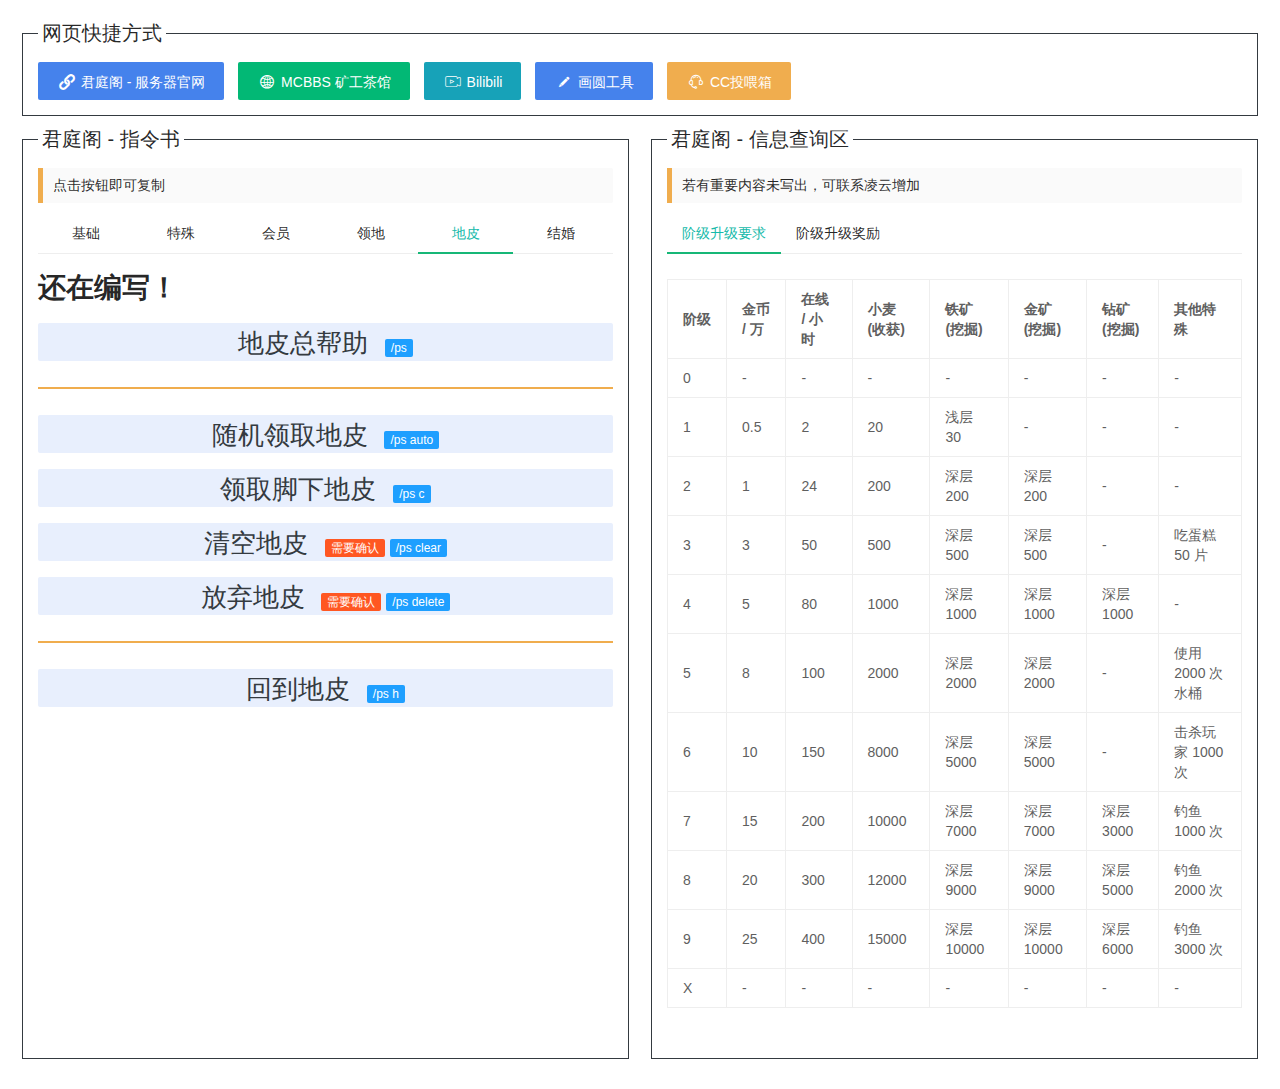
==== index.html @ 856a14f0 "update files" ====
<!DOCTYPE html>
<html lang="en">
<head>
    <meta charset="UTF-8">
    <meta http-equiv="X-UA-Compatible" content="IE=edge">
    <meta name="viewport" content="width=device-width, initial-scale=1.0">
    <link rel="stylesheet" href="layui/css/layui.css">
    <link rel="stylesheet" href="static/css/style.css">
<body>
    <fieldset class="layui-elem-field">
        <legend>网页快捷方式</legend>
        <div class="layui-field-box">
            <button type="button" class="layui-btn btn1" lay-on="cc"><i class="layui-icon layui-icon-link"></i> 君庭阁 - 服务器官网</button>
            <button type="button" class="layui-btn btn2" lay-on="bbstea"><i class="layui-icon layui-icon-website"></i> MCBBS 矿工茶馆</button>
            <button type="button" class="layui-btn btn3" lay-on="b"><i class="layui-icon layui-icon-video"></i> Bilibili</button>
            <!--button type="button" class="layui-btn btn4" lay-on="gitee"><i class="layui-icon layui-icon-gitee red"></i> Gitee</button>
            <button type="button" class="layui-btn btn5" lay-on="github"><i class="layui-icon layui-icon-github black"></i> Github</button-->
            <button type="button" class="layui-btn btn1" lay-on="yuan"><i class="layui-icon layui-icon-edit"></i> 画圆工具</button>
            <button type="button" class="layui-btn btn4" lay-on="touwei"><i class="layui-icon layui-icon-service"></i> CC投喂箱</button>
        </div>
    </fieldset>
    <div class="half-con">
        <fieldset class="layui-elem-field half">
            <legend>君庭阁 - 指令书</legend>
            <div class="layui-field-box">
                <blockquote class="layui-elem-quote">点击按钮即可复制</blockquote>
                <div class="layui-tab layui-tab-brief">
                    <ul class="layui-tab-title">
                        <li>基础</li>
                        <li>特殊</li>
                        <li>会员</li>
                        <li>领地</li>
                        <li class="layui-this">地皮</li>
                        <li>结婚</li>
                    </ul>
                    <div class="layui-tab-content">
                        <div class="layui-tab-item">
                            <!-- Part 1 -->
                            <button type="button" class="layui-btn layui-btn-fluid normal-btn" lay-on="cmd1"><span class="btn-text">请求传送</span>&nbsp;&nbsp;&nbsp;<span class="layui-badge layui-bg-blue">/tpa 玩家名</span></button>
                            <br><br>
                            <button type="button" class="layui-btn layui-btn-fluid normal-btn" lay-on="cmd2"><span class="btn-text">请求传送过来</span>&nbsp;&nbsp;&nbsp;<span class="layui-badge layui-bg-blue">/tpahere 玩家名</span></button>
                            <br><br>
                            <button type="button" class="layui-btn layui-btn-fluid normal-btn" lay-on="cmd3"><span class="btn-text">私信</span>&nbsp;&nbsp;&nbsp;<span class="layui-badge layui-bg-blue">/msg 玩家名 信息</span></button>
                            <br><br>
                            <button type="button" class="layui-btn layui-btn-fluid red-btn" lay-on="cmd4"><span class="btn-text">回复</span>&nbsp;&nbsp;&nbsp;<span class="layui-badge">暂不可用</span></button>
                            <br><br>
                            <hr class="normal-line"><br>
                            <!-- Part 2 -->
                            <button type="button" class="layui-btn layui-btn-fluid normal-btn" lay-on="cmd5"><span class="btn-text">打开菜单</span>&nbsp;&nbsp;&nbsp;<span class="layui-badge layui-bg-blue">/cd</span></button>
                            <br><br>
                            <button type="button" class="layui-btn layui-btn-fluid normal-btn" lay-on="cmd6"><span class="btn-text">回到主城</span>&nbsp;&nbsp;&nbsp;<span class="layui-badge layui-bg-blue">/spawn</span></button>
                            <br><br>
                            <button type="button" class="layui-btn layui-btn-fluid normal-btn" lay-on="cmd7"><span class="btn-text">回到上一点</span>&nbsp;&nbsp;&nbsp;<span class="layui-badge layui-bg-blue">/back</span></button>
                            <br><br>
                            <hr class="normal-line"><br>
                            <!-- Part 3 -->
                            <button type="button" class="layui-btn layui-btn-fluid normal-btn" lay-on="cmd8"><span class="btn-text">设置家</span>&nbsp;&nbsp;&nbsp;<span class="layui-badge layui-bg-blue">/sethome 名字</span></button>
                            <br><br>
                            <button type="button" class="layui-btn layui-btn-fluid normal-btn" lay-on="cmd9"><span class="btn-text">回到家</span>&nbsp;&nbsp;&nbsp;<span class="layui-badge layui-bg-blue">/home 名字</span></button>
                            <br><br>
                            <button type="button" class="layui-btn layui-btn-fluid normal-btn" lay-on="cmd10"><span class="btn-text">删除家</span>&nbsp;&nbsp;&nbsp;<span class="layui-badge layui-bg-blue">/delhome 名字</span></button>
                            <br><br>
                            <button type="button" class="layui-btn layui-btn-fluid normal-btn" lay-on="cmd11"><span class="btn-text">家管理面板</span>&nbsp;&nbsp;&nbsp;<span class="layui-badge layui-bg-blue">/homes</span></button>
                        </div>
                        <div class="layui-tab-item">
                            <div class="layui-row">
                                <div class="layui-col-md4">
                                    <button type="button" class="layui-btn layui-btn-fluid grid-demo normal-btn" lay-on="cmd1201"><span class="btn-text">展示手中物品</span>&nbsp;&nbsp;&nbsp;<span class="layui-badge layui-bg-blue">%i</span></button>
                                </div>
                                <div class="layui-col-md4">
                                    <button type="button" class="layui-btn layui-btn-fluid grid-demo normal-btn-2" lay-on="cmd1202"><span class="btn-text">展示个人背包</span>&nbsp;&nbsp;&nbsp;<span class="layui-badge layui-bg-blue">%背包</span></button>
                                </div>
                                <div class="layui-col-md4">
                                    <button type="button" class="layui-btn layui-btn-fluid grid-demo red-btn" lay-on="cmd1203"><span class="btn-text">展示末影箱</span><span class="layui-badge">暂不可用</span>&nbsp;&nbsp;&nbsp;</button>
                                </div>
                            </div>
                            <br>
                            <button type="button" class="layui-btn layui-btn-fluid normal-btn" lay-on="cmd13"><span class="btn-text">背包（等效于 B 键）</span>&nbsp;&nbsp;&nbsp;<span class="layui-badge layui-bg-blue">/bp</span></button>
                            <br><br>
                            <div class="layui-row">
                                <div class="layui-col-xs6">
                                    <button type="button" class="layui-btn layui-btn-fluid normal-btn" lay-on="cmd1401"><span class="btn-text">绑定</span>&nbsp;&nbsp;&nbsp;<span class="layui-badge layui-bg-blue">/bind</span></button>
                                </div>
                                <div class="layui-col-xs6">
                                    <button type="button" class="layui-btn layui-btn-fluid normal-btn-2" lay-on="cmd1402"><span class="btn-text">解绑</span>&nbsp;&nbsp;&nbsp;<span class="layui-badge layui-bg-blue">/unbind</span></button>
                                </div>
                            </div>
                            <br>
                            <button type="button" class="layui-btn layui-btn-fluid normal-btn" lay-on="cmd15"><span class="btn-text">地标指南</span>&nbsp;&nbsp;&nbsp;<span class="layui-badge layui-bg-blue">/pw</span></button>
                            <br><br>
                            <button type="button" class="layui-btn layui-btn-fluid normal-btn" lay-on="cmd16"><span class="btn-text">箱子商店指南</span>&nbsp;&nbsp;&nbsp;<span class="layui-badge layui-bg-blue">/qs</span></button>
                            <br><br>
                            <button type="button" class="layui-btn layui-btn-fluid normal-btn" lay-on="cmd17"><span class="btn-text">动作</span>&nbsp;&nbsp;&nbsp;<span class="layui-badge layui-bg-blue">/dz</span></button>
                            <br><br>
                            <button type="button" class="layui-btn layui-btn-fluid normal-btn" lay-on="cmd18"><span class="btn-text">红包</span>&nbsp;&nbsp;&nbsp;<span class="layui-badge layui-bg-blue">/rp new</span></button>
                            <br><br>
                            <button type="button" class="layui-btn layui-btn-fluid normal-btn" lay-on="cmd19"><span class="btn-text">转账</span>&nbsp;&nbsp;&nbsp;<span class="layui-badge layui-bg-orange">金币</span><span class="layui-badge layui-bg-blue">/pay 玩家名 数量</span></button>
                            <br><br>
                        </div>
                        <div class="layui-tab-item">
                            <button type="button" class="layui-btn layui-btn-fluid yellow-btn" lay-on="cmd20"><span class="btn-text">充能飞行</span>&nbsp;&nbsp;&nbsp;<span class="layui-badge vip-bg">VIP</span><span class="layui-badge layui-bg-blue">/ffly</span></button>
                            <br><br>
                            <button type="button" class="layui-btn layui-btn-fluid yellow-btn" lay-on="cmd21"><span class="btn-text">飞行（等效于 R 键）</span><span class="layui-badge mvp-bg">MVP</span><span class="layui-badge ceo-bg">CEO</span><span class="layui-badge layui-bg-blue">/fly</span></button>
                            <br><br>
                            <button type="button" class="layui-btn layui-btn-fluid yellow-btn" lay-on="cmd22"><span class="btn-text">随身工作台</span><span class="layui-badge vip-bg">VIP</span><span class="layui-badge mvp-bg">MVP</span><span class="layui-badge ceo-bg">CEO</span><span class="layui-badge layui-bg-blue">/gz</span></button>
                            <br><br>
                            <button type="button" class="layui-btn layui-btn-fluid yellow-btn" lay-on="cmd23"><span class="btn-text">随身末影箱</span><span class="layui-badge vip-bg">VIP</span><span class="layui-badge mvp-bg">MVP</span><span class="layui-badge ceo-bg">CEO</span><span class="layui-badge layui-bg-blue">/eb</span></button>
                            <br><br>
                            <button type="button" class="layui-btn layui-btn-fluid yellow-btn" lay-on="cmd24"><span class="btn-text">物品戴头上</span><span class="layui-badge mvp-bg">MVP</span><span class="layui-badge ceo-bg">CEO</span><span class="layui-badge layui-bg-blue">/hat</span></button>
                            <br><br>
                            <button type="button" class="layui-btn layui-btn-fluid yellow-btn" lay-on="cmd25"><span class="btn-text">转账</span><span class="layui-badge ceo-bg">CEO</span><span class="layui-badge">水晶</span><span class="layui-badge layui-bg-blue">/points pay 玩家名 数量</span></button>
                            <br><br>
                            <button type="button" class="layui-btn layui-btn-fluid yellow-btn" lay-on="cmd26"><span class="btn-text">免费修复装备</span><span class="layui-badge ceo-bg">CEO</span><span class="layui-badge layui-bg-blue">/repair</span></button>
                            <br><br>
                            <button type="button" class="layui-btn layui-btn-fluid yellow-btn" lay-on="cmd27"><span class="btn-text">拆卸附魔</span><span class="layui-badge ceo-bg">CEO</span><span class="layui-badge layui-bg-blue">/es deenchant</span></button>
                            <br><br>
                            <button type="button" class="layui-btn layui-btn-fluid yellow-btn" lay-on="cmd28"><span class="btn-text">调整晴天</span><span class="layui-badge ceo-bg">CEO</span><span class="layui-badge layui-bg-blue">/sun</span></button>
                            <br><br>
                        </div>
                        <div class="layui-tab-item">
                            <button type="button" class="layui-btn layui-btn-fluid normal-btn" lay-on="cmd29"><span class="btn-text">领地总帮助</span>&nbsp;&nbsp;&nbsp;<span class="layui-badge layui-bg-blue">/res</span></button>
                            <br><br>
                            <button type="button" class="layui-btn layui-btn-fluid normal-btn" lay-on="cmd30"><span class="btn-text">查看有权限领地</span>&nbsp;&nbsp;&nbsp;<span class="layui-badge layui-bg-blue">/res list</span></button>
                            <br><br>
                            <button type="button" class="layui-btn layui-btn-fluid normal-btn" lay-on="cmd31"><span class="btn-text">创建领地</span>&nbsp;&nbsp;&nbsp;<span class="layui-badge layui-bg-blue">/res create 领地名</span></button>
                            <br><br>
                            <button type="button" class="layui-btn layui-btn-fluid normal-btn" lay-on="cmd32"><span class="btn-text">删除领地</span>&nbsp;&nbsp;&nbsp;<span class="layui-badge">需要确认</span><span class="layui-badge layui-bg-blue">/res remove 领地名</span></button>
                            <br><br>
                            <hr class="normal-line">
                            <br>
                            <button type="button" class="layui-btn layui-btn-fluid normal-btn" lay-on="cmd33"><span class="btn-text">领地设置</span>&nbsp;&nbsp;&nbsp;<span class="layui-badge layui-bg-blue">/res set</span></button>
                            <br><br>
                            <button type="button" class="layui-btn layui-btn-fluid normal-btn" lay-on="cmd34"><span class="btn-text">给玩家基础权限</span>&nbsp;&nbsp;&nbsp;<span class="layui-badge layui-bg-blue">/res padd 玩家名</span></button>
                            <br><br>
                            <button type="button" class="layui-btn layui-btn-fluid normal-btn" lay-on="cmd35"><span class="btn-text">单独设置玩家权限</span>&nbsp;&nbsp;&nbsp;<span class="layui-badge layui-bg-blue">/res pset 玩家名</span></button>
                            <br><br>
                            <button type="button" class="layui-btn layui-btn-fluid normal-btn" lay-on="cmd36"><span class="btn-text">移除玩家基础权限</span>&nbsp;&nbsp;&nbsp;<span class="layui-badge layui-bg-blue">/res pdel 玩家名</span></button>
                            <br><br>
                            <hr class="normal-line">
                            <br>
                            <button type="button" class="layui-btn layui-btn-fluid normal-btn" lay-on="cmd37"><span class="btn-text">传送至领地</span>&nbsp;&nbsp;&nbsp;<span class="layui-badge layui-bg-blue">/res tp 领地名</span></button>
                            <br><br>
                            <button type="button" class="layui-btn layui-btn-fluid normal-btn" lay-on="cmd38"><span class="btn-text">面向你看的方向扩展 X 格领地</span>&nbsp;&nbsp;&nbsp;<span class="layui-badge layui-bg-blue">/res expand X</span></button>
                            <br><br>
                            <button type="button" class="layui-btn layui-btn-fluid normal-btn" lay-on="cmd39"><span class="btn-text">转让领地</span>&nbsp;&nbsp;&nbsp;<span class="layui-badge">需要确认</span><span class="layui-badge layui-bg-blue">/res give 领地名 玩家名</span></button>
                            <br><br>
                        </div>
                        <div class="layui-tab-item layui-show">
                            <h1>还在编写！</h1>
                            <br>
                            <button type="button" class="layui-btn layui-btn-fluid normal-btn" lay-on="cmd41"><span class="btn-text">地皮总帮助</span>&nbsp;&nbsp;&nbsp;<span class="layui-badge layui-bg-blue">/ps</span></button>
                            <br><br>
                            <hr class="normal-line">
                            <br>
                            <button type="button" class="layui-btn layui-btn-fluid normal-btn" lay-on="cmd42"><span class="btn-text">随机领取地皮</span>&nbsp;&nbsp;&nbsp;<span class="layui-badge layui-bg-blue">/ps auto</span></button>
                            <br><br>
                            <button type="button" class="layui-btn layui-btn-fluid normal-btn" lay-on="cmd43"><span class="btn-text">领取脚下地皮</span>&nbsp;&nbsp;&nbsp;<span class="layui-badge layui-bg-blue">/ps c</span></button>
                            <br><br>
                            <button type="button" class="layui-btn layui-btn-fluid normal-btn" lay-on="cmd44"><span class="btn-text">清空地皮</span>&nbsp;&nbsp;&nbsp;<span class="layui-badge">需要确认</span><span class="layui-badge layui-bg-blue">/ps clear</span></button>
                            <br><br>
                            <button type="button" class="layui-btn layui-btn-fluid normal-btn" lay-on="cmd45"><span class="btn-text">放弃地皮</span>&nbsp;&nbsp;&nbsp;<span class="layui-badge">需要确认</span><span class="layui-badge layui-bg-blue">/ps delete</span></button>
                            <br><br>
                            <hr class="normal-line">
                            <br>
                            <button type="button" class="layui-btn layui-btn-fluid normal-btn" lay-on="cmd45"><span class="btn-text">回到地皮</span>&nbsp;&nbsp;&nbsp;<span class="layui-badge layui-bg-blue">/ps h</span></button>
                            <br><br>
                        </div>
                        <div class="layui-tab-item">
                        </div>
                    </div>
                </div>
            </div>
        </fieldset>

        <fieldset class="layui-elem-field half2">
            <legend>君庭阁 - 信息查询区</legend>
            <div class="layui-field-box">
                <blockquote class="layui-elem-quote">若有重要内容未写出，可联系凌云增加</blockquote>
                <div class="layui-tab layui-tab-brief">
                    <ul class="layui-tab-title">
                        <li class="layui-this">阶级升级要求</li>
                        <li>阶级升级奖励</li>
                    </ul>
                    <div class="layui-tab-content">
                        <div class="layui-tab-item layui-show">
                            <table class="layui-table">
                                <colgroup>
                                    <col width="59">
                                </colgroup>
                                <thead>
                                    <tr>
                                        <th>阶级</th>
                                        <th>金币 / 万</th>
                                        <th>在线 / 小时</th>
                                        <th>小麦 (收获)</th>
                                        <th>铁矿 (挖掘)</th>
                                        <th>金矿 (挖掘)</th>
                                        <th>钻矿 (挖掘)</th>
                                        <th>其他特殊</th>
                                    </tr> 
                                </thead>
                                <tbody>
                                    <tr>
                                        <td>0</td>
                                        <td>-</td>
                                        <td>-</td>
                                        <td>-</td>
                                        <td>-</td>
                                        <td>-</td>
                                        <td>-</td>
                                        <td>-</td>
                                    </tr>
                                </tbody>
                                <tbody>
                                    <tr>
                                        <td>1</td>
                                        <td>0.5</td>
                                        <td>2</td>
                                        <td>20</td>
                                        <td>浅层 30</td>
                                        <td>-</td>
                                        <td>-</td>
                                        <td>-</td>
                                    </tr>
                                </tbody>
                                <tbody>
                                    <tr>
                                        <td>2</td>
                                        <td>1</td>
                                        <td>24</td>
                                        <td>200</td>
                                        <td>深层 200</td>
                                        <td>深层 200</td>
                                        <td>-</td>
                                        <td>-</td>
                                    </tr>
                                </tbody>
                                <tbody>
                                    <tr>
                                        <td>3</td>
                                        <td>3</td>
                                        <td>50</td>
                                        <td>500</td>
                                        <td>深层 500</td>
                                        <td>深层 500</td>
                                        <td>-</td>
                                        <td>吃蛋糕 50 片</td>
                                    </tr>
                                </tbody>
                                <tbody>
                                    <tr>
                                        <td>4</td>
                                        <td>5</td>
                                        <td>80</td>
                                        <td>1000</td>
                                        <td>深层 1000</td>
                                        <td>深层 1000</td>
                                        <td>深层 1000</td>
                                        <td>-</td>
                                    </tr>
                                </tbody>
                                <tbody>
                                    <tr>
                                        <td>5</td>
                                        <td>8</td>
                                        <td>100</td>
                                        <td>2000</td>
                                        <td>深层 2000</td>
                                        <td>深层 2000</td>
                                        <td>-</td>
                                        <td>使用 2000 次水桶</td>
                                    </tr>
                                </tbody>
                                <tbody>
                                    <tr>
                                        <td>6</td>
                                        <td>10</td>
                                        <td>150</td>
                                        <td>8000</td>
                                        <td>深层 5000</td>
                                        <td>深层 5000</td>
                                        <td>-</td>
                                        <td>击杀玩家 1000 次</td>
                                    </tr>
                                </tbody>
                                <tbody>
                                    <tr>
                                        <td>7</td>
                                        <td>15</td>
                                        <td>200</td>
                                        <td>10000</td>
                                        <td>深层 7000</td>
                                        <td>深层 7000</td>
                                        <td>深层 3000</td>
                                        <td>钓鱼 1000 次</td>
                                    </tr>
                                </tbody>
                                <tbody>
                                    <tr>
                                        <td>8</td>
                                        <td>20</td>
                                        <td>300</td>
                                        <td>12000</td>
                                        <td>深层 9000</td>
                                        <td>深层 9000</td>
                                        <td>深层 5000</td>
                                        <td>钓鱼 2000 次</td>
                                    </tr>
                                </tbody>
                                <tbody>
                                    <tr>
                                        <td>9</td>
                                        <td>25</td>
                                        <td>400</td>
                                        <td>15000</td>
                                        <td>深层 10000</td>
                                        <td>深层 10000</td>
                                        <td>深层 6000</td>
                                        <td>钓鱼 3000 次</td>
                                    </tr>
                                </tbody>
                                <tbody>
                                    <tr>
                                        <td>X</td>
                                        <td>-</td>
                                        <td>-</td>
                                        <td>-</td>
                                        <td>-</td>
                                        <td>-</td>
                                        <td>-</td>
                                        <td>-</td>
                                    </tr>
                                </tbody>
                            </table>
                        </div>
                        <div class="layui-tab-item">
                            <table class="layui-table">
                                <colgroup>
                                    <col width="59">
                                </colgroup>
                                <thead>
                                    <tr>
                                        <th>阶级</th>
                                        <th>铭牌</th>
                                        <th>bp格子数量</th>
                                        <th>领地数量</th>
                                        <th>领地大小</th>
                                        <th>圈地费用 / 格</th>
                                        <th>家数量</th>
                                    </tr> 
                                </thead>
                                <tbody>
                                    <tr>
                                        <td>0</td>
                                        <td><span class="layui-badge jj0">萌新</span></td>
                                        <td><span>0</span></td>
                                        <td><span>1</span></td>
                                        <td><span>30x30</span></td>
                                        <td><span>0.5</span></td>
                                        <td><span>1</span></td>
                                    </tr>
                                </tbody>
                                <tbody>
                                    <tr>
                                        <td>1</td>
                                        <td><span class="layui-badge jj1">阶级1</span></td>
                                        <td><span>9</span></td>
                                        <td><span>2</span></td>
                                        <td><span>50x50</span></td>
                                        <td><span>0.46</span></td>
                                        <td><span>2</span></td>
                                    </tr>
                                </tbody>
                                <tbody>
                                    <tr>
                                        <td>2</td>
                                        <td><span class="layui-badge jj2">阶级2</span></td>
                                        <td><span>9</span></td>
                                        <td><span>3</span></td>
                                        <td><span>70x70</span></td>
                                        <td><span>0.43</span></td>
                                        <td><span>3</span></td>
                                    </tr>
                                </tbody>
                                <tbody>
                                    <tr>
                                        <td>3</td>
                                        <td><span class="layui-badge jj3">阶级3</span></td>
                                        <td><span>18</span></td>
                                        <td><span>4</span></td>
                                        <td><span>100x100</span></td>
                                        <td><span>0.4</span></td>
                                        <td><span>4</span></td>
                                    </tr>
                                </tbody>
                                <tbody>
                                    <tr>
                                        <td>4</td>
                                        <td><span class="layui-badge jj4">阶级4</span></td>
                                        <td><span>18</span></td>
                                        <td><span>5</span></td>
                                        <td><span>130x130</span></td>
                                        <td><span>0.37</span></td>
                                        <td><span>5</span></td>
                                    </tr>
                                </tbody>
                                <tbody>
                                    <tr>
                                        <td>5</td>
                                        <td><span class="layui-badge jj5">阶级5</span></td>
                                        <td><span>27</span></td>
                                        <td><span>6</span></td>
                                        <td><span>150x150</span></td>
                                        <td><span>0.35</span></td>
                                        <td><span>6</span></td>
                                    </tr>
                                </tbody>
                                <tbody>
                                    <tr>
                                        <td>6</td>
                                        <td><span class="layui-badge jj6">阶级6</span></td>
                                        <td><span>27</span></td>
                                        <td><span>7</span></td>
                                        <td><span>170x170</span></td>
                                        <td><span>0.32</span></td>
                                        <td><span>7</span></td>
                                    </tr>
                                </tbody>
                                <tbody>
                                    <tr>
                                        <td>7</td>
                                        <td><span class="layui-badge jj7">阶级7</span></td>
                                        <td><span>27</span></td>
                                        <td><span>8</span></td>
                                        <td><span>200x200</span></td>
                                        <td><span>0.3</span></td>
                                        <td><span>8</span></td>
                                    </tr>
                                </tbody>
                                <tbody>
                                    <tr>
                                        <td>8</td>
                                        <td><span class="layui-badge jj8">阶级8</span></td>
                                        <td><span>36</span></td>
                                        <td><span>9</span></td>
                                        <td><span>230x230</span></td>
                                        <td><span>0.27</span></td>
                                        <td><span>9</span></td>
                                    </tr>
                                </tbody>
                                <tbody>
                                    <tr>
                                        <td>9</td>
                                        <td><span class="layui-badge jj9">阶级9</span></td>
                                        <td><span>36</span></td>
                                        <td><span>10</span></td>
                                        <td><span>250x250</span></td>
                                        <td><span>0.24</span></td>
                                        <td><span>10</span></td>
                                    </tr>
                                </tbody>
                                <tbody>
                                    <tr>
                                        <td>X</td>
                                        <td><span class="layui-badge jjx">阶级X</span></td>
                                        <td><span>-</span></td>
                                        <td><span>-</span></td>
                                        <td><span>-</span></td>
                                        <td><span>-</span></td>
                                        <td><span>-</span></td>
                                    </tr>
                                </tbody>
                            </table>
                        </div>
                    </div>
                </div>
            </div>
        </fieldset>
    </div>
    <!-- # JS # -->
    <script src="layui/layui.js"></script>
    <script src="static/js/js.js"></script>
</body>
</html>
---- layui/css/layui.css ----
blockquote,body,button,dd,div,dl,dt,form,h1,h2,h3,h4,h5,h6,input,li,ol,p,pre,td,textarea,th,ul{margin:0;padding:0;-webkit-tap-highlight-color:rgba(0,0,0,0)}a:active,a:hover{outline:0}img{display:inline-block;border:none;vertical-align:middle}li{list-style:none}table{border-collapse:collapse;border-spacing:0}h1,h2,h3,h4{font-weight:700}h5,h6{font-weight:500;font-size:100%}button,input,select,textarea{font-size:100%}button,input,optgroup,option,select,textarea{font-family:inherit;font-size:inherit;font-style:inherit;font-weight:inherit;outline:0}pre{white-space:pre-wrap;white-space:-moz-pre-wrap;white-space:-pre-wrap;white-space:-o-pre-wrap;word-wrap:break-word}body{line-height:1.6;color:#333;color:rgba(0,0,0,.85);font:14px Helvetica Neue,Helvetica,PingFang SC,Tahoma,Arial,sans-serif}hr{height:0;line-height:0;margin:10px 0;padding:0;border:none!important;border-bottom:1px solid #eee!important;clear:both;overflow:hidden;background:0 0}a{color:#333;text-decoration:none}a:hover{color:#777}a cite{font-style:normal;*cursor:pointer}.layui-border-box,.layui-border-box *{box-sizing:border-box}.layui-box,.layui-box *{box-sizing:content-box}.layui-clear{clear:both;*zoom:1}.layui-clear:after{content:'\20';clear:both;*zoom:1;display:block;height:0}.layui-clear-space{word-spacing:-5px}.layui-inline{position:relative;display:inline-block;*display:inline;*zoom:1;vertical-align:middle}.layui-edge{position:relative;display:inline-block;vertical-align:middle;width:0;height:0;border-width:6px;border-style:dashed;border-color:transparent;overflow:hidden}.layui-edge-top{top:-4px;border-bottom-color:#999;border-bottom-style:solid}.layui-edge-right{border-left-color:#999;border-left-style:solid}.layui-edge-bottom{top:2px;border-top-color:#999;border-top-style:solid}.layui-edge-left{border-right-color:#999;border-right-style:solid}.layui-elip{text-overflow:ellipsis;overflow:hidden;white-space:nowrap}.layui-disabled,.layui-icon,.layui-unselect{-moz-user-select:none;-webkit-user-select:none;-ms-user-select:none}.layui-disabled,.layui-disabled:hover{color:#d2d2d2!important;cursor:not-allowed!important}.layui-circle{border-radius:100%}.layui-show{display:block!important}.layui-hide{display:none!important}.layui-show-v{visibility:visible!important}.layui-hide-v{visibility:hidden!important}@font-face{font-family:layui-icon;src:url(../font/iconfont.eot?v=282);src:url(../font/iconfont.eot?v=282#iefix) format('embedded-opentype'),url(../font/iconfont.woff2?v=282) format('woff2'),url(../font/iconfont.woff?v=282) format('woff'),url(../font/iconfont.ttf?v=282) format('truetype'),url(../font/iconfont.svg?v=282#layui-icon) format('svg')}.layui-icon{font-family:layui-icon!important;font-size:16px;font-style:normal;-webkit-font-smoothing:antialiased;-moz-osx-font-smoothing:grayscale}.layui-icon-leaf:before{content:"\e701"}.layui-icon-folder:before{content:"\eabe"}.layui-icon-folder-open:before{content:"\eac1"}.layui-icon-gitee:before{content:"\e69b"}.layui-icon-github:before{content:"\e6a7"}.layui-icon-disabled:before{content:"\e6cc"}.layui-icon-moon:before{content:"\e6c2"}.layui-icon-error:before{content:"\e693"}.layui-icon-success:before{content:"\e697"}.layui-icon-question:before{content:"\e699"}.layui-icon-lock:before{content:"\e69a"}.layui-icon-eye:before{content:"\e695"}.layui-icon-eye-invisible:before{content:"\e696"}.layui-icon-backspace:before{content:"\e694"}.layui-icon-tips-fill:before{content:"\eb2e"}.layui-icon-test:before{content:"\e692"}.layui-icon-clear:before{content:"\e788"}.layui-icon-heart-fill:before{content:"\e68f"}.layui-icon-light:before{content:"\e748"}.layui-icon-music:before{content:"\e690"}.layui-icon-time:before{content:"\e68d"}.layui-icon-ie:before{content:"\e7bb"}.layui-icon-firefox:before{content:"\e686"}.layui-icon-at:before{content:"\e687"}.layui-icon-bluetooth:before{content:"\e689"}.layui-icon-chrome:before{content:"\e68a"}.layui-icon-edge:before{content:"\e68b"}.layui-icon-heart:before{content:"\e68c"}.layui-icon-key:before{content:"\e683"}.layui-icon-android:before{content:"\e684"}.layui-icon-mike:before{content:"\e6dc"}.layui-icon-mute:before{content:"\e685"}.layui-icon-gift:before{content:"\e627"}.layui-icon-windows:before{content:"\e67f"}.layui-icon-ios:before{content:"\e680"}.layui-icon-logout:before{content:"\e682"}.layui-icon-wifi:before{content:"\e7e0"}.layui-icon-rss:before{content:"\e808"}.layui-icon-email:before{content:"\e618"}.layui-icon-reduce-circle:before{content:"\e616"}.layui-icon-transfer:before{content:"\e691"}.layui-icon-service:before{content:"\e626"}.layui-icon-addition:before{content:"\e624"}.layui-icon-subtraction:before{content:"\e67e"}.layui-icon-slider:before{content:"\e714"}.layui-icon-print:before{content:"\e66d"}.layui-icon-export:before{content:"\e67d"}.layui-icon-cols:before{content:"\e610"}.layui-icon-screen-full:before{content:"\e622"}.layui-icon-screen-restore:before{content:"\e758"}.layui-icon-rate-half:before{content:"\e6c9"}.layui-icon-rate-solid:before{content:"\e67a"}.layui-icon-rate:before{content:"\e67b"}.layui-icon-cellphone:before{content:"\e678"}.layui-icon-vercode:before{content:"\e679"}.layui-icon-login-weibo:before{content:"\e675"}.layui-icon-login-qq:before{content:"\e676"}.layui-icon-login-wechat:before{content:"\e677"}.layui-icon-username:before{content:"\e66f"}.layui-icon-password:before{content:"\e673"}.layui-icon-refresh-3:before{content:"\e9aa"}.layui-icon-auz:before{content:"\e672"}.layui-icon-shrink-right:before{content:"\e668"}.layui-icon-spread-left:before{content:"\e66b"}.layui-icon-snowflake:before{content:"\e6b1"}.layui-icon-tips:before{content:"\e702"}.layui-icon-note:before{content:"\e66e"}.layui-icon-senior:before{content:"\e674"}.layui-icon-refresh-1:before{content:"\e666"}.layui-icon-refresh:before{content:"\e669"}.layui-icon-flag:before{content:"\e66c"}.layui-icon-theme:before{content:"\e66a"}.layui-icon-notice:before{content:"\e667"}.layui-icon-console:before{content:"\e665"}.layui-icon-website:before{content:"\e7ae"}.layui-icon-face-surprised:before{content:"\e664"}.layui-icon-set:before{content:"\e716"}.layui-icon-template:before{content:"\e663"}.layui-icon-app:before{content:"\e653"}.layui-icon-template-1:before{content:"\e656"}.layui-icon-home:before{content:"\e68e"}.layui-icon-female:before{content:"\e661"}.layui-icon-male:before{content:"\e662"}.layui-icon-tread:before{content:"\e6c5"}.layui-icon-praise:before{content:"\e6c6"}.layui-icon-rmb:before{content:"\e65e"}.layui-icon-more:before{content:"\e65f"}.layui-icon-camera:before{content:"\e660"}.layui-icon-cart-simple:before{content:"\e698"}.layui-icon-face-cry:before{content:"\e69c"}.layui-icon-face-smile:before{content:"\e6af"}.layui-icon-survey:before{content:"\e6b2"}.layui-icon-read:before{content:"\e705"}.layui-icon-location:before{content:"\e715"}.layui-icon-dollar:before{content:"\e659"}.layui-icon-diamond:before{content:"\e735"}.layui-icon-return:before{content:"\e65c"}.layui-icon-camera-fill:before{content:"\e65d"}.layui-icon-fire:before{content:"\e756"}.layui-icon-more-vertical:before{content:"\e671"}.layui-icon-cart:before{content:"\e657"}.layui-icon-star-fill:before{content:"\e658"}.layui-icon-prev:before{content:"\e65a"}.layui-icon-next:before{content:"\e65b"}.layui-icon-upload:before{content:"\e67c"}.layui-icon-upload-drag:before{content:"\e681"}.layui-icon-user:before{content:"\e770"}.layui-icon-file-b:before{content:"\e655"}.layui-icon-component:before{content:"\e857"}.layui-icon-find-fill:before{content:"\e670"}.layui-icon-loading:before{content:"\e63d"}.layui-icon-loading-1:before{content:"\e63e"}.layui-icon-add-1:before{content:"\e654"}.layui-icon-pause:before{content:"\e651"}.layui-icon-play:before{content:"\e652"}.layui-icon-video:before{content:"\e6ed"}.layui-icon-headset:before{content:"\e6fc"}.layui-icon-voice:before{content:"\e688"}.layui-icon-speaker:before{content:"\e645"}.layui-icon-fonts-del:before{content:"\e64f"}.layui-icon-fonts-html:before{content:"\e64b"}.layui-icon-fonts-code:before{content:"\e64e"}.layui-icon-fonts-strong:before{content:"\e62b"}.layui-icon-unlink:before{content:"\e64d"}.layui-icon-picture:before{content:"\e64a"}.layui-icon-link:before{content:"\e64c"}.layui-icon-face-smile-b:before{content:"\e650"}.layui-icon-align-center:before{content:"\e647"}.layui-icon-align-right:before{content:"\e648"}.layui-icon-align-left:before{content:"\e649"}.layui-icon-fonts-u:before{content:"\e646"}.layui-icon-fonts-i:before{content:"\e644"}.layui-icon-tabs:before{content:"\e62a"}.layui-icon-circle:before{content:"\e63f"}.layui-icon-radio:before{content:"\e643"}.layui-icon-share:before{content:"\e641"}.layui-icon-edit:before{content:"\e642"}.layui-icon-delete:before{content:"\e640"}.layui-icon-engine:before{content:"\e628"}.layui-icon-chart-screen:before{content:"\e629"}.layui-icon-chart:before{content:"\e62c"}.layui-icon-table:before{content:"\e62d"}.layui-icon-tree:before{content:"\e62e"}.layui-icon-upload-circle:before{content:"\e62f"}.layui-icon-templeate-1:before{content:"\e630"}.layui-icon-util:before{content:"\e631"}.layui-icon-layouts:before{content:"\e632"}.layui-icon-prev-circle:before{content:"\e633"}.layui-icon-carousel:before{content:"\e634"}.layui-icon-code-circle:before{content:"\e635"}.layui-icon-water:before{content:"\e636"}.layui-icon-date:before{content:"\e637"}.layui-icon-layer:before{content:"\e638"}.layui-icon-fonts-clear:before{content:"\e639"}.layui-icon-dialogue:before{content:"\e63a"}.layui-icon-cellphone-fine:before{content:"\e63b"}.layui-icon-form:before{content:"\e63c"}.layui-icon-file:before{content:"\e621"}.layui-icon-triangle-r:before{content:"\e623"}.layui-icon-triangle-d:before{content:"\e625"}.layui-icon-set-sm:before{content:"\e620"}.layui-icon-add-circle:before{content:"\e61f"}.layui-icon-layim-download:before{content:"\e61e"}.layui-icon-layim-uploadfile:before{content:"\e61d"}.layui-icon-404:before{content:"\e61c"}.layui-icon-about:before{content:"\e60b"}.layui-icon-layim-theme:before{content:"\e61b"}.layui-icon-down:before{content:"\e61a"}.layui-icon-up:before{content:"\e619"}.layui-icon-circle-dot:before{content:"\e617"}.layui-icon-set-fill:before{content:"\e614"}.layui-icon-search:before{content:"\e615"}.layui-icon-friends:before{content:"\e612"}.layui-icon-group:before{content:"\e613"}.layui-icon-reply-fill:before{content:"\e611"}.layui-icon-menu-fill:before{content:"\e60f"}.layui-icon-face-smile-fine:before{content:"\e60c"}.layui-icon-picture-fine:before{content:"\e60d"}.layui-icon-log:before{content:"\e60e"}.layui-icon-list:before{content:"\e60a"}.layui-icon-release:before{content:"\e609"}.layui-icon-add-circle-fine:before{content:"\e608"}.layui-icon-ok:before{content:"\e605"}.layui-icon-help:before{content:"\e607"}.layui-icon-chat:before{content:"\e606"}.layui-icon-top:before{content:"\e604"}.layui-icon-right:before{content:"\e602"}.layui-icon-left:before{content:"\e603"}.layui-icon-star:before{content:"\e600"}.layui-icon-download-circle:before{content:"\e601"}.layui-icon-close:before{content:"\1006"}.layui-icon-close-fill:before{content:"\1007"}.layui-icon-ok-circle:before{content:"\1005"}.layui-main{position:relative;width:1160px;margin:0 auto}.layui-header{position:relative;z-index:1000;height:60px}.layui-header a:hover{transition:all .5s;-webkit-transition:all .5s}.layui-side{position:fixed;left:0;top:0;bottom:0;z-index:999;width:200px;overflow-x:hidden}.layui-side-scroll{position:relative;width:220px;height:100%;overflow-x:hidden}.layui-body{position:relative;left:200px;right:0;top:0;bottom:0;z-index:900;width:auto;box-sizing:border-box}.layui-layout-body{overflow-x:hidden}.layui-layout-admin .layui-header{position:fixed;top:0;left:0;right:0;background-color:#23292e}.layui-layout-admin .layui-side{top:60px;width:200px;overflow-x:hidden}.layui-layout-admin .layui-body{position:absolute;top:60px;padding-bottom:44px}.layui-layout-admin .layui-main{width:auto;margin:0 15px}.layui-layout-admin .layui-footer{position:fixed;left:200px;right:0;bottom:0;z-index:990;height:44px;line-height:44px;padding:0 15px;box-shadow:-1px 0 4px rgb(0 0 0 / 12%);background-color:#fafafa}.layui-layout-admin .layui-logo{position:absolute;left:0;top:0;width:200px;height:100%;line-height:60px;text-align:center;color:#16baaa;font-size:16px;box-shadow:0 1px 2px 0 rgb(0 0 0 / 15%)}.layui-layout-admin .layui-header .layui-nav{background:0 0}.layui-layout-left{position:absolute!important;left:200px;top:0}.layui-layout-right{position:absolute!important;right:0;top:0}.layui-container{position:relative;margin:0 auto;box-sizing:border-box}.layui-fluid{position:relative;margin:0 auto;padding:0 15px}.layui-row:after,.layui-row:before{content:"";display:block;clear:both}.layui-col-lg1,.layui-col-lg10,.layui-col-lg11,.layui-col-lg12,.layui-col-lg2,.layui-col-lg3,.layui-col-lg4,.layui-col-lg5,.layui-col-lg6,.layui-col-lg7,.layui-col-lg8,.layui-col-lg9,.layui-col-md1,.layui-col-md10,.layui-col-md11,.layui-col-md12,.layui-col-md2,.layui-col-md3,.layui-col-md4,.layui-col-md5,.layui-col-md6,.layui-col-md7,.layui-col-md8,.layui-col-md9,.layui-col-sm1,.layui-col-sm10,.layui-col-sm11,.layui-col-sm12,.layui-col-sm2,.layui-col-sm3,.layui-col-sm4,.layui-col-sm5,.layui-col-sm6,.layui-col-sm7,.layui-col-sm8,.layui-col-sm9,.layui-col-xl1,.layui-col-xl10,.layui-col-xl11,.layui-col-xl12,.layui-col-xl2,.layui-col-xl3,.layui-col-xl4,.layui-col-xl5,.layui-col-xl6,.layui-col-xl7,.layui-col-xl8,.layui-col-xl9,.layui-col-xs1,.layui-col-xs10,.layui-col-xs11,.layui-col-xs12,.layui-col-xs2,.layui-col-xs3,.layui-col-xs4,.layui-col-xs5,.layui-col-xs6,.layui-col-xs7,.layui-col-xs8,.layui-col-xs9{position:relative;display:block;box-sizing:border-box}.layui-col-xs1,.layui-col-xs10,.layui-col-xs11,.layui-col-xs12,.layui-col-xs2,.layui-col-xs3,.layui-col-xs4,.layui-col-xs5,.layui-col-xs6,.layui-col-xs7,.layui-col-xs8,.layui-col-xs9{float:left}.layui-col-xs1{width:8.33333333%}.layui-col-xs2{width:16.66666667%}.layui-col-xs3{width:25%}.layui-col-xs4{width:33.33333333%}.layui-col-xs5{width:41.66666667%}.layui-col-xs6{width:50%}.layui-col-xs7{width:58.33333333%}.layui-col-xs8{width:66.66666667%}.layui-col-xs9{width:75%}.layui-col-xs10{width:83.33333333%}.layui-col-xs11{width:91.66666667%}.layui-col-xs12{width:100%}.layui-col-xs-offset1{margin-left:8.33333333%}.layui-col-xs-offset2{margin-left:16.66666667%}.layui-col-xs-offset3{margin-left:25%}.layui-col-xs-offset4{margin-left:33.33333333%}.layui-col-xs-offset5{margin-left:41.66666667%}.layui-col-xs-offset6{margin-left:50%}.layui-col-xs-offset7{margin-left:58.33333333%}.layui-col-xs-offset8{margin-left:66.66666667%}.layui-col-xs-offset9{margin-left:75%}.layui-col-xs-offset10{margin-left:83.33333333%}.layui-col-xs-offset11{margin-left:91.66666667%}.layui-col-xs-offset12{margin-left:100%}@media screen and (max-width:767.98px){.layui-container{padding:0 15px}.layui-hide-xs{display:none!important}.layui-show-xs-block{display:block!important}.layui-show-xs-inline{display:inline!important}.layui-show-xs-inline-block{display:inline-block!important}}@media screen and (min-width:768px){.layui-container{width:720px}.layui-hide-sm{display:none!important}.layui-show-sm-block{display:block!important}.layui-show-sm-inline{display:inline!important}.layui-show-sm-inline-block{display:inline-block!important}.layui-col-sm1,.layui-col-sm10,.layui-col-sm11,.layui-col-sm12,.layui-col-sm2,.layui-col-sm3,.layui-col-sm4,.layui-col-sm5,.layui-col-sm6,.layui-col-sm7,.layui-col-sm8,.layui-col-sm9{float:left}.layui-col-sm1{width:8.33333333%}.layui-col-sm2{width:16.66666667%}.layui-col-sm3{width:25%}.layui-col-sm4{width:33.33333333%}.layui-col-sm5{width:41.66666667%}.layui-col-sm6{width:50%}.layui-col-sm7{width:58.33333333%}.layui-col-sm8{width:66.66666667%}.layui-col-sm9{width:75%}.layui-col-sm10{width:83.33333333%}.layui-col-sm11{width:91.66666667%}.layui-col-sm12{width:100%}.layui-col-sm-offset1{margin-left:8.33333333%}.layui-col-sm-offset2{margin-left:16.66666667%}.layui-col-sm-offset3{margin-left:25%}.layui-col-sm-offset4{margin-left:33.33333333%}.layui-col-sm-offset5{margin-left:41.66666667%}.layui-col-sm-offset6{margin-left:50%}.layui-col-sm-offset7{margin-left:58.33333333%}.layui-col-sm-offset8{margin-left:66.66666667%}.layui-col-sm-offset9{margin-left:75%}.layui-col-sm-offset10{margin-left:83.33333333%}.layui-col-sm-offset11{margin-left:91.66666667%}.layui-col-sm-offset12{margin-left:100%}}@media screen and (min-width:992px){.layui-container{width:960px}.layui-hide-md{display:none!important}.layui-show-md-block{display:block!important}.layui-show-md-inline{display:inline!important}.layui-show-md-inline-block{display:inline-block!important}.layui-col-md1,.layui-col-md10,.layui-col-md11,.layui-col-md12,.layui-col-md2,.layui-col-md3,.layui-col-md4,.layui-col-md5,.layui-col-md6,.layui-col-md7,.layui-col-md8,.layui-col-md9{float:left}.layui-col-md1{width:8.33333333%}.layui-col-md2{width:16.66666667%}.layui-col-md3{width:25%}.layui-col-md4{width:33.33333333%}.layui-col-md5{width:41.66666667%}.layui-col-md6{width:50%}.layui-col-md7{width:58.33333333%}.layui-col-md8{width:66.66666667%}.layui-col-md9{width:75%}.layui-col-md10{width:83.33333333%}.layui-col-md11{width:91.66666667%}.layui-col-md12{width:100%}.layui-col-md-offset1{margin-left:8.33333333%}.layui-col-md-offset2{margin-left:16.66666667%}.layui-col-md-offset3{margin-left:25%}.layui-col-md-offset4{margin-left:33.33333333%}.layui-col-md-offset5{margin-left:41.66666667%}.layui-col-md-offset6{margin-left:50%}.layui-col-md-offset7{margin-left:58.33333333%}.layui-col-md-offset8{margin-left:66.66666667%}.layui-col-md-offset9{margin-left:75%}.layui-col-md-offset10{margin-left:83.33333333%}.layui-col-md-offset11{margin-left:91.66666667%}.layui-col-md-offset12{margin-left:100%}}@media screen and (min-width:1200px){.layui-container{width:1150px}.layui-hide-lg{display:none!important}.layui-show-lg-block{display:block!important}.layui-show-lg-inline{display:inline!important}.layui-show-lg-inline-block{display:inline-block!important}.layui-col-lg1,.layui-col-lg10,.layui-col-lg11,.layui-col-lg12,.layui-col-lg2,.layui-col-lg3,.layui-col-lg4,.layui-col-lg5,.layui-col-lg6,.layui-col-lg7,.layui-col-lg8,.layui-col-lg9{float:left}.layui-col-lg1{width:8.33333333%}.layui-col-lg2{width:16.66666667%}.layui-col-lg3{width:25%}.layui-col-lg4{width:33.33333333%}.layui-col-lg5{width:41.66666667%}.layui-col-lg6{width:50%}.layui-col-lg7{width:58.33333333%}.layui-col-lg8{width:66.66666667%}.layui-col-lg9{width:75%}.layui-col-lg10{width:83.33333333%}.layui-col-lg11{width:91.66666667%}.layui-col-lg12{width:100%}.layui-col-lg-offset1{margin-left:8.33333333%}.layui-col-lg-offset2{margin-left:16.66666667%}.layui-col-lg-offset3{margin-left:25%}.layui-col-lg-offset4{margin-left:33.33333333%}.layui-col-lg-offset5{margin-left:41.66666667%}.layui-col-lg-offset6{margin-left:50%}.layui-col-lg-offset7{margin-left:58.33333333%}.layui-col-lg-offset8{margin-left:66.66666667%}.layui-col-lg-offset9{margin-left:75%}.layui-col-lg-offset10{margin-left:83.33333333%}.layui-col-lg-offset11{margin-left:91.66666667%}.layui-col-lg-offset12{margin-left:100%}}@media screen and (min-width:1400px){.layui-container{width:1330px}.layui-hide-xl{display:none!important}.layui-show-xl-block{display:block!important}.layui-show-xl-inline{display:inline!important}.layui-show-xl-inline-block{display:inline-block!important}.layui-col-xl1,.layui-col-xl10,.layui-col-xl11,.layui-col-xl12,.layui-col-xl2,.layui-col-xl3,.layui-col-xl4,.layui-col-xl5,.layui-col-xl6,.layui-col-xl7,.layui-col-xl8,.layui-col-xl9{float:left}.layui-col-xl1{width:8.33333333%}.layui-col-xl2{width:16.66666667%}.layui-col-xl3{width:25%}.layui-col-xl4{width:33.33333333%}.layui-col-xl5{width:41.66666667%}.layui-col-xl6{width:50%}.layui-col-xl7{width:58.33333333%}.layui-col-xl8{width:66.66666667%}.layui-col-xl9{width:75%}.layui-col-xl10{width:83.33333333%}.layui-col-xl11{width:91.66666667%}.layui-col-xl12{width:100%}.layui-col-xl-offset1{margin-left:8.33333333%}.layui-col-xl-offset2{margin-left:16.66666667%}.layui-col-xl-offset3{margin-left:25%}.layui-col-xl-offset4{margin-left:33.33333333%}.layui-col-xl-offset5{margin-left:41.66666667%}.layui-col-xl-offset6{margin-left:50%}.layui-col-xl-offset7{margin-left:58.33333333%}.layui-col-xl-offset8{margin-left:66.66666667%}.layui-col-xl-offset9{margin-left:75%}.layui-col-xl-offset10{margin-left:83.33333333%}.layui-col-xl-offset11{margin-left:91.66666667%}.layui-col-xl-offset12{margin-left:100%}}.layui-col-space1{margin:-.5px}.layui-col-space1>*{padding:.5px}.layui-col-space2{margin:-1px}.layui-col-space2>*{padding:1px}.layui-col-space4{margin:-2px}.layui-col-space4>*{padding:2px}.layui-col-space5{margin:-2.5px}.layui-col-space5>*{padding:2.5px}.layui-col-space6{margin:-3px}.layui-col-space6>*{padding:3px}.layui-col-space8{margin:-4px}.layui-col-space8>*{padding:4px}.layui-col-space10{margin:-5px}.layui-col-space10>*{padding:5px}.layui-col-space12{margin:-6px}.layui-col-space12>*{padding:6px}.layui-col-space14{margin:-7px}.layui-col-space14>*{padding:7px}.layui-col-space15{margin:-7.5px}.layui-col-space15>*{padding:7.5px}.layui-col-space16{margin:-8px}.layui-col-space16>*{padding:8px}.layui-col-space18{margin:-9px}.layui-col-space18>*{padding:9px}.layui-col-space20{margin:-10px}.layui-col-space20>*{padding:10px}.layui-col-space22{margin:-11px}.layui-col-space22>*{padding:11px}.layui-col-space24{margin:-12px}.layui-col-space24>*{padding:12px}.layui-col-space25{margin:-12.5px}.layui-col-space25>*{padding:12.5px}.layui-col-space26{margin:-13px}.layui-col-space26>*{padding:13px}.layui-col-space28{margin:-14px}.layui-col-space28>*{padding:14px}.layui-col-space30{margin:-15px}.layui-col-space30>*{padding:15px}.layui-col-space32{margin:-16px}.layui-col-space32>*{padding:16px}.layui-btn,.layui-input,.layui-select,.layui-textarea,.layui-upload-button{outline:0;-webkit-appearance:none;transition:all .3s;-webkit-transition:all .3s;box-sizing:border-box}.layui-elem-quote{margin-bottom:10px;padding:15px;line-height:1.8;border-left:5px solid #16b777;border-radius:0 2px 2px 0;background-color:#fafafa}.layui-quote-nm{border-style:solid;border-width:1px;border-left-width:5px;background:0 0}.layui-elem-field{margin-bottom:10px;padding:0;border-width:1px;border-style:solid}.layui-elem-field legend{margin-left:20px;padding:0 10px;font-size:20px}.layui-field-title{margin:16px 0;border-width:0;border-top-width:1px}.layui-field-box{padding:15px}.layui-field-title .layui-field-box{padding:10px 0}.layui-progress{position:relative;height:6px;border-radius:20px;background-color:#eee}.layui-progress-bar{position:absolute;left:0;top:0;width:0;max-width:100%;height:6px;border-radius:20px;text-align:right;background-color:#16b777;transition:all .3s;-webkit-transition:all .3s}.layui-progress-big,.layui-progress-big .layui-progress-bar{height:18px;line-height:18px}.layui-progress-text{position:relative;top:-20px;line-height:18px;font-size:12px;color:#5f5f5f}.layui-progress-big .layui-progress-text{position:static;padding:0 10px;color:#fff}.layui-collapse{border-width:1px;border-style:solid;border-radius:2px}.layui-colla-content,.layui-colla-item{border-top-width:1px;border-top-style:solid}.layui-colla-item:first-child{border-top:none}.layui-colla-title{position:relative;height:42px;line-height:42px;padding:0 15px 0 35px;color:#333;background-color:#fafafa;cursor:pointer;font-size:14px;overflow:hidden}.layui-colla-content{display:none;padding:10px 15px;line-height:1.6;color:#5f5f5f}.layui-colla-icon{position:absolute;left:15px;top:0;font-size:14px}.layui-card{margin-bottom:15px;border-radius:2px;background-color:#fff;box-shadow:0 1px 2px 0 rgba(0,0,0,.05)}.layui-card:last-child{margin-bottom:0}.layui-card-header{position:relative;height:42px;line-height:42px;padding:0 15px;border-bottom:1px solid #f8f8f8;color:#333;border-radius:2px 2px 0 0;font-size:14px}.layui-card-body{position:relative;padding:10px 15px;line-height:24px}.layui-card-body[pad15]{padding:15px}.layui-card-body[pad20]{padding:20px}.layui-card-body .layui-table{margin:5px 0}.layui-card .layui-tab{margin:0}.layui-panel{position:relative;border-width:1px;border-style:solid;border-radius:2px;box-shadow:1px 1px 4px rgb(0 0 0 / 8%);background-color:#fff;color:#5f5f5f}.layui-panel-window{position:relative;padding:15px;border-radius:0;border-top:5px solid #eee;background-color:#fff}.layui-auxiliar-moving{position:fixed;left:0;right:0;top:0;bottom:0;width:100%;height:100%;background:0 0;z-index:9999999999}.layui-scollbar-hide{overflow:hidden!important}.layui-bg-red{background-color:#ff5722!important;color:#fff!important}.layui-bg-orange{background-color:#ffb800!important;color:#fff!important}.layui-bg-green{background-color:#16baaa!important;color:#fff!important}.layui-bg-cyan{background-color:#2f4056!important;color:#fff!important}.layui-bg-blue{background-color:#1e9fff!important;color:#fff!important}.layui-bg-purple{background-color:#a233c6!important;color:#fff!important}.layui-bg-black{background-color:#2f363c!important;color:#fff!important}.layui-bg-gray{background-color:#fafafa!important;color:#5f5f5f!important}.layui-badge-rim,.layui-border,.layui-colla-content,.layui-colla-item,.layui-collapse,.layui-elem-field,.layui-form-pane .layui-form-item[pane],.layui-form-pane .layui-form-label,.layui-input,.layui-input-split,.layui-panel,.layui-quote-nm,.layui-select,.layui-tab-bar,.layui-tab-card,.layui-tab-title,.layui-tab-title .layui-this:after,.layui-textarea{border-color:#eee}.layui-border{border-width:1px;border-style:solid;color:#5f5f5f!important}.layui-border-red{border-width:1px;border-style:solid;border-color:#ff5722!important;color:#ff5722!important}.layui-border-orange{border-width:1px;border-style:solid;border-color:#ffb800!important;color:#ffb800!important}.layui-border-green{border-width:1px;border-style:solid;border-color:#16baaa!important;color:#16baaa!important}.layui-border-cyan{border-width:1px;border-style:solid;border-color:#2f4056!important;color:#2f4056!important}.layui-border-blue{border-width:1px;border-style:solid;border-color:#1e9fff!important;color:#1e9fff!important}.layui-border-purple{border-width:1px;border-style:solid;border-color:#a233c6!important;color:#a233c6!important}.layui-border-black{border-width:1px;border-style:solid;border-color:#2f363c!important;color:#2f363c!important}.layui-timeline-item:before{background-color:#eee}.layui-text{line-height:1.8;font-size:14px}.layui-text h1,.layui-text h2,.layui-text h3,.layui-text h4,.layui-text h5,.layui-text h6{color:#3a3a3a}.layui-text h1{font-size:32px}.layui-text h2{font-size:24px}.layui-text h3{font-size:18px}.layui-text h4{font-size:16px}.layui-text h5{font-size:14px}.layui-text h6{font-size:13px}.layui-text ol,.layui-text ul{padding-left:15px}.layui-text ul li{margin-top:5px;list-style-type:disc}.layui-text ol li{margin-top:5px;list-style-type:decimal}.layui-text-em,.layui-word-aux{color:#999!important;padding-left:5px!important;padding-right:5px!important}.layui-text p{margin:15px 0}.layui-text p:first-child{margin-top:0}.layui-text p:last-child{margin-bottom:0}.layui-text a:not(.layui-btn){color:#01aaed}.layui-text a:not(.layui-btn):hover{text-decoration:underline}.layui-text blockquote:not(.layui-elem-quote){padding:5px 15px;border-left:5px solid #eee}.layui-text pre>code:not(.layui-code){padding:15px;font-family:Courier New,Lucida Console,Consolas;background-color:#fafafa}.layui-font-12{font-size:12px!important}.layui-font-13{font-size:13px!important}.layui-font-14{font-size:14px!important}.layui-font-16{font-size:16px!important}.layui-font-18{font-size:18px!important}.layui-font-20{font-size:20px!important}.layui-font-22{font-size:22px!important}.layui-font-24{font-size:24px!important}.layui-font-26{font-size:26px!important}.layui-font-28{font-size:28px!important}.layui-font-30{font-size:30px!important}.layui-font-32{font-size:32px!important}.layui-font-red{color:#ff5722!important}.layui-font-orange{color:#ffb800!important}.layui-font-green{color:#16baaa!important}.layui-font-cyan{color:#2f4056!important}.layui-font-blue{color:#01aaed!important}.layui-font-purple{color:#a233c6!important}.layui-font-black{color:#000!important}.layui-font-gray{color:#c2c2c2!important}.layui-btn{display:inline-block;vertical-align:middle;height:38px;line-height:38px;border:1px solid transparent;padding:0 18px;background-color:#16baaa;color:#fff;white-space:nowrap;text-align:center;font-size:14px;border-radius:2px;cursor:pointer;-moz-user-select:none;-webkit-user-select:none;-ms-user-select:none}.layui-btn:hover{opacity:.8;filter:alpha(opacity=80);color:#fff}.layui-btn:active{opacity:1;filter:alpha(opacity=100)}.layui-btn+.layui-btn{margin-left:10px}.layui-btn-container{word-spacing:-5px}.layui-btn-container .layui-btn{margin-right:10px;margin-bottom:10px;word-spacing:normal}.layui-btn-container .layui-btn+.layui-btn{margin-left:0}.layui-table .layui-btn-container .layui-btn{margin-bottom:9px}.layui-btn-radius{border-radius:100px}.layui-btn .layui-icon{padding:0 2px;vertical-align:middle\0;vertical-align:bottom}.layui-btn-primary{border-color:#d2d2d2;background:0 0;color:#5f5f5f}.layui-btn-primary:hover{border-color:#16baaa;color:#333}.layui-btn-normal{background-color:#1e9fff}.layui-btn-warm{background-color:#ffb800}.layui-btn-danger{background-color:#ff5722}.layui-btn-checked{background-color:#16b777}.layui-btn-disabled,.layui-btn-disabled:active,.layui-btn-disabled:hover{border-color:#eee!important;background-color:#fbfbfb!important;color:#d2d2d2!important;cursor:not-allowed!important;opacity:1}.layui-btn-lg{height:44px;line-height:44px;padding:0 25px;font-size:16px}.layui-btn-sm{height:30px;line-height:30px;padding:0 10px;font-size:12px}.layui-btn-xs{height:22px;line-height:22px;padding:0 5px;font-size:12px}.layui-btn-xs i{font-size:12px!important}.layui-btn-group{display:inline-block;vertical-align:middle;font-size:0}.layui-btn-group .layui-btn{margin-left:0!important;margin-right:0!important;border-left:1px solid rgba(255,255,255,.5);border-radius:0}.layui-btn-group .layui-btn-primary{border-left:none}.layui-btn-group .layui-btn-primary:hover{border-color:#d2d2d2;color:#16baaa}.layui-btn-group .layui-btn:first-child{border-left:none;border-radius:2px 0 0 2px}.layui-btn-group .layui-btn-primary:first-child{border-left:1px solid #d2d2d2}.layui-btn-group .layui-btn:last-child{border-radius:0 2px 2px 0}.layui-btn-group .layui-btn+.layui-btn{margin-left:0}.layui-btn-group+.layui-btn-group{margin-left:10px}.layui-btn-fluid{width:100%}.layui-input,.layui-select,.layui-textarea{height:38px;line-height:1.3;line-height:38px\9;border-width:1px;border-style:solid;background-color:#fff;color:rgba(0,0,0,.85);border-radius:2px}.layui-input::-webkit-input-placeholder,.layui-select::-webkit-input-placeholder,.layui-textarea::-webkit-input-placeholder{line-height:1.3}.layui-input,.layui-textarea{display:block;width:100%;padding-left:10px}.layui-input:hover,.layui-textarea:hover{border-color:#d2d2d2!important}.layui-input:focus,.layui-textarea:focus{border-color:#16b777!important;box-shadow:0 0 0 3px rgba(22,183,119,.08)}.layui-textarea{position:relative;min-height:100px;height:auto;line-height:20px;padding:6px 10px;resize:vertical}.layui-input[disabled],.layui-textarea[disabled]{background-color:#fafafa}.layui-select{padding:0 10px}.layui-form input[type=checkbox],.layui-form input[type=radio],.layui-form select{display:none}.layui-form [lay-ignore]{display:initial}.layui-form-item{position:relative;margin-bottom:15px;clear:both;*zoom:1}.layui-form-item:after{content:'\20';clear:both;*zoom:1;display:block;height:0}.layui-form-label{position:relative;float:left;display:block;padding:9px 15px;width:80px;font-weight:400;line-height:20px;text-align:right}.layui-form-label-col{display:block;float:none;padding:9px 0;line-height:20px;text-align:left}.layui-form-item .layui-inline{margin-bottom:5px;margin-right:10px}.layui-input-block,.layui-input-inline{position:relative}.layui-input-block{margin-left:110px;min-height:36px}.layui-input-inline{display:inline-block;vertical-align:middle}.layui-form-item .layui-input-inline{float:left;width:190px;margin-right:10px}.layui-form-text .layui-input-inline{width:auto}.layui-form-mid{position:relative;float:left;display:block;padding:9px 0!important;line-height:20px;margin-right:10px}.layui-form-danger+.layui-form-select .layui-input,.layui-form-danger:focus{border-color:#ff5722!important;box-shadow:0 0 0 3px rgba(255,87,34,.08)}.layui-input-prefix,.layui-input-split,.layui-input-suffix,.layui-input-suffix .layui-input-affix{position:absolute;right:0;top:0;padding:0 10px;width:35px;height:100%;text-align:center;transition:all .3s;box-sizing:border-box}.layui-input-prefix{left:0;border-radius:2px 0 0 2px}.layui-input-suffix{right:0;border-radius:0 2px 2px 0}.layui-input-split{border-width:1px;border-style:solid}.layui-input-prefix .layui-icon,.layui-input-split .layui-icon,.layui-input-suffix .layui-icon{position:relative;font-size:16px;color:#5f5f5f;transition:all .3s}.layui-input-group{position:relative;display:table;box-sizing:border-box}.layui-input-group>*{display:table-cell;vertical-align:middle;position:relative}.layui-input-group .layui-input{padding-right:15px}.layui-input-group .layui-input-prefix{width:auto;border-right:0}.layui-input-group .layui-input-suffix{width:auto;border-left:0}.layui-input-group .layui-input-split{white-space:nowrap}.layui-input-wrap{position:relative;line-height:38px}.layui-input-wrap .layui-input{padding-right:35px}.layui-input-wrap .layui-input::-ms-clear,.layui-input-wrap .layui-input::-ms-reveal{display:none}.layui-input-wrap .layui-input-prefix+.layui-input,.layui-input-wrap .layui-input-prefix~* .layui-input{padding-left:35px}.layui-input-wrap .layui-input-split+.layui-input,.layui-input-wrap .layui-input-split~* .layui-input{padding-left:45px}.layui-input-wrap .layui-input-prefix~.layui-form-select{position:static}.layui-input-wrap .layui-input-prefix,.layui-input-wrap .layui-input-split,.layui-input-wrap .layui-input-suffix{pointer-events:none}.layui-input-wrap .layui-input:hover+.layui-input-split{border-color:#d2d2d2}.layui-input-wrap .layui-input:focus+.layui-input-split{border-color:#16b777}.layui-input-wrap .layui-input-prefix.layui-input-split{border-width:0;border-right-width:1px}.layui-input-affix{line-height:38px}.layui-input-suffix .layui-input-affix{right:auto;left:-35px}.layui-input-affix .layui-icon{color:rgba(0,0,0,.8);pointer-events:auto!important;cursor:pointer}.layui-input-affix .layui-icon-clear{color:rgba(0,0,0,.3)}.layui-input-affix .layui-icon:hover{color:rgba(0,0,0,.6)}.layui-input-number{width:24px;padding:0}.layui-input-number .layui-icon{position:absolute;right:0;width:100%;height:50%;line-height:normal;font-size:12px}.layui-input-number .layui-icon:before{position:absolute;left:50%;top:50%;margin-top:-6px;margin-left:-6px}.layui-input-number .layui-icon:first-child{top:0;border-bottom:1px solid #eee}.layui-input-number .layui-icon:last-child{bottom:0}.layui-input-number .layui-icon:hover{font-weight:700}.layui-input-wrap .layui-input[type=number]::-webkit-inner-spin-button,.layui-input-wrap .layui-input[type=number]::-webkit-outer-spin-button{-webkit-appearance:none!important}.layui-input-wrap .layui-input[type=number]{-moz-appearance:textfield}.layui-form-select{position:relative;color:#5f5f5f}.layui-form-select .layui-input{padding-right:30px;cursor:pointer}.layui-form-select .layui-edge{position:absolute;right:10px;top:50%;margin-top:-3px;cursor:pointer;border-width:6px;border-top-color:#c2c2c2;border-top-style:solid;transition:all .3s;-webkit-transition:all .3s}.layui-form-select dl{display:none;position:absolute;left:0;top:42px;padding:5px 0;z-index:899;min-width:100%;border:1px solid #eee;max-height:300px;overflow-y:auto;background-color:#fff;border-radius:2px;box-shadow:1px 1px 4px rgb(0 0 0 / 8%);box-sizing:border-box}.layui-form-select dl dd,.layui-form-select dl dt{padding:0 10px;line-height:36px;white-space:nowrap;overflow:hidden;text-overflow:ellipsis}.layui-form-select dl dt{font-size:12px;color:#999}.layui-form-select dl dd{cursor:pointer}.layui-form-select dl dd:hover{background-color:#f8f8f8;-webkit-transition:.5s all;transition:.5s all}.layui-form-select .layui-select-group dd{padding-left:20px}.layui-form-select dl dd.layui-select-tips{padding-left:10px!important;color:#999}.layui-form-select dl dd.layui-this{background-color:#f8f8f8;color:#16b777;font-weight:700}.layui-form-select dl dd.layui-disabled{background-color:#fff}.layui-form-selected dl{display:block}.layui-form-selected .layui-edge{margin-top:-9px;-webkit-transform:rotate(180deg);transform:rotate(180deg)}.layui-form-selected .layui-edge{margin-top:-3px\0}:root .layui-form-selected .layui-edge{margin-top:-9px\0/IE9}.layui-form-selectup dl{top:auto;bottom:42px}.layui-select-none{margin:5px 0;text-align:center;color:#999}.layui-select-disabled .layui-disabled{border-color:#eee!important}.layui-select-disabled .layui-edge{border-top-color:#d2d2d2}.layui-form-checkbox{position:relative;display:inline-block;vertical-align:middle;height:30px;line-height:30px;margin-right:10px;padding-right:30px;background-color:#fff;cursor:pointer;font-size:0;-webkit-transition:.1s linear;transition:.1s linear;box-sizing:border-box}.layui-form-checkbox>*{display:inline-block;vertical-align:middle}.layui-form-checkbox>div{padding:0 11px;font-size:14px;border-radius:2px 0 0 2px;background-color:#d2d2d2;color:#fff;overflow:hidden;white-space:nowrap;text-overflow:ellipsis}.layui-form-checkbox>div>.layui-icon{line-height:normal}.layui-form-checkbox:hover>div{background-color:#c2c2c2}.layui-form-checkbox>i{position:absolute;right:0;top:0;width:30px;height:100%;border:1px solid #d2d2d2;border-left:none;border-radius:0 2px 2px 0;color:#fff;color:rgba(255,255,255,0);font-size:20px;text-align:center;box-sizing:border-box}.layui-form-checkbox:hover>i{border-color:#c2c2c2;color:#c2c2c2}.layui-form-checked,.layui-form-checked:hover{border-color:#16b777}.layui-form-checked:hover>div,.layui-form-checked>div{background-color:#16b777}.layui-form-checked:hover>i,.layui-form-checked>i{color:#16b777}.layui-form-item .layui-form-checkbox{margin-top:4px}.layui-form-checkbox.layui-checkbox-disabled>div{background-color:#eee!important}.layui-form [lay-checkbox]{display:none}.layui-form-checkbox[lay-skin=primary]{height:auto!important;line-height:normal!important;min-width:18px;min-height:18px;border:none!important;margin-right:0;padding-left:24px;padding-right:0;background:0 0}.layui-form-checkbox[lay-skin=primary]>div{margin-top:-1px;padding-left:0;padding-right:15px;line-height:18px;background:0 0;color:#5f5f5f}.layui-form-checkbox[lay-skin=primary]>i{right:auto;left:0;width:16px;height:16px;line-height:14px;border:1px solid #d2d2d2;font-size:12px;border-radius:2px;background-color:#fff;-webkit-transition:.1s linear;transition:.1s linear}.layui-form-checkbox[lay-skin=primary]:hover>i{border-color:#16b777;color:#fff}.layui-form-checked[lay-skin=primary]>i{border-color:#16b777!important;background-color:#16b777;color:#fff}.layui-checkbox-disabled[lay-skin=primary]>div{background:0 0!important}.layui-form-checked.layui-checkbox-disabled[lay-skin=primary]>i{background:#eee!important;border-color:#eee!important}.layui-checkbox-disabled[lay-skin=primary]:hover>i{border-color:#d2d2d2}.layui-form-item .layui-form-checkbox[lay-skin=primary]{margin-top:10px}.layui-form-checkbox[lay-skin=primary]>.layui-icon-indeterminate{border-color:#16b777}.layui-form-checkbox[lay-skin=primary]>.layui-icon-indeterminate:before{content:'';display:inline-block;vertical-align:middle;position:relative;width:50%;height:1px;margin:-1px auto 0;background-color:#16b777}.layui-form-switch{position:relative;display:inline-block;vertical-align:middle;height:24px;line-height:22px;min-width:44px;padding:0 5px;margin-top:8px;border:1px solid #d2d2d2;border-radius:20px;cursor:pointer;box-sizing:border-box;background-color:#fff;-webkit-transition:.1s linear;transition:.1s linear}.layui-form-switch>i{position:absolute;left:5px;top:3px;width:16px;height:16px;border-radius:20px;background-color:#d2d2d2;-webkit-transition:.1s linear;transition:.1s linear}.layui-form-switch>div{position:relative;top:0;margin-left:21px;padding:0!important;text-align:center!important;color:#999!important;font-style:normal!important;font-size:12px}.layui-form-onswitch{border-color:#16b777;background-color:#16b777}.layui-form-onswitch>i{left:100%;margin-left:-21px;background-color:#fff}.layui-form-onswitch>div{margin-left:0;margin-right:21px;color:#fff!important}.layui-checkbox-disabled{border-color:#eee!important}.layui-checkbox-disabled>div{color:#c2c2c2!important}.layui-checkbox-disabled>i{border-color:#eee!important}.layui-checkbox-disabled:hover>i{color:#fff!important}.layui-form-radio{display:inline-block;vertical-align:middle;line-height:28px;margin:6px 10px 0 0;padding-right:10px;cursor:pointer;font-size:0}.layui-form-radio>*{display:inline-block;vertical-align:middle;font-size:14px}.layui-form-radio>i{margin-right:8px;font-size:22px;color:#c2c2c2}.layui-form-radio:hover>*,.layui-form-radioed,.layui-form-radioed>i{color:#16b777}.layui-radio-disabled>i{color:#eee!important}.layui-radio-disabled>*{color:#c2c2c2!important}.layui-form [lay-radio]{display:none}.layui-form-pane .layui-form-label{width:110px;padding:8px 15px;height:38px;line-height:20px;border-width:1px;border-style:solid;border-radius:2px 0 0 2px;text-align:center;background-color:#fafafa;overflow:hidden;white-space:nowrap;text-overflow:ellipsis;box-sizing:border-box}.layui-form-pane .layui-input-inline{margin-left:-1px}.layui-form-pane .layui-input-block{margin-left:110px;left:-1px}.layui-form-pane .layui-input{border-radius:0 2px 2px 0}.layui-form-pane .layui-form-text .layui-form-label{float:none;width:100%;border-radius:2px;box-sizing:border-box;text-align:left}.layui-form-pane .layui-form-text .layui-input-inline{display:block;margin:0;top:-1px;clear:both}.layui-form-pane .layui-form-text .layui-input-block{margin:0;left:0;top:-1px}.layui-form-pane .layui-form-text .layui-textarea{min-height:100px;border-radius:0 0 2px 2px}.layui-form-pane .layui-form-checkbox{margin:4px 0 4px 10px}.layui-form-pane .layui-form-radio,.layui-form-pane .layui-form-switch{margin-top:6px;margin-left:10px}.layui-form-pane .layui-form-item[pane]{position:relative;border-width:1px;border-style:solid}.layui-form-pane .layui-form-item[pane] .layui-form-label{position:absolute;left:0;top:0;height:100%;border-width:0;border-right-width:1px}.layui-form-pane .layui-form-item[pane] .layui-input-inline{margin-left:110px}@media screen and (max-width:450px){.layui-form-item .layui-form-label{text-overflow:ellipsis;overflow:hidden;white-space:nowrap}.layui-form-item .layui-inline{display:block;margin-right:0;margin-bottom:20px;clear:both}.layui-form-item .layui-inline:after{content:'\20';clear:both;display:block;height:0}.layui-form-item .layui-input-inline{display:block;float:none;left:-3px;width:auto!important;margin:0 0 10px 112px}.layui-form-item .layui-input-inline+.layui-form-mid{margin-left:110px;top:-5px;padding:0}.layui-form-item .layui-form-checkbox{margin-right:5px;margin-bottom:5px}}.layui-laypage{display:inline-block;*display:inline;*zoom:1;vertical-align:middle;margin:10px 0;font-size:0}.layui-laypage>a:first-child,.layui-laypage>a:first-child em{border-radius:2px 0 0 2px}.layui-laypage>a:last-child,.layui-laypage>a:last-child em{border-radius:0 2px 2px 0}.layui-laypage>:first-child{margin-left:0!important}.layui-laypage>:last-child{margin-right:0!important}.layui-laypage a,.layui-laypage button,.layui-laypage input,.layui-laypage select,.layui-laypage span{border:1px solid #eee}.layui-laypage a,.layui-laypage span{display:inline-block;*display:inline;*zoom:1;vertical-align:middle;padding:0 15px;height:28px;line-height:28px;margin:0 -1px 5px 0;background-color:#fff;color:#333;font-size:12px}.layui-laypage a[data-page]{color:#333}.layui-laypage a{text-decoration:none!important;cursor:pointer}.layui-laypage a:hover{color:#16baaa}.layui-laypage em{font-style:normal}.layui-laypage .layui-laypage-spr{color:#999;font-weight:700}.layui-laypage .layui-laypage-curr{position:relative}.layui-laypage .layui-laypage-curr em{position:relative;color:#fff}.layui-laypage .layui-laypage-curr .layui-laypage-em{position:absolute;left:-1px;top:-1px;padding:1px;width:100%;height:100%;background-color:#16baaa}.layui-laypage-em{border-radius:2px}.layui-laypage-next em,.layui-laypage-prev em{font-family:Sim sun;font-size:16px}.layui-laypage .layui-laypage-count,.layui-laypage .layui-laypage-limits,.layui-laypage .layui-laypage-refresh,.layui-laypage .layui-laypage-skip{margin-left:10px;margin-right:10px;padding:0;border:none}.layui-laypage .layui-laypage-limits,.layui-laypage .layui-laypage-refresh{vertical-align:top}.layui-laypage .layui-laypage-refresh i{font-size:18px;cursor:pointer}.layui-laypage select{height:22px;padding:3px;border-radius:2px;cursor:pointer}.layui-laypage .layui-laypage-skip{height:30px;line-height:30px;color:#999}.layui-laypage button,.layui-laypage input{height:30px;line-height:30px;border-radius:2px;vertical-align:top;background-color:#fff;box-sizing:border-box}.layui-laypage input{display:inline-block;width:40px;margin:0 10px;padding:0 3px;text-align:center}.layui-laypage input:focus,.layui-laypage select:focus{border-color:#16baaa!important}.layui-laypage button{margin-left:10px;padding:0 10px;cursor:pointer}.layui-flow-more{margin:10px 0;text-align:center;color:#999;font-size:14px;clear:both}.layui-flow-more a{height:32px;line-height:32px}.layui-flow-more a *{display:inline-block;vertical-align:top}.layui-flow-more a cite{padding:0 20px;border-radius:3px;background-color:#eee;color:#333;font-style:normal}.layui-flow-more a cite:hover{opacity:.8}.layui-flow-more a i{font-size:30px;color:#737383}.layui-table{width:100%;margin:10px 0;background-color:#fff;color:#5f5f5f}.layui-table tr{transition:all .3s;-webkit-transition:all .3s}.layui-table th{text-align:left;font-weight:600}.layui-table-mend{background-color:#fff}.layui-table-click,.layui-table-hover,.layui-table[lay-even] tbody tr:nth-child(even){background-color:#f8f8f8}.layui-table-checked{background-color:#dbfbf0}.layui-table-checked.layui-table-click,.layui-table-checked.layui-table-hover{background-color:#abf8dd}.layui-table td,.layui-table th,.layui-table-col-set,.layui-table-fixed-r,.layui-table-grid-down,.layui-table-header,.layui-table-mend,.layui-table-page,.layui-table-tips-main,.layui-table-tool,.layui-table-total,.layui-table-view,.layui-table[lay-skin=line],.layui-table[lay-skin=row]{border-width:1px;border-style:solid;border-color:#eee}.layui-table td,.layui-table th{position:relative;padding:9px 15px;min-height:20px;line-height:20px;font-size:14px}.layui-table[lay-skin=line] td,.layui-table[lay-skin=line] th{border-width:0;border-bottom-width:1px}.layui-table[lay-skin=row] td,.layui-table[lay-skin=row] th{border-width:0;border-right-width:1px}.layui-table[lay-skin=nob] td,.layui-table[lay-skin=nob] th{border:none}.layui-table img{max-width:100px}.layui-table[lay-size=lg] td,.layui-table[lay-size=lg] th{padding-top:15px;padding-right:30px;padding-bottom:15px;padding-left:30px}.layui-table-view .layui-table[lay-size=lg] .layui-table-cell{height:50px;line-height:40px}.layui-table[lay-size=sm] td,.layui-table[lay-size=sm] th{padding-top:5px;padding-right:10px;padding-bottom:5px;padding-left:10px;font-size:12px}.layui-table-view .layui-table[lay-size=sm] .layui-table-cell{height:30px;line-height:20px;padding-top:5px;padding-left:11px;padding-right:11px}.layui-table[lay-data],.layui-table[lay-options]{display:none}.layui-table-box{position:relative;overflow:hidden}.layui-table-view{clear:both}.layui-table-view .layui-table{position:relative;width:auto;margin:0;border:0;border-collapse:separate}.layui-table-view .layui-table[lay-skin=line]{border-width:0;border-right-width:1px}.layui-table-view .layui-table[lay-skin=row]{border-width:0;border-bottom-width:1px}.layui-table-view .layui-table td,.layui-table-view .layui-table th{padding:0;border-top:none;border-left:none}.layui-table-view .layui-table th [lay-event],.layui-table-view .layui-table th.layui-unselect .layui-table-cell span{cursor:pointer}.layui-table-view .layui-table td,.layui-table-view .layui-table th span{cursor:default}.layui-table-view .layui-table td[data-edit]{cursor:text}.layui-table-view .layui-table td[data-edit]:hover:after{position:absolute;left:0;top:0;width:100%;height:100%;box-sizing:border-box;border:1px solid #16b777;pointer-events:none;content:""}.layui-table-view .layui-form-checkbox[lay-skin=primary] i{width:18px;height:18px;line-height:16px}.layui-table-view .layui-form-radio{line-height:0;padding:0}.layui-table-view .layui-form-radio>i{margin:0;font-size:20px}.layui-table-init{position:absolute;left:0;top:0;width:100%;height:100%;text-align:center;z-index:199}.layui-table-init .layui-icon{position:absolute;left:50%;top:50%;margin:-15px 0 0 -15px;font-size:30px;color:#c2c2c2}.layui-table-header{border-width:0;border-bottom-width:1px;overflow:hidden}.layui-table-header .layui-table{margin-bottom:-1px}.layui-table-column{position:relative;width:100%;min-height:41px;padding:8px 16px;border-width:0;border-bottom-width:1px}.layui-table-column .layui-btn-container{margin-bottom:-8px}.layui-table-column .layui-btn-container .layui-btn{margin-right:8px;margin-bottom:8px}.layui-table-tool .layui-inline[lay-event]{position:relative;width:26px;height:26px;padding:5px;line-height:16px;margin-right:10px;text-align:center;color:#333;border:1px solid #ccc;cursor:pointer;-webkit-transition:.5s all;transition:.5s all}.layui-table-tool .layui-inline[lay-event]:hover{border:1px solid #999}.layui-table-tool-temp{padding-right:120px}.layui-table-tool-self{position:absolute;right:17px;top:10px}.layui-table-tool .layui-table-tool-self .layui-inline[lay-event]{margin:0 0 0 10px}.layui-table-tool-panel{position:absolute;top:29px;left:-1px;z-index:399;padding:5px 0!important;min-width:150px;min-height:40px;border:1px solid #d2d2d2;text-align:left;overflow-y:auto;background-color:#fff;box-shadow:0 2px 4px rgba(0,0,0,.12)}.layui-table-tool-panel li{padding:0 10px;margin:0!important;line-height:30px;list-style-type:none!important;white-space:nowrap;overflow:hidden;text-overflow:ellipsis;-webkit-transition:.5s all;transition:.5s all}.layui-table-tool-panel li .layui-form-checkbox[lay-skin=primary]{width:100%}.layui-table-tool-panel li:hover{background-color:#f8f8f8}.layui-table-tool-panel li .layui-form-checkbox[lay-skin=primary]{padding-left:28px}.layui-table-tool-panel li .layui-form-checkbox[lay-skin=primary] i{position:absolute;left:0;top:0}.layui-table-tool-panel li .layui-form-checkbox[lay-skin=primary] span{padding:0}.layui-table-tool .layui-table-tool-self .layui-table-tool-panel{left:auto;right:-1px}.layui-table-col-set{position:absolute;right:0;top:0;width:20px;height:100%;border-width:0;border-left-width:1px;background-color:#fff}.layui-table-sort{width:10px;height:20px;margin-left:5px;cursor:pointer!important}.layui-table-sort .layui-edge{position:absolute;left:5px;border-width:5px}.layui-table-sort .layui-table-sort-asc{top:3px;border-top:none;border-bottom-style:solid;border-bottom-color:#b2b2b2}.layui-table-sort .layui-table-sort-asc:hover{border-bottom-color:#5f5f5f}.layui-table-sort .layui-table-sort-desc{bottom:5px;border-bottom:none;border-top-style:solid;border-top-color:#b2b2b2}.layui-table-sort .layui-table-sort-desc:hover{border-top-color:#5f5f5f}.layui-table-sort[lay-sort=asc] .layui-table-sort-asc{border-bottom-color:#000}.layui-table-sort[lay-sort=desc] .layui-table-sort-desc{border-top-color:#000}.layui-table-cell{height:38px;line-height:28px;padding:6px 15px;position:relative;overflow:hidden;text-overflow:ellipsis;white-space:nowrap;box-sizing:border-box}.layui-table-cell .layui-form-checkbox[lay-skin=primary]{top:-1px;padding:0}.layui-table-cell .layui-table-link{color:#01aaed}.layui-table-cell .layui-btn{vertical-align:inherit}.layui-table-cell[align=center]{-webkit-box-pack:center}.layui-table-cell[align=right]{-webkit-box-pack:end}.laytable-cell-checkbox,.laytable-cell-numbers,.laytable-cell-radio,.laytable-cell-space{text-align:center;-webkit-box-pack:center}.layui-table-body{position:relative;overflow:auto;margin-right:-1px;margin-bottom:-1px}.layui-table-body .layui-none{line-height:26px;padding:30px 15px;text-align:center;color:#999}.layui-table-fixed{position:absolute;left:0;top:0;z-index:101}.layui-table-fixed .layui-table-body{overflow:hidden}.layui-table-fixed-l{box-shadow:1px 0 8px rgba(0,0,0,.08)}.layui-table-fixed-r{left:auto;right:-1px;border-width:0;border-left-width:1px;box-shadow:-1px 0 8px rgba(0,0,0,.08)}.layui-table-fixed-r .layui-table-header{position:relative;overflow:visible}.layui-table-mend{position:absolute;right:-49px;top:0;height:100%;width:50px;border-width:0;border-left-width:1px}.layui-table-tool{position:relative;width:100%;min-height:50px;line-height:30px;padding:10px 15px;border-width:0;border-bottom-width:1px}.layui-table-tool .layui-btn-container{margin-bottom:-10px}.layui-table-total{margin-bottom:-1px;border-width:0;border-top-width:1px;overflow:hidden}.layui-table-page{border-width:0;border-top-width:1px;margin-bottom:-1px;white-space:nowrap;overflow:hidden}.layui-table-page>div{height:26px}.layui-table-page .layui-laypage{margin:0}.layui-table-page .layui-laypage a,.layui-table-page .layui-laypage span{height:26px;line-height:26px;margin-bottom:10px;border:none;background:0 0}.layui-table-page .layui-laypage a,.layui-table-page .layui-laypage span.layui-laypage-curr{padding:0 12px}.layui-table-page .layui-laypage span{margin-left:0;padding:0}.layui-table-page .layui-laypage .layui-laypage-prev{margin-left:-11px!important}.layui-table-page .layui-laypage .layui-laypage-curr .layui-laypage-em{left:0;top:0;padding:0}.layui-table-page .layui-laypage button,.layui-table-page .layui-laypage input{height:26px;line-height:26px}.layui-table-page .layui-laypage input{width:40px}.layui-table-page .layui-laypage button{padding:0 10px}.layui-table-page select{height:18px}.layui-table-pagebar{float:right;line-height:23px}.layui-table-pagebar .layui-btn-sm{margin-top:-1px}.layui-table-pagebar .layui-btn-xs{margin-top:2px}.layui-table-view select[lay-ignore]{display:inline-block}.layui-table-patch .layui-table-cell{padding:0;width:30px}.layui-table-edit{position:absolute;left:0;top:0;z-index:189;min-width:100%;min-height:100%;padding:5px 14px;border-radius:0;box-shadow:1px 1px 20px rgba(0,0,0,.15);background-color:#fff}.layui-table-edit:focus{border-color:#16b777!important}input.layui-input.layui-table-edit{height:100%}select.layui-table-edit{padding:0 0 0 10px;border-color:#d2d2d2}.layui-table-view .layui-form-checkbox,.layui-table-view .layui-form-radio,.layui-table-view .layui-form-switch{top:0;margin:0}.layui-table-view .layui-form-checkbox{top:-1px;height:26px;line-height:26px}.layui-table-view .layui-form-checkbox i{height:26px}.layui-table-grid .layui-table-cell{overflow:visible}.layui-table-grid-down{position:absolute;top:0;right:0;width:26px;height:100%;padding:5px 0;border-width:0;border-left-width:1px;text-align:center;background-color:#fff;color:#999;cursor:pointer}.layui-table-grid-down .layui-icon{position:absolute;top:50%;left:50%;margin:-8px 0 0 -8px}.layui-table-grid-down:hover{background-color:#fbfbfb}body .layui-table-tips .layui-layer-content{background:0 0;padding:0;box-shadow:0 1px 6px rgba(0,0,0,.12)}.layui-table-tips-main{margin:-49px 0 0 -1px;max-height:150px;padding:8px 15px;font-size:14px;overflow-y:scroll;background-color:#fff;color:#5f5f5f}.layui-table-tips-c{position:absolute;right:-3px;top:-13px;width:20px;height:20px;padding:3px;cursor:pointer;background-color:#5f5f5f;border-radius:50%;color:#fff}.layui-table-tips-c:hover{background-color:#777}.layui-table-tips-c:before{position:relative;right:-2px}.layui-table-tree-nodeIcon{max-width:20px}.layui-table-tree-nodeIcon>*{width:100%}.layui-table-tree-flexIcon,.layui-table-tree-nodeIcon{margin-right:2px}.layui-table-tree-flexIcon{cursor:pointer}.layui-upload-file{display:none!important;opacity:.01;filter:Alpha(opacity=1)}.layui-upload-list{margin:11px 0}.layui-upload-choose{max-width:200px;padding:0 10px;color:#999;font-size:14px;text-overflow:ellipsis;overflow:hidden;white-space:nowrap}.layui-upload-drag{position:relative;display:inline-block;padding:30px;border:1px dashed #e2e2e2;background-color:#fff;text-align:center;cursor:pointer;color:#999}.layui-upload-drag .layui-icon{font-size:50px;color:#16baaa}.layui-upload-drag[lay-over]{border-color:#16baaa}.layui-upload-form{display:inline-block}.layui-upload-iframe{position:absolute;width:0;height:0;border:0;visibility:hidden}.layui-upload-wrap{position:relative;display:inline-block;vertical-align:middle}.layui-upload-wrap .layui-upload-file{display:block!important;position:absolute;left:0;top:0;z-index:10;font-size:100px;width:100%;height:100%;opacity:.01;filter:Alpha(opacity=1);cursor:pointer}.layui-btn-container .layui-upload-choose{padding-left:0}.layui-menu{position:relative;margin:5px 0;background-color:#fff;box-sizing:border-box}.layui-menu *{box-sizing:border-box}.layui-menu li,.layui-menu-body-title,.layui-menu-body-title a{padding:5px 15px;color:initial}.layui-menu li{position:relative;margin:1px 0;line-height:26px;color:rgba(0,0,0,.8);font-size:14px;white-space:nowrap;cursor:pointer;transition:all .3s}.layui-menu li:hover{background-color:#f8f8f8}.layui-menu li.layui-disabled,.layui-menu li.layui-disabled *{background:0 0!important;color:#d2d2d2!important;cursor:not-allowed!important}.layui-menu-item-parent:hover>.layui-menu-body-panel{display:block;animation-name:layui-fadein;animation-duration:.3s;animation-fill-mode:both;animation-delay:.2s}.layui-menu-item-group>.layui-menu-body-title,.layui-menu-item-parent>.layui-menu-body-title{padding-right:38px}.layui-menu .layui-menu-item-divider:hover,.layui-menu .layui-menu-item-group:hover,.layui-menu .layui-menu-item-none:hover{background:0 0;cursor:default}.layui-menu .layui-menu-item-group>ul{margin:5px 0 -5px}.layui-menu .layui-menu-item-group>.layui-menu-body-title{color:rgba(0,0,0,.35);user-select:none}.layui-menu .layui-menu-item-none{color:rgba(0,0,0,.35);cursor:default}.layui-menu .layui-menu-item-none{text-align:center}.layui-menu .layui-menu-item-divider{margin:5px 0;padding:0;height:0;line-height:0;border-bottom:1px solid #eee;overflow:hidden}.layui-menu .layui-menu-item-down:hover,.layui-menu .layui-menu-item-up:hover{cursor:pointer}.layui-menu .layui-menu-item-up>.layui-menu-body-title{color:rgba(0,0,0,.8)}.layui-menu .layui-menu-item-up>ul{visibility:hidden;height:0;overflow:hidden}.layui-menu .layui-menu-item-down:hover>.layui-menu-body-title>.layui-icon,.layui-menu .layui-menu-item-up>.layui-menu-body-title:hover>.layui-icon{color:#000}.layui-menu .layui-menu-item-down>ul{visibility:visible;height:auto}.layui-menu .layui-menu-item-checked,.layui-menu .layui-menu-item-checked2{background-color:#f8f8f8!important;color:#16b777}.layui-menu .layui-menu-item-checked a,.layui-menu .layui-menu-item-checked2 a{color:#16b777}.layui-menu .layui-menu-item-checked:after{position:absolute;right:-1px;top:0;bottom:0;border-right:3px solid #16b777;content:""}.layui-menu-body-title{position:relative;margin:-5px -15px;overflow:hidden;text-overflow:ellipsis}.layui-menu-body-title a{display:block;margin:-5px -15px;color:rgba(0,0,0,.8)}.layui-menu-body-title a:hover{transition:all .3s}.layui-menu-body-title>.layui-icon{position:absolute;right:15px;top:50%;margin-top:-6px;line-height:normal;font-size:14px}.layui-menu-body-title>.layui-icon:hover{transition:all .3s}.layui-menu-body-title>.layui-icon-right{right:14px}.layui-menu-body-panel{display:none;position:absolute;top:-7px;left:100%;z-index:1000;margin-left:13px;padding:5px 0}.layui-menu-body-panel:before{content:"";position:absolute;width:20px;left:-16px;top:0;bottom:0}.layui-menu-body-panel-left{left:auto;right:100%;margin:0 13px 0}.layui-menu-body-panel-left:before{left:auto;right:-16px}.layui-menu-lg li{line-height:32px}.layui-menu-lg .layui-menu-body-title a:hover,.layui-menu-lg li:hover{background:0 0;color:#16b777}.layui-menu-lg li .layui-menu-body-panel{margin-left:14px}.layui-menu-lg li .layui-menu-body-panel-left{margin:0 15px 0}.layui-dropdown{position:absolute;left:-999999px;top:-999999px;z-index:77777777;margin:5px 0;min-width:100px}.layui-dropdown:before{content:"";position:absolute;width:100%;height:6px;left:0;top:-6px}.layui-dropdown-shade{top:0;left:0;width:100%;height:100%;_height:expression(document.body.offsetHeight+"px");position:fixed;_position:absolute;pointer-events:auto}.layui-nav{position:relative;padding:0 15px;background-color:#2f363c;color:#fff;border-radius:2px;font-size:0;box-sizing:border-box}.layui-nav *{font-size:14px}.layui-nav .layui-nav-item{position:relative;display:inline-block;*display:inline;*zoom:1;margin-top:0;list-style:none;vertical-align:middle;line-height:60px}.layui-nav .layui-nav-item a{display:block;padding:0 20px;color:#fff;color:rgba(255,255,255,.7);transition:all .3s;-webkit-transition:all .3s}.layui-nav .layui-this:after,.layui-nav-bar{content:"";position:absolute;left:0;top:0;width:0;height:3px;background-color:#16b777;transition:all .2s;-webkit-transition:all .2s;pointer-events:none}.layui-nav-bar{z-index:1000}.layui-nav[lay-bar=disabled] .layui-nav-bar{display:none}.layui-nav .layui-nav-item a:hover,.layui-nav .layui-this a{color:#fff;text-decoration:none}.layui-nav .layui-this:after{top:auto;bottom:0;width:100%}.layui-nav-img{width:30px;height:30px;margin-right:10px;border-radius:50%}.layui-nav .layui-nav-more{position:absolute;top:0;right:3px;left:auto!important;margin-top:0;font-size:12px;cursor:pointer;transition:all .2s;-webkit-transition:all .2s}.layui-nav .layui-nav-mored,.layui-nav-itemed>a .layui-nav-more{transform:rotate(180deg)}.layui-nav-child{display:none;position:absolute;left:0;top:65px;min-width:100%;line-height:36px;padding:5px 0;box-shadow:0 2px 4px rgba(0,0,0,.12);border:1px solid #eee;background-color:#fff;z-index:100;border-radius:2px;white-space:nowrap;box-sizing:border-box}.layui-nav .layui-nav-child a{color:#5f5f5f;color:rgba(0,0,0,.8)}.layui-nav .layui-nav-child a:hover{background-color:#f8f8f8;color:rgba(0,0,0,.8)}.layui-nav-child dd{margin:1px 0;position:relative}.layui-nav-child dd.layui-this{background-color:#f8f8f8;color:#000}.layui-nav-child dd.layui-this:after{display:none}.layui-nav-child-r{left:auto;right:0}.layui-nav-child-c{text-align:center}.layui-nav.layui-nav-tree{width:200px;padding:0}.layui-nav-tree .layui-nav-item{display:block;width:100%;line-height:40px}.layui-nav-tree .layui-nav-item a{position:relative;height:40px;line-height:40px;text-overflow:ellipsis;overflow:hidden;white-space:nowrap}.layui-nav-tree .layui-nav-item>a{padding-top:5px;padding-bottom:5px}.layui-nav-tree .layui-nav-more{right:15px}.layui-nav-tree .layui-nav-item>a .layui-nav-more{padding:5px 0}.layui-nav-tree .layui-nav-bar{width:5px;height:0}.layui-side .layui-nav-tree .layui-nav-bar{width:2px}.layui-nav-tree .layui-nav-child dd.layui-this,.layui-nav-tree .layui-nav-child dd.layui-this a,.layui-nav-tree .layui-this,.layui-nav-tree .layui-this>a,.layui-nav-tree .layui-this>a:hover{background-color:#16baaa;color:#fff}.layui-nav-tree .layui-this:after{display:none}.layui-nav-itemed>a,.layui-nav-tree .layui-nav-title a,.layui-nav-tree .layui-nav-title a:hover{color:#fff!important}.layui-nav-tree .layui-nav-bar{background-color:#16baaa}.layui-nav-tree .layui-nav-child{position:relative;z-index:0;top:0;border:none;box-shadow:none}.layui-nav-tree .layui-nav-child dd{margin:0}.layui-nav-tree .layui-nav-child a{color:#fff;color:rgba(255,255,255,.7)}.layui-nav-tree .layui-nav-child,.layui-nav-tree .layui-nav-child a:hover{background:0 0;color:#fff}.layui-nav-itemed>.layui-nav-child{display:block;background-color:rgba(0,0,0,.3)!important}.layui-nav-itemed>.layui-nav-child>.layui-this>.layui-nav-child{display:block}.layui-nav-side{position:fixed;top:0;bottom:0;left:0;overflow-x:hidden;z-index:999}.layui-nav-tree.layui-bg-gray a,.layui-nav.layui-bg-gray .layui-nav-item a{color:rgba(0,0,0,.8)}.layui-nav-tree.layui-bg-gray{padding:6px 0}.layui-nav-tree.layui-bg-gray .layui-nav-itemed>a{color:#000!important}.layui-nav.layui-bg-gray .layui-this a{color:#16b777}.layui-nav-tree.layui-bg-gray .layui-nav-itemed>.layui-nav-child{padding-left:11px;background:0 0!important}.layui-nav-tree.layui-bg-gray .layui-nav-item>a{padding-top:0;padding-bottom:0}.layui-nav-tree.layui-bg-gray .layui-nav-item>a .layui-nav-more{padding:0}.layui-nav-tree.layui-bg-gray .layui-nav-child dd.layui-this,.layui-nav-tree.layui-bg-gray .layui-nav-child dd.layui-this a,.layui-nav-tree.layui-bg-gray .layui-this,.layui-nav-tree.layui-bg-gray .layui-this>a{background:0 0!important;color:#16b777!important;font-weight:700}.layui-nav-tree.layui-bg-gray .layui-nav-bar{background-color:#16b777}.layui-breadcrumb{visibility:hidden;font-size:0}.layui-breadcrumb>*{font-size:14px}.layui-breadcrumb a{color:#999!important}.layui-breadcrumb a:hover{color:#16b777!important}.layui-breadcrumb a cite{color:#5f5f5f;font-style:normal}.layui-breadcrumb span[lay-separator]{margin:0 10px;color:#999}.layui-tab{margin:10px 0;text-align:left!important}.layui-tab[overflow]>.layui-tab-title{overflow:hidden}.layui-tab .layui-tab-title{position:relative;left:0;height:40px;white-space:nowrap;font-size:0;border-bottom-width:1px;border-bottom-style:solid;transition:all .2s;-webkit-transition:all .2s}.layui-tab .layui-tab-title li{display:inline-block;*display:inline;*zoom:1;vertical-align:middle;font-size:14px;transition:all .2s;-webkit-transition:all .2s}.layui-tab .layui-tab-title li{position:relative;line-height:40px;min-width:65px;margin:0;padding:0 15px;text-align:center;cursor:pointer}.layui-tab .layui-tab-title li a{display:block;padding:0 15px;margin:0 -15px}.layui-tab-title .layui-this{color:#000}.layui-tab-title .layui-this:after{position:absolute;left:0;top:0;content:"";width:100%;height:41px;border-width:1px;border-style:solid;border-bottom-color:#fff;border-radius:2px 2px 0 0;box-sizing:border-box;pointer-events:none}.layui-tab-bar{position:absolute;right:0;top:0;z-index:10;width:30px;height:39px;line-height:39px;border-width:1px;border-style:solid;border-radius:2px;text-align:center;background-color:#fff;cursor:pointer}.layui-tab-bar .layui-icon{position:relative;display:inline-block;top:3px;transition:all .3s;-webkit-transition:all .3s}.layui-tab-item{display:none}.layui-tab-more{padding-right:30px;height:auto!important;white-space:normal!important}.layui-tab-more li.layui-this:after{border-bottom-color:#eee;border-radius:2px}.layui-tab-more .layui-tab-bar .layui-icon{top:-2px;top:3px\0;-webkit-transform:rotate(180deg);transform:rotate(180deg)}:root .layui-tab-more .layui-tab-bar .layui-icon{top:-2px\0/IE9}.layui-tab-content{padding:15px 0}.layui-tab-title li .layui-tab-close{position:relative;display:inline-block;width:18px;height:18px;line-height:20px;margin-left:8px;top:1px;text-align:center;font-size:14px;color:#c2c2c2;transition:all .2s;-webkit-transition:all .2s}.layui-tab-title li .layui-tab-close:hover{border-radius:2px;background-color:#ff5722;color:#fff}.layui-tab-brief>.layui-tab-title .layui-this{color:#16baaa}.layui-tab-brief>.layui-tab-more li.layui-this:after,.layui-tab-brief>.layui-tab-title .layui-this:after{border:none;border-radius:0;border-bottom:2px solid #16b777}.layui-tab-brief[overflow]>.layui-tab-title .layui-this:after{top:-1px}.layui-tab-card{border-width:1px;border-style:solid;border-radius:2px;box-shadow:0 2px 5px 0 rgba(0,0,0,.1)}.layui-tab-card>.layui-tab-title{background-color:#fafafa}.layui-tab-card>.layui-tab-title li{margin-right:-1px;margin-left:-1px}.layui-tab-card>.layui-tab-title .layui-this{background-color:#fff}.layui-tab-card>.layui-tab-title .layui-this:after{border-top:none;border-width:1px;border-bottom-color:#fff}.layui-tab-card>.layui-tab-title .layui-tab-bar{height:40px;line-height:40px;border-radius:0;border-top:none;border-right:none}.layui-tab-card>.layui-tab-more .layui-this{background:0 0;color:#16b777}.layui-tab-card>.layui-tab-more .layui-this:after{border:none}.layui-timeline{padding-left:5px}.layui-timeline-item{position:relative;padding-bottom:20px}.layui-timeline-axis{position:absolute;left:-5px;top:0;z-index:10;width:20px;height:20px;line-height:20px;background-color:#fff;color:#16b777;border-radius:50%;text-align:center;cursor:pointer}.layui-timeline-axis:hover{color:#ff5722}.layui-timeline-item:before{content:"";position:absolute;left:5px;top:0;z-index:0;width:1px;height:100%}.layui-timeline-item:first-child:before{display:block}.layui-timeline-item:last-child:before{display:none}.layui-timeline-content{padding-left:25px}.layui-timeline-title{position:relative;margin-bottom:10px;line-height:22px}.layui-badge,.layui-badge-dot,.layui-badge-rim{position:relative;display:inline-block;padding:0 6px;font-size:12px;text-align:center;background-color:#ff5722;color:#fff;border-radius:2px}.layui-badge{height:18px;line-height:18px}.layui-badge-dot{width:8px;height:8px;padding:0;border-radius:50%}.layui-badge-rim{height:18px;line-height:18px;border-width:1px;border-style:solid;background-color:#fff;color:#5f5f5f}.layui-btn .layui-badge,.layui-btn .layui-badge-dot{margin-left:5px}.layui-nav .layui-badge,.layui-nav .layui-badge-dot{position:absolute;top:50%;margin:-5px 6px 0}.layui-nav .layui-badge{margin-top:-10px}.layui-tab-title .layui-badge,.layui-tab-title .layui-badge-dot{left:5px;top:-2px}.layui-carousel{position:relative;left:0;top:0;background-color:#f8f8f8}.layui-carousel>[carousel-item]{position:relative;width:100%;height:100%;overflow:hidden}.layui-carousel>[carousel-item]:before{position:absolute;content:'\e63d';left:50%;top:50%;width:100px;line-height:20px;margin:-10px 0 0 -50px;text-align:center;color:#c2c2c2;font-family:layui-icon!important;font-size:30px;font-style:normal;-webkit-font-smoothing:antialiased;-moz-osx-font-smoothing:grayscale}.layui-carousel>[carousel-item]>*{display:none;position:absolute;left:0;top:0;width:100%;height:100%;background-color:#f8f8f8;transition-duration:.3s;-webkit-transition-duration:.3s}.layui-carousel-updown>*{-webkit-transition:.3s ease-in-out up;transition:.3s ease-in-out up}.layui-carousel-arrow{display:none\0;opacity:0;position:absolute;left:10px;top:50%;margin-top:-18px;width:36px;height:36px;line-height:36px;text-align:center;font-size:20px;border:none 0;border-radius:50%;background-color:rgba(0,0,0,.2);color:#fff;-webkit-transition-duration:.3s;transition-duration:.3s;cursor:pointer}.layui-carousel-arrow[lay-type=add]{left:auto!important;right:10px}.layui-carousel[lay-arrow=always] .layui-carousel-arrow{opacity:1;left:20px}.layui-carousel[lay-arrow=always] .layui-carousel-arrow[lay-type=add]{right:20px}.layui-carousel[lay-arrow=none] .layui-carousel-arrow{display:none}.layui-carousel-arrow:hover,.layui-carousel-ind ul:hover{background-color:rgba(0,0,0,.35)}.layui-carousel:hover .layui-carousel-arrow{display:block\0;opacity:1;left:20px}.layui-carousel:hover .layui-carousel-arrow[lay-type=add]{right:20px}.layui-carousel-ind{position:relative;top:-35px;width:100%;line-height:0!important;text-align:center;font-size:0}.layui-carousel[lay-indicator=outside]{margin-bottom:30px}.layui-carousel[lay-indicator=outside] .layui-carousel-ind{top:10px}.layui-carousel[lay-indicator=outside] .layui-carousel-ind ul{background-color:rgba(0,0,0,.5)}.layui-carousel[lay-indicator=none] .layui-carousel-ind{display:none}.layui-carousel-ind ul{display:inline-block;padding:5px;background-color:rgba(0,0,0,.2);border-radius:10px;-webkit-transition-duration:.3s;transition-duration:.3s}.layui-carousel-ind ul li{display:inline-block;width:10px;height:10px;margin:0 3px;font-size:14px;background-color:#eee;background-color:rgba(255,255,255,.5);border-radius:50%;cursor:pointer;-webkit-transition-duration:.3s;transition-duration:.3s}.layui-carousel-ind ul li:hover{background-color:rgba(255,255,255,.7)}.layui-carousel-ind ul li.layui-this{background-color:#fff}.layui-carousel>[carousel-item]>.layui-carousel-next,.layui-carousel>[carousel-item]>.layui-carousel-prev,.layui-carousel>[carousel-item]>.layui-this{display:block}.layui-carousel>[carousel-item]>.layui-this{left:0}.layui-carousel>[carousel-item]>.layui-carousel-prev{left:-100%}.layui-carousel>[carousel-item]>.layui-carousel-next{left:100%}.layui-carousel>[carousel-item]>.layui-carousel-next.layui-carousel-left,.layui-carousel>[carousel-item]>.layui-carousel-prev.layui-carousel-right{left:0}.layui-carousel>[carousel-item]>.layui-this.layui-carousel-left{left:-100%}.layui-carousel>[carousel-item]>.layui-this.layui-carousel-right{left:100%}.layui-carousel[lay-anim=updown] .layui-carousel-arrow{left:50%!important;top:20px;margin:0 0 0 -18px}.layui-carousel[lay-anim=updown] .layui-carousel-arrow[lay-type=add]{top:auto!important;bottom:20px}.layui-carousel[lay-anim=updown] .layui-carousel-ind{position:absolute;top:50%;right:20px;width:auto;height:auto}.layui-carousel[lay-anim=updown] .layui-carousel-ind ul{padding:3px 5px}.layui-carousel[lay-anim=updown] .layui-carousel-ind li{display:block;margin:6px 0}.layui-carousel[lay-anim=updown]>[carousel-item]>*{left:0!important}.layui-carousel[lay-anim=updown]>[carousel-item]>.layui-this{top:0}.layui-carousel[lay-anim=updown]>[carousel-item]>.layui-carousel-prev{top:-100%}.layui-carousel[lay-anim=updown]>[carousel-item]>.layui-carousel-next{top:100%}.layui-carousel[lay-anim=updown]>[carousel-item]>.layui-carousel-next.layui-carousel-left,.layui-carousel[lay-anim=updown]>[carousel-item]>.layui-carousel-prev.layui-carousel-right{top:0}.layui-carousel[lay-anim=updown]>[carousel-item]>.layui-this.layui-carousel-left{top:-100%}.layui-carousel[lay-anim=updown]>[carousel-item]>.layui-this.layui-carousel-right{top:100%}.layui-carousel[lay-anim=fade]>[carousel-item]>*{left:0!important}.layui-carousel[lay-anim=fade]>[carousel-item]>.layui-carousel-next,.layui-carousel[lay-anim=fade]>[carousel-item]>.layui-carousel-prev{opacity:0}.layui-carousel[lay-anim=fade]>[carousel-item]>.layui-carousel-next.layui-carousel-left,.layui-carousel[lay-anim=fade]>[carousel-item]>.layui-carousel-prev.layui-carousel-right{opacity:1}.layui-carousel[lay-anim=fade]>[carousel-item]>.layui-this.layui-carousel-left,.layui-carousel[lay-anim=fade]>[carousel-item]>.layui-this.layui-carousel-right{opacity:0}.layui-fixbar{position:fixed;right:16px;bottom:16px;z-index:999999}.layui-fixbar li{width:50px;height:50px;line-height:50px;margin-bottom:1px;text-align:center;cursor:pointer;font-size:30px;background-color:#9f9f9f;color:#fff;border-radius:2px;opacity:.95}.layui-fixbar li:hover{opacity:.85}.layui-fixbar li:active{opacity:1}.layui-fixbar .layui-fixbar-top{display:none;font-size:40px}body .layui-util-face{border:none;background:0 0}body .layui-util-face .layui-layer-content{padding:0;background-color:#fff;color:#5f5f5f;box-shadow:none}.layui-util-face .layui-layer-TipsG{display:none}.layui-util-face ul{position:relative;width:372px;padding:10px;border:1px solid #d9d9d9;background-color:#fff;box-shadow:0 0 20px rgba(0,0,0,.2)}.layui-util-face ul li{cursor:pointer;float:left;border:1px solid #e8e8e8;height:22px;width:26px;overflow:hidden;margin:-1px 0 0 -1px;padding:4px 2px;text-align:center}.layui-util-face ul li:hover{position:relative;z-index:2;border:1px solid #eb7350;background:#fff9ec}.layui-code{position:relative;margin:10px 0;padding:15px;line-height:20px;border:1px solid #eee;border-left-width:6px;background-color:#fafafa;color:#333;font-family:Courier New,Lucida Console,Consolas;font-size:12px}.layui-transfer-box,.layui-transfer-header,.layui-transfer-search{border-width:0;border-style:solid;border-color:#eee}.layui-transfer-box{position:relative;display:inline-block;vertical-align:middle;border-width:1px;width:200px;height:360px;border-radius:2px;background-color:#fff}.layui-transfer-box .layui-form-checkbox{width:100%;margin:0!important}.layui-transfer-header{height:38px;line-height:38px;padding:0 11px;border-bottom-width:1px}.layui-transfer-search{position:relative;padding:11px;border-bottom-width:1px}.layui-transfer-search .layui-input{height:32px;padding-left:30px;font-size:12px}.layui-transfer-search .layui-icon-search{position:absolute;left:20px;top:50%;line-height:normal;margin-top:-8px;color:#5f5f5f}.layui-transfer-active{margin:0 15px;display:inline-block;vertical-align:middle}.layui-transfer-active .layui-btn{display:block;margin:0;padding:0 15px;background-color:#16b777;border-color:#16b777;color:#fff}.layui-transfer-active .layui-btn-disabled{background-color:#fbfbfb;border-color:#eee;color:#d2d2d2}.layui-transfer-active .layui-btn:first-child{margin-bottom:15px}.layui-transfer-active .layui-btn .layui-icon{margin:0;font-size:14px!important}.layui-transfer-data{padding:5px 0;overflow:auto}.layui-transfer-data li{height:32px;line-height:32px;margin-top:0!important;padding:0 11px;list-style-type:none!important}.layui-transfer-data li:hover{background-color:#f8f8f8;transition:.5s all}.layui-transfer-data .layui-none{padding:15px 11px;text-align:center;color:#999}.layui-rate,.layui-rate *{display:inline-block;vertical-align:middle}.layui-rate{padding:11px 6px 11px 0;font-size:0}.layui-rate li{margin-top:0!important}.layui-rate li i.layui-icon{font-size:20px;color:#ffb800}.layui-rate li i.layui-icon{margin-right:5px;transition:all .3s;-webkit-transition:all .3s}.layui-rate li i:hover{cursor:pointer;transform:scale(1.12);-webkit-transform:scale(1.12)}.layui-rate[readonly] li i:hover{cursor:default;transform:scale(1)}.layui-colorpicker{width:38px;height:38px;border:1px solid #eee;padding:5px;border-radius:2px;line-height:24px;display:inline-block;cursor:pointer;transition:all .3s;-webkit-transition:all .3s;box-sizing:border-box}.layui-colorpicker:hover{border-color:#d2d2d2}.layui-colorpicker.layui-colorpicker-lg{width:44px;height:44px;line-height:30px}.layui-colorpicker.layui-colorpicker-sm{width:30px;height:30px;line-height:20px;padding:3px}.layui-colorpicker.layui-colorpicker-xs{width:22px;height:22px;line-height:16px;padding:1px}.layui-colorpicker-trigger-bgcolor{display:block;background:url([data-uri]);border-radius:2px}.layui-colorpicker-trigger-span{display:block;height:100%;box-sizing:border-box;border:1px solid rgba(0,0,0,.15);border-radius:2px;text-align:center}.layui-colorpicker-trigger-i{display:inline-block;color:#fff;font-size:12px}.layui-colorpicker-trigger-i.layui-icon-close{color:#999}.layui-colorpicker-main{position:absolute;left:-999999px;top:-999999px;z-index:77777777;width:280px;margin:5px 0;padding:7px;background:#fff;border:1px solid #d2d2d2;border-radius:2px;box-shadow:0 2px 4px rgba(0,0,0,.12)}.layui-colorpicker-main-wrapper{height:180px;position:relative}.layui-colorpicker-basis{width:260px;height:100%;position:relative}.layui-colorpicker-basis-white{width:100%;height:100%;position:absolute;top:0;left:0;background:linear-gradient(90deg,#fff,hsla(0,0%,100%,0))}.layui-colorpicker-basis-black{width:100%;height:100%;position:absolute;top:0;left:0;background:linear-gradient(0deg,#000,transparent)}.layui-colorpicker-basis-cursor{width:10px;height:10px;border:1px solid #fff;border-radius:50%;position:absolute;top:-3px;right:-3px;cursor:pointer}.layui-colorpicker-side{position:absolute;top:0;right:0;width:12px;height:100%;background:linear-gradient(red,#ff0,#0f0,#0ff,#00f,#f0f,red)}.layui-colorpicker-side-slider{width:100%;height:5px;box-shadow:0 0 1px #888;box-sizing:border-box;background:#fff;border-radius:1px;border:1px solid #f0f0f0;cursor:pointer;position:absolute;left:0}.layui-colorpicker-main-alpha{display:none;height:12px;margin-top:7px;background:url([data-uri])}.layui-colorpicker-alpha-bgcolor{height:100%;position:relative}.layui-colorpicker-alpha-slider{width:5px;height:100%;box-shadow:0 0 1px #888;box-sizing:border-box;background:#fff;border-radius:1px;border:1px solid #f0f0f0;cursor:pointer;position:absolute;top:0}.layui-colorpicker-main-pre{padding-top:7px;font-size:0}.layui-colorpicker-pre{width:20px;height:20px;border-radius:2px;display:inline-block;margin-left:6px;margin-bottom:7px;cursor:pointer}.layui-colorpicker-pre:nth-child(11n+1){margin-left:0}.layui-colorpicker-pre-isalpha{background:url([data-uri])}.layui-colorpicker-pre.layui-this{box-shadow:0 0 3px 2px rgba(0,0,0,.15)}.layui-colorpicker-pre>div{height:100%;border-radius:2px}.layui-colorpicker-main-input{text-align:right;padding-top:7px}.layui-colorpicker-main-input .layui-btn-container .layui-btn{margin:0 0 0 10px}.layui-colorpicker-main-input div.layui-inline{float:left;margin-right:10px;font-size:14px}.layui-colorpicker-main-input input.layui-input{width:150px;height:30px;color:#5f5f5f}.layui-slider{height:4px;background:#eee;border-radius:3px;position:relative;cursor:pointer}.layui-slider-bar{border-radius:3px;position:absolute;height:100%}.layui-slider-step{position:absolute;top:0;width:4px;height:4px;border-radius:50%;background:#fff;-webkit-transform:translateX(-50%);transform:translateX(-50%)}.layui-slider-wrap{width:36px;height:36px;position:absolute;top:-16px;-webkit-transform:translateX(-50%);transform:translateX(-50%);z-index:10;text-align:center}.layui-slider-wrap-btn{width:12px;height:12px;border-radius:50%;background:#fff;display:inline-block;vertical-align:middle;cursor:pointer;transition:.3s}.layui-slider-wrap:after{content:"";height:100%;display:inline-block;vertical-align:middle}.layui-slider-wrap-btn.layui-slider-hover,.layui-slider-wrap-btn:hover{transform:scale(1.2)}.layui-slider-wrap-btn.layui-disabled:hover{transform:scale(1)!important}.layui-slider-tips{position:absolute;top:-42px;z-index:77777777;white-space:nowrap;display:none;-webkit-transform:translateX(-50%);transform:translateX(-50%);color:#fff;background:#000;border-radius:3px;height:25px;line-height:25px;padding:0 10px}.layui-slider-tips:after{content:"";position:absolute;bottom:-12px;left:50%;margin-left:-6px;width:0;height:0;border-width:6px;border-style:solid;border-color:#000 transparent transparent transparent}.layui-slider-input{width:70px;height:32px;border:1px solid #eee;border-radius:3px;font-size:16px;line-height:32px;position:absolute;right:0;top:-14px;box-sizing:border-box}.layui-slider-input-btn{position:absolute;top:0;right:0;width:20px;height:100%;border-left:1px solid #eee}.layui-slider-input-btn i{cursor:pointer;position:absolute;right:0;bottom:0;width:20px;height:50%;font-size:12px;line-height:16px;text-align:center;color:#999}.layui-slider-input-btn i:first-child{top:0;border-bottom:1px solid #eee}.layui-slider-input-txt{height:100%;font-size:14px}.layui-slider-input-txt input{height:100%;border:none;padding-right:21px}.layui-slider-input-btn i:hover{color:#16baaa}.layui-slider-vertical{width:4px;margin-left:33px}.layui-slider-vertical .layui-slider-bar{width:4px}.layui-slider-vertical .layui-slider-step{top:auto;left:0;-webkit-transform:translateY(50%);transform:translateY(50%)}.layui-slider-vertical .layui-slider-wrap{top:auto;left:-16px;-webkit-transform:translateY(50%);transform:translateY(50%)}.layui-slider-vertical .layui-slider-tips{top:auto;left:2px}@media \0screen{.layui-slider-wrap-btn{margin-left:-20px}.layui-slider-vertical .layui-slider-wrap-btn{margin-left:0;margin-bottom:-20px}.layui-slider-vertical .layui-slider-tips{margin-left:-8px}.layui-slider>span{margin-left:8px}}.layui-tree{line-height:22px}.layui-tree .layui-form-checkbox{margin:0!important}.layui-tree-set{width:100%;position:relative}.layui-tree-pack{display:none;padding-left:20px;position:relative}.layui-tree-line .layui-tree-pack{padding-left:27px}.layui-tree-line .layui-tree-set .layui-tree-set:after{content:"";position:absolute;top:14px;left:-9px;width:17px;height:0;border-top:1px dotted #c0c4cc}.layui-tree-entry{position:relative;padding:3px 0;height:20px;white-space:nowrap}.layui-tree-entry:hover{background-color:#eee}.layui-tree-line .layui-tree-entry:hover{background-color:rgba(0,0,0,0)}.layui-tree-line .layui-tree-entry:hover .layui-tree-txt{color:#999;text-decoration:underline;transition:.3s}.layui-tree-main{display:inline-block;vertical-align:middle;cursor:pointer;padding-right:10px}.layui-tree-line .layui-tree-set:before{content:"";position:absolute;top:0;left:-9px;width:0;height:100%;border-left:1px dotted #c0c4cc}.layui-tree-line .layui-tree-set.layui-tree-setLineShort:before{height:13px}.layui-tree-line .layui-tree-set.layui-tree-setHide:before{height:0}.layui-tree-iconClick{display:inline-block;vertical-align:middle;position:relative;height:20px;line-height:20px;margin:0 10px;color:#c0c4cc}.layui-tree-icon{height:12px;line-height:12px;width:12px;text-align:center;border:1px solid #c0c4cc}.layui-tree-iconClick .layui-icon{font-size:18px}.layui-tree-icon .layui-icon{font-size:12px;color:#5f5f5f}.layui-tree-iconArrow{padding:0 5px}.layui-tree-iconArrow:after{content:"";position:absolute;left:4px;top:3px;z-index:100;width:0;height:0;border-width:5px;border-style:solid;border-color:transparent transparent transparent #c0c4cc;transition:.5s}.layui-tree-spread>.layui-tree-entry .layui-tree-iconClick>.layui-tree-iconArrow:after{transform:rotate(90deg) translate(3px,4px)}.layui-tree-txt{display:inline-block;vertical-align:middle;color:#555}.layui-tree-search{margin-bottom:15px;color:#5f5f5f}.layui-tree-btnGroup{visibility:hidden;display:inline-block;vertical-align:middle;position:relative}.layui-tree-btnGroup .layui-icon{display:inline-block;vertical-align:middle;padding:0 2px;cursor:pointer}.layui-tree-btnGroup .layui-icon:hover{color:#999;transition:.3s}.layui-tree-entry:hover .layui-tree-btnGroup{visibility:visible}.layui-tree-editInput{position:relative;display:inline-block;vertical-align:middle;height:20px;line-height:20px;padding:0 3px;border:none;background-color:rgba(0,0,0,.05)}.layui-tree-emptyText{text-align:center;color:#999}.layui-anim{-webkit-animation-duration:.3s;-webkit-animation-fill-mode:both;animation-duration:.3s;animation-fill-mode:both}.layui-anim.layui-icon{display:inline-block}.layui-anim-loop{-webkit-animation-iteration-count:infinite;animation-iteration-count:infinite}.layui-trans,.layui-trans a{transition:all .2s;-webkit-transition:all .2s}@-webkit-keyframes layui-rotate{from{-webkit-transform:rotate(0)}to{-webkit-transform:rotate(360deg)}}@keyframes layui-rotate{from{transform:rotate(0)}to{transform:rotate(360deg)}}.layui-anim-rotate{-webkit-animation-name:layui-rotate;animation-name:layui-rotate;-webkit-animation-duration:1s;animation-duration:1s;-webkit-animation-timing-function:linear;animation-timing-function:linear}@-webkit-keyframes layui-up{from{-webkit-transform:translate3d(0,100%,0);opacity:.3}to{-webkit-transform:translate3d(0,0,0);opacity:1}}@keyframes layui-up{from{transform:translate3d(0,100%,0);opacity:.3}to{transform:translate3d(0,0,0);opacity:1}}.layui-anim-up{-webkit-animation-name:layui-up;animation-name:layui-up}@-webkit-keyframes layui-upbit{from{-webkit-transform:translate3d(0,15px,0);opacity:.3}to{-webkit-transform:translate3d(0,0,0);opacity:1}}@keyframes layui-upbit{from{transform:translate3d(0,15px,0);opacity:.3}to{transform:translate3d(0,0,0);opacity:1}}.layui-anim-upbit{-webkit-animation-name:layui-upbit;animation-name:layui-upbit}@keyframes layui-down{0%{opacity:.3;transform:translate3d(0,-100%,0)}100%{opacity:1;transform:translate3d(0,0,0)}}.layui-anim-down{animation-name:layui-down}@keyframes layui-downbit{0%{opacity:.3;transform:translate3d(0,-5px,0)}100%{opacity:1;transform:translate3d(0,0,0)}}.layui-anim-downbit{animation-name:layui-downbit}@-webkit-keyframes layui-scale{0%{opacity:.3;-webkit-transform:scale(.5)}100%{opacity:1;-webkit-transform:scale(1)}}@keyframes layui-scale{0%{opacity:.3;-ms-transform:scale(.5);transform:scale(.5)}100%{opacity:1;-ms-transform:scale(1);transform:scale(1)}}.layui-anim-scale{-webkit-animation-name:layui-scale;animation-name:layui-scale}@-webkit-keyframes layui-scale-spring{0%{opacity:.5;-webkit-transform:scale(.5)}80%{opacity:.8;-webkit-transform:scale(1.1)}100%{opacity:1;-webkit-transform:scale(1)}}@keyframes layui-scale-spring{0%{opacity:.5;transform:scale(.5)}80%{opacity:.8;transform:scale(1.1)}100%{opacity:1;transform:scale(1)}}.layui-anim-scaleSpring{-webkit-animation-name:layui-scale-spring;animation-name:layui-scale-spring}@keyframes layui-scalesmall{0%{opacity:.3;transform:scale(1.5)}100%{opacity:1;transform:scale(1)}}.layui-anim-scalesmall{animation-name:layui-scalesmall}@keyframes layui-scalesmall-spring{0%{opacity:.3;transform:scale(1.5)}80%{opacity:.8;transform:scale(.9)}100%{opacity:1;transform:scale(1)}}.layui-anim-scalesmall-spring{animation-name:layui-scalesmall-spring}@-webkit-keyframes layui-fadein{0%{opacity:0}100%{opacity:1}}@keyframes layui-fadein{0%{opacity:0}100%{opacity:1}}.layui-anim-fadein{-webkit-animation-name:layui-fadein;animation-name:layui-fadein}@-webkit-keyframes layui-fadeout{0%{opacity:1}100%{opacity:0}}@keyframes layui-fadeout{0%{opacity:1}100%{opacity:0}}.layui-anim-fadeout{-webkit-animation-name:layui-fadeout;animation-name:layui-fadeout}html #layuicss-skincodecss{display:none;position:absolute;width:1989px}.layui-code-view{display:block;position:relative;margin:11px 0;padding:0;border:1px solid #eee;border-left-width:6px;background-color:#fafafa;color:#333;font-family:Courier New;font-size:13px}.layui-code-title{position:relative;padding:0 10px;height:40px;line-height:40px;border-bottom:1px solid #eee;font-size:12px}.layui-code-title>.layui-code-about{position:absolute;right:10px;top:0;color:#b7b7b7}.layui-code-about>a{padding-left:10px}.layui-code-view>.layui-code-ol,.layui-code-view>.layui-code-ul{max-height:100%;padding:0!important;position:relative;overflow:auto}.layui-code-view>.layui-code-ol>li{position:relative;margin-top:0!important;margin-left:45px!important;line-height:20px;padding:0 10px!important;border-left:1px solid #e2e2e2;list-style-type:decimal-leading-zero;*list-style-type:decimal;background-color:#fff}.layui-code-view>.layui-code-ol>li:first-child,.layui-code-view>.layui-code-ul>li:first-child{padding-top:10px!important}.layui-code-view>.layui-code-ol>li:last-child,.layui-code-view>.layui-code-ul>li:last-child{padding-bottom:10px!important}.layui-code-view>.layui-code-ul>li{position:relative;line-height:20px;padding:0 10px!important;list-style-type:none;*list-style-type:none;background-color:#fff}.layui-code-view pre{margin:0}.layui-code-dark{border:1px solid #0c0c0c;border-left-color:#3f3f3f;background-color:#0c0c0c;color:#c2be9e}.layui-code-dark>.layui-code-title{border-bottom:none}.layui-code-dark>.layui-code-ol>li,.layui-code-dark>.layui-code-ul>li{background-color:#3f3f3f;border-left:none}.layui-code-dark>.layui-code-ul>li{margin-left:6px}.layui-code textarea{display:none}.layui-code-preview>.layui-code{margin:0}.layui-code-preview>.layui-tab{position:relative;z-index:1;margin-bottom:0}.layui-code-preview>.layui-tab>.layui-tab-title{border-bottom:none}.layui-code-preview>.layui-code>.layui-code-title{display:none}.layui-code-preview .layui-code-item{display:none}.layui-code-item-preview{position:relative;padding:16px}.layui-code-item-preview>iframe{position:absolute;top:0;left:0;width:100%;height:100%;border:none}.layui-code-tools{position:absolute;right:11px;top:3px}.layui-code-tools>i{display:inline-block;margin-left:6px;padding:3px;cursor:pointer}.layui-code-tools>i.layui-icon-file-b{color:#999}.layui-code-tools>i:hover{color:#16b777}.layui-code-copy{position:absolute;right:6px;top:6px;cursor:pointer;display:none}.layui-code-copy .layui-icon{color:#777;transition:all .3s}.layui-code-copy:hover .layui-icon{color:#16b777}.layui-code-view:hover>.layui-code-copy{display:block}.layui-code-copy-offset{margin-right:17px}.layui-code-preview>.layui-code-view>.layui-code-copy{display:none!important}.layui-code-full{position:fixed;left:0;top:0;z-index:1111111;width:100%;height:100%;background-color:#fff}.layui-code-full .layui-code-item{width:100%!important;border-width:0!important;border-top-width:1px!important}.layui-code-full .layui-code-item,.layui-code-full .layui-code-ol,.layui-code-full .layui-code-ul{height:calc(100vh - 51px)!important;box-sizing:border-box}html #layuicss-laydate{display:none;position:absolute;width:1989px}.layui-laydate *{margin:0;padding:0}.layui-laydate,.layui-laydate *{box-sizing:border-box}.layui-laydate{position:absolute;z-index:99999999;margin:5px 0;border-radius:2px;font-size:14px;line-height:normal;-webkit-animation-duration:.2s;animation-duration:.2s;-webkit-animation-fill-mode:both;animation-fill-mode:both}.layui-laydate-main{width:272px}.layui-laydate-content td,.layui-laydate-header *,.layui-laydate-list li{transition-duration:.3s;-webkit-transition-duration:.3s}.layui-laydate-shade{top:0;left:0;width:100%;height:100%;_height:expression(document.body.offsetHeight+"px");position:fixed;_position:absolute;pointer-events:auto}@keyframes laydate-downbit{0%{opacity:.3;transform:translate3d(0,-5px,0)}100%{opacity:1;transform:translate3d(0,0,0)}}.layui-laydate{animation-name:laydate-downbit}.layui-laydate-static{position:relative;z-index:0;display:inline-block;margin:0;-webkit-animation:none;animation:none}.laydate-ym-show .laydate-next-m,.laydate-ym-show .laydate-prev-m{display:none!important}.laydate-ym-show .laydate-next-y,.laydate-ym-show .laydate-prev-y{display:inline-block!important}.laydate-ym-show .laydate-set-ym span[lay-type=month]{display:none!important}.laydate-time-show .laydate-set-ym span[lay-type=month],.laydate-time-show .laydate-set-ym span[lay-type=year],.laydate-time-show .layui-laydate-header .layui-icon{display:none!important}.layui-laydate-header{position:relative;line-height:30px;padding:10px 70px 5px}.layui-laydate-header *{display:inline-block;vertical-align:bottom}.layui-laydate-header i{position:absolute;top:10px;padding:0 5px;color:#999;font-size:18px;cursor:pointer}.layui-laydate-header i.laydate-prev-y{left:15px}.layui-laydate-header i.laydate-prev-m{left:45px}.layui-laydate-header i.laydate-next-y{right:15px}.layui-laydate-header i.laydate-next-m{right:45px}.laydate-set-ym{width:100%;text-align:center;box-sizing:border-box;text-overflow:ellipsis;overflow:hidden;white-space:nowrap}.laydate-set-ym span{padding:0 10px;cursor:pointer}.laydate-time-text{cursor:default!important}.layui-laydate-content{position:relative;padding:10px;-moz-user-select:none;-webkit-user-select:none;-ms-user-select:none}.layui-laydate-content table{border-collapse:collapse;border-spacing:0}.layui-laydate-content td,.layui-laydate-content th{width:36px;height:30px;padding:0;text-align:center}.layui-laydate-content th{font-weight:400}.layui-laydate-content td{position:relative;cursor:pointer}.laydate-day-mark{position:absolute;left:0;top:0;width:100%;line-height:30px;font-size:12px;overflow:hidden}.laydate-day-mark::after{position:absolute;content:'';right:2px;top:2px;width:5px;height:5px;border-radius:50%}.laydate-day-holidays:before{position:absolute;left:0;top:0;font-size:12px;transform:scale(.7)}.laydate-day-holidays:before{content:'\4F11';color:#ff5722}.laydate-day-holidays[type=work]:before{content:'\73ED';color:inherit}.layui-laydate .layui-this .laydate-day-holidays:before{color:#fff}.layui-laydate-footer{position:relative;height:46px;line-height:26px;padding:10px}.layui-laydate-footer span{display:inline-block;vertical-align:top;height:26px;line-height:24px;padding:0 10px;border:1px solid #c9c9c9;border-radius:2px;background-color:#fff;font-size:12px;cursor:pointer;white-space:nowrap;transition:all .3s}.layui-laydate-footer span:hover{color:#16b777}.layui-laydate-footer span.layui-laydate-preview{cursor:default;border-color:transparent!important}.layui-laydate-footer span.layui-laydate-preview:hover{color:#777}.layui-laydate-footer span:first-child.layui-laydate-preview{padding-left:0}.laydate-footer-btns{position:absolute;right:10px;top:10px}.laydate-footer-btns span{margin:0 0 0 -1px;border-radius:0}.laydate-footer-btns span:first-child{border-radius:2px 0 0 2px}.laydate-footer-btns span:last-child{border-radius:0 2px 2px 0}.layui-laydate-shortcut{width:80px;padding:6px 0;display:inline-block;vertical-align:top;overflow:auto;max-height:276px;text-align:center}.layui-laydate-shortcut+.layui-laydate-main{display:inline-block;border-left:1px solid #e2e2e2}.layui-laydate-shortcut>li{padding:5px 8px;cursor:pointer;line-height:18px}.layui-laydate .layui-laydate-list{position:absolute;left:0;top:0;width:100%;height:100%;padding:10px;box-sizing:border-box;background-color:#fff}.layui-laydate .layui-laydate-list>li{position:relative;display:inline-block;width:33.3%;height:36px;line-height:36px;margin:3px 0;vertical-align:middle;text-align:center;cursor:pointer;list-style:none}.layui-laydate .laydate-month-list>li{width:25%;margin:17px 0}.layui-laydate .laydate-time-list>li{height:100%;margin:0;line-height:normal;cursor:default}.layui-laydate .laydate-time-list p{position:relative;top:-4px;margin:0;line-height:29px}.layui-laydate .laydate-time-list ol{height:181px;overflow:hidden}.layui-laydate .laydate-time-list>li:hover ol{overflow-y:auto}.layui-laydate .laydate-time-list ol li{width:130%;padding-left:33px;height:30px;line-height:30px;text-align:left;cursor:pointer}.layui-laydate-hint{position:absolute;top:115px;left:50%;width:250px;margin-left:-125px;line-height:20px;padding:15px;text-align:center;font-size:12px;color:#ff5722}.layui-laydate-range{width:546px}.layui-laydate-range .layui-laydate-main{display:inline-block;vertical-align:middle;max-width:50%}.layui-laydate-range .laydate-main-list-1 .layui-laydate-content,.layui-laydate-range .laydate-main-list-1 .layui-laydate-header{border-left:1px solid #e2e2e2}.layui-laydate-range.layui-laydate-linkage .laydate-main-list-0 .laydate-next-m,.layui-laydate-range.layui-laydate-linkage .laydate-main-list-0 .laydate-next-y,.layui-laydate-range.layui-laydate-linkage .laydate-main-list-1 .laydate-prev-m,.layui-laydate-range.layui-laydate-linkage .laydate-main-list-1 .laydate-prev-y{display:none}.layui-laydate,.layui-laydate-hint{border:1px solid #d2d2d2;box-shadow:0 2px 4px rgba(0,0,0,.12);background-color:#fff;color:#777}.layui-laydate-header{border-bottom:1px solid #e2e2e2}.layui-laydate-header i:hover,.layui-laydate-header span:hover{color:#16b777}.layui-laydate-content{border-top:none 0;border-bottom:none 0}.layui-laydate-content th{color:#333}.layui-laydate-content td{color:#777}.layui-laydate-content td.laydate-day-now{color:#16b777}.layui-laydate-content td.laydate-day-now:after{content:'';position:absolute;width:100%;height:30px;left:0;top:0;border:1px solid #16b777;box-sizing:border-box}.layui-laydate-linkage .layui-laydate-content td.laydate-selected>div{background-color:#00f7de}.layui-laydate-linkage .laydate-selected:hover>div{background-color:#00f7de!important}.layui-laydate-content td.laydate-selected:after,.layui-laydate-content td:hover:after{content:none}.layui-laydate-content td>div:hover,.layui-laydate-list li:hover,.layui-laydate-shortcut>li:hover{background-color:#eee;color:#333}.laydate-time-list li ol{margin:0;padding:0;border:1px solid #e2e2e2;border-left-width:0}.laydate-time-list li:first-child ol{border-left-width:1px}.laydate-time-list>li:hover{background:0 0}.layui-laydate-content .laydate-day-next,.layui-laydate-content .laydate-day-prev{color:#d2d2d2}.layui-laydate-linkage .laydate-selected.laydate-day-next>div,.layui-laydate-linkage .laydate-selected.laydate-day-prev>div{background-color:#f8f8f8!important}.layui-laydate-footer{border-top:1px solid #e2e2e2}.layui-laydate-hint{color:#ff5722}.laydate-day-mark::after{background-color:#16b777}.layui-laydate-content td.layui-this .laydate-day-mark::after{display:none}.layui-laydate-footer span[lay-type=date]{color:#16b777}.layui-laydate .layui-this,.layui-laydate .layui-this>div{background-color:#16baaa!important;color:#fff!important}.layui-laydate .laydate-disabled,.layui-laydate .laydate-disabled:hover{background:0 0!important;color:#d2d2d2!important;cursor:not-allowed!important;-moz-user-select:none;-webkit-user-select:none;-ms-user-select:none}.layui-laydate-content td>div{padding:7px 0;height:100%}.laydate-theme-molv{border:none}.laydate-theme-molv.layui-laydate-range{width:548px}.laydate-theme-molv .layui-laydate-main{width:274px}.laydate-theme-molv .layui-laydate-header{border:none;background-color:#16baaa}.laydate-theme-molv .layui-laydate-header i,.laydate-theme-molv .layui-laydate-header span{color:#f6f6f6}.laydate-theme-molv .layui-laydate-header i:hover,.laydate-theme-molv .layui-laydate-header span:hover{color:#fff}.laydate-theme-molv .layui-laydate-content{border:1px solid #e2e2e2;border-top:none;border-bottom:none}.laydate-theme-molv .laydate-main-list-1 .layui-laydate-content{border-left:none}.laydate-theme-molv .layui-laydate-footer{border:1px solid #e2e2e2}.laydate-theme-grid .laydate-month-list>li,.laydate-theme-grid .laydate-year-list>li,.laydate-theme-grid .layui-laydate-content td,.laydate-theme-grid .layui-laydate-content thead{border:1px solid #e2e2e2}.layui-laydate-linkage.laydate-theme-grid .laydate-selected,.layui-laydate-linkage.laydate-theme-grid .laydate-selected:hover{background-color:#f2f2f2!important;color:#16baaa!important}.layui-laydate-linkage.laydate-theme-grid .laydate-selected.laydate-day-next,.layui-laydate-linkage.laydate-theme-grid .laydate-selected.laydate-day-prev{color:#d2d2d2!important}.laydate-theme-grid .laydate-month-list,.laydate-theme-grid .laydate-year-list{margin:1px 0 0 1px}.laydate-theme-grid .laydate-month-list>li,.laydate-theme-grid .laydate-year-list>li{margin:0 -1px -1px 0}.laydate-theme-grid .laydate-year-list>li{height:43px;line-height:43px}.laydate-theme-grid .laydate-month-list>li{height:71px;line-height:71px}.laydate-theme-grid .layui-laydate-content td>div{height:29px;margin-top:-1px}.laydate-theme-circle .layui-laydate-content td.layui-this>div,.laydate-theme-circle .layui-laydate-content td>div{width:28px;height:28px;line-height:28px;border-radius:14px;margin:0 4px;padding:0}.layui-laydate.laydate-theme-circle .layui-laydate-content table td.layui-this{background-color:transparent!important}.laydate-theme-grid.laydate-theme-circle .layui-laydate-content td>div{margin:0 3.5px}.laydate-theme-fullpanel .layui-laydate-main{width:526px}.laydate-theme-fullpanel .layui-laydate-list{width:252px;left:272px}.laydate-theme-fullpanel .laydate-set-ym span{display:none}.laydate-theme-fullpanel .laydate-time-show .laydate-set-ym span[lay-type=month],.laydate-theme-fullpanel .laydate-time-show .laydate-set-ym span[lay-type=year],.laydate-theme-fullpanel .laydate-time-show .layui-laydate-header .layui-icon{display:inline-block!important}.laydate-theme-fullpanel .laydate-btns-time{display:none}html #layuicss-layer{display:none;position:absolute;width:1989px}.layui-layer,.layui-layer-shade{position:fixed;_position:absolute;pointer-events:auto}.layui-layer-shade{top:0;left:0;width:100%;height:100%;_height:expression(document.body.offsetHeight+"px")}.layui-layer{-webkit-overflow-scrolling:touch}.layui-layer{top:150px;left:0;margin:0;padding:0;background-color:#fff;-webkit-background-clip:content;border-radius:2px;box-shadow:1px 1px 50px rgba(0,0,0,.3)}.layui-layer-close{position:absolute}.layui-layer-content{position:relative}.layui-layer-border{border:1px solid #b2b2b2;border:1px solid rgba(0,0,0,.1);box-shadow:1px 1px 5px rgba(0,0,0,.2)}.layui-layer-btn a,.layui-layer-setwin span{display:inline-block;*display:inline;*zoom:1;vertical-align:top}.layui-layer-move{display:none;position:fixed;*position:absolute;left:0;top:0;width:100%;height:100%;cursor:move;opacity:0;filter:alpha(opacity=0);background-color:#fff;z-index:2147483647}.layui-layer-resize{position:absolute;width:15px;height:15px;right:0;bottom:0;cursor:se-resize}.layer-anim{-webkit-animation-fill-mode:both;animation-fill-mode:both;-webkit-animation-duration:.3s;animation-duration:.3s}@-webkit-keyframes layer-bounceIn{0%{opacity:0;-webkit-transform:scale(.5);transform:scale(.5)}100%{opacity:1;-webkit-transform:scale(1);transform:scale(1)}}@keyframes layer-bounceIn{0%{opacity:0;-webkit-transform:scale(.5);-ms-transform:scale(.5);transform:scale(.5)}100%{opacity:1;-webkit-transform:scale(1);-ms-transform:scale(1);transform:scale(1)}}.layer-anim-00{-webkit-animation-name:layer-bounceIn;animation-name:layer-bounceIn}@-webkit-keyframes layer-zoomInDown{0%{opacity:0;-webkit-transform:scale(.1) translateY(-2000px);transform:scale(.1) translateY(-2000px);-webkit-animation-timing-function:ease-in-out;animation-timing-function:ease-in-out}60%{opacity:1;-webkit-transform:scale(.475) translateY(60px);transform:scale(.475) translateY(60px);-webkit-animation-timing-function:ease-out;animation-timing-function:ease-out}}@keyframes layer-zoomInDown{0%{opacity:0;-webkit-transform:scale(.1) translateY(-2000px);-ms-transform:scale(.1) translateY(-2000px);transform:scale(.1) translateY(-2000px);-webkit-animation-timing-function:ease-in-out;animation-timing-function:ease-in-out}60%{opacity:1;-webkit-transform:scale(.475) translateY(60px);-ms-transform:scale(.475) translateY(60px);transform:scale(.475) translateY(60px);-webkit-animation-timing-function:ease-out;animation-timing-function:ease-out}}.layer-anim-01{-webkit-animation-name:layer-zoomInDown;animation-name:layer-zoomInDown}@-webkit-keyframes layer-fadeInUpBig{0%{opacity:0;-webkit-transform:translateY(2000px);transform:translateY(2000px)}100%{opacity:1;-webkit-transform:translateY(0);transform:translateY(0)}}@keyframes layer-fadeInUpBig{0%{opacity:0;-webkit-transform:translateY(2000px);-ms-transform:translateY(2000px);transform:translateY(2000px)}100%{opacity:1;-webkit-transform:translateY(0);-ms-transform:translateY(0);transform:translateY(0)}}.layer-anim-02{-webkit-animation-name:layer-fadeInUpBig;animation-name:layer-fadeInUpBig}@-webkit-keyframes layer-zoomInLeft{0%{opacity:0;-webkit-transform:scale(.1) translateX(-2000px);transform:scale(.1) translateX(-2000px);-webkit-animation-timing-function:ease-in-out;animation-timing-function:ease-in-out}60%{opacity:1;-webkit-transform:scale(.475) translateX(48px);transform:scale(.475) translateX(48px);-webkit-animation-timing-function:ease-out;animation-timing-function:ease-out}}@keyframes layer-zoomInLeft{0%{opacity:0;-webkit-transform:scale(.1) translateX(-2000px);-ms-transform:scale(.1) translateX(-2000px);transform:scale(.1) translateX(-2000px);-webkit-animation-timing-function:ease-in-out;animation-timing-function:ease-in-out}60%{opacity:1;-webkit-transform:scale(.475) translateX(48px);-ms-transform:scale(.475) translateX(48px);transform:scale(.475) translateX(48px);-webkit-animation-timing-function:ease-out;animation-timing-function:ease-out}}.layer-anim-03{-webkit-animation-name:layer-zoomInLeft;animation-name:layer-zoomInLeft}@-webkit-keyframes layer-rollIn{0%{opacity:0;-webkit-transform:translateX(-100%) rotate(-120deg);transform:translateX(-100%) rotate(-120deg)}100%{opacity:1;-webkit-transform:translateX(0) rotate(0);transform:translateX(0) rotate(0)}}@keyframes layer-rollIn{0%{opacity:0;-webkit-transform:translateX(-100%) rotate(-120deg);-ms-transform:translateX(-100%) rotate(-120deg);transform:translateX(-100%) rotate(-120deg)}100%{opacity:1;-webkit-transform:translateX(0) rotate(0);-ms-transform:translateX(0) rotate(0);transform:translateX(0) rotate(0)}}.layer-anim-04{-webkit-animation-name:layer-rollIn;animation-name:layer-rollIn}@keyframes layer-fadeIn{0%{opacity:0}100%{opacity:1}}.layer-anim-05{-webkit-animation-name:layer-fadeIn;animation-name:layer-fadeIn}@-webkit-keyframes layer-shake{0%,100%{-webkit-transform:translateX(0);transform:translateX(0)}10%,30%,50%,70%,90%{-webkit-transform:translateX(-10px);transform:translateX(-10px)}20%,40%,60%,80%{-webkit-transform:translateX(10px);transform:translateX(10px)}}@keyframes layer-shake{0%,100%{-webkit-transform:translateX(0);-ms-transform:translateX(0);transform:translateX(0)}10%,30%,50%,70%,90%{-webkit-transform:translateX(-10px);-ms-transform:translateX(-10px);transform:translateX(-10px)}20%,40%,60%,80%{-webkit-transform:translateX(10px);-ms-transform:translateX(10px);transform:translateX(10px)}}.layer-anim-06{-webkit-animation-name:layer-shake;animation-name:layer-shake}@-webkit-keyframes fadeIn{0%{opacity:0}100%{opacity:1}}@keyframes layer-slide-down{from{transform:translate3d(0,-100%,0)}to{transform:translate3d(0,0,0)}}@keyframes layer-slide-down-out{from{transform:translate3d(0,0,0)}to{transform:translate3d(0,-100%,0)}}.layer-anim-slide-down{animation-name:layer-slide-down}.layer-anim-slide-down-out{animation-name:layer-slide-down-out}@keyframes layer-slide-left{from{transform:translate3d(100%,0,0)}to{transform:translate3d(0,0,0)}}@keyframes layer-slide-left-out{from{transform:translate3d(0,0,0)}to{transform:translate3d(100%,0,0)}}.layer-anim-slide-left{animation-name:layer-slide-left}.layer-anim-slide-left-out{animation-name:layer-slide-left-out}@keyframes layer-slide-up{from{transform:translate3d(0,100%,0)}to{transform:translate3d(0,0,0)}}@keyframes layer-slide-up-out{from{transform:translate3d(0,0,0)}to{transform:translate3d(0,100%,0)}}.layer-anim-slide-up{animation-name:layer-slide-up}.layer-anim-slide-up-out{animation-name:layer-slide-up-out}@keyframes layer-slide-right{from{transform:translate3d(-100%,0,0)}to{transform:translate3d(0,0,0)}}@keyframes layer-slide-right-out{from{transform:translate3d(0,0,0)}to{transform:translate3d(-100%,0,0)}}.layer-anim-slide-right{animation-name:layer-slide-right}.layer-anim-slide-right-out{animation-name:layer-slide-right-out}.layui-layer-title{padding:0 81px 0 16px;height:50px;line-height:50px;border-bottom:1px solid #f0f0f0;font-size:14px;color:#333;overflow:hidden;text-overflow:ellipsis;white-space:nowrap;border-radius:2px 2px 0 0}.layui-layer-setwin{position:absolute;right:15px;*right:0;top:16px;font-size:0;line-height:initial}.layui-layer-setwin span{position:relative;width:16px;height:16px;line-height:18px;margin-left:10px;text-align:center;font-size:16px;cursor:pointer;color:#000;_overflow:hidden}.layui-layer-setwin .layui-layer-min:before{content:'';position:absolute;width:12px;height:1px;left:50%;top:50%;margin:-.5px 0 0 -6px;background-color:#2e2d3c;cursor:pointer;_overflow:hidden}.layui-layer-setwin .layui-layer-min:hover:before{background-color:#2d93ca}.layui-layer-setwin .layui-layer-max:after,.layui-layer-setwin .layui-layer-max:before{content:'';position:absolute;left:50%;top:50%;z-index:1;width:9px;height:9px;margin:-5px 0 0 -5px;border:1px solid #2e2d3c}.layui-layer-setwin .layui-layer-max:hover:after,.layui-layer-setwin .layui-layer-max:hover:before{border-color:#2d93ca}.layui-layer-setwin .layui-layer-min:hover:before{background-color:#2d93ca}.layui-layer-setwin .layui-layer-maxmin:after,.layui-layer-setwin .layui-layer-maxmin:before{width:7px;height:7px;margin:-3px 0 0 -3px;background-color:#fff}.layui-layer-setwin .layui-layer-maxmin:after{z-index:0;margin:-5px 0 0 -1px}.layui-layer-setwin .layui-layer-close{cursor:pointer}.layui-layer-setwin .layui-layer-close:hover{opacity:.7}.layui-layer-setwin .layui-layer-close2{position:absolute;right:-28px;top:-28px;color:#fff;background-color:#787878;padding:3px;border:3px solid;width:18px;height:18px;font-size:18px;font-weight:bolder;border-radius:50%;margin-left:0;*right:-18px;_display:none}.layui-layer-setwin .layui-layer-close2:hover{opacity:unset;background-color:#3888f6}.layui-layer-btn{text-align:right;padding:0 15px 12px;pointer-events:auto;user-select:none;-webkit-user-select:none}.layui-layer-btn a{height:28px;line-height:28px;margin:5px 5px 0;padding:0 15px;border:1px solid #dedede;background-color:#fff;color:#333;border-radius:2px;font-weight:400;cursor:pointer;text-decoration:none}.layui-layer-btn a:hover{opacity:.9;text-decoration:none}.layui-layer-btn a:active{opacity:.8}.layui-layer-btn .layui-layer-btn0{border-color:#1e9fff;background-color:#1e9fff;color:#fff}.layui-layer-btn-l{text-align:left}.layui-layer-btn-c{text-align:center}.layui-layer-dialog{min-width:240px}.layui-layer-dialog .layui-layer-content{position:relative;padding:16px;line-height:24px;word-break:break-all;overflow:hidden;font-size:14px;overflow-x:hidden;overflow-y:auto}.layui-layer-dialog .layui-layer-content .layui-layer-face{position:absolute;top:18px;left:16px;color:#959595;font-size:32px;_left:-40px}.layui-layer-dialog .layui-layer-content .layui-icon-tips{color:#f39b12}.layui-layer-dialog .layui-layer-content .layui-icon-success{color:#16b777}.layui-layer-dialog .layui-layer-content .layui-icon-error{top:19px;color:#ff5722}.layui-layer-dialog .layui-layer-content .layui-icon-question{color:#ffb800}.layui-layer-dialog .layui-layer-content .layui-icon-lock{color:#787878}.layui-layer-dialog .layui-layer-content .layui-icon-face-cry{color:#ff5722}.layui-layer-dialog .layui-layer-content .layui-icon-face-smile{color:#16b777}.layui-layer-rim{border:6px solid #8d8d8d;border:6px solid rgba(0,0,0,.3);border-radius:5px;box-shadow:none}.layui-layer-msg{min-width:180px;border:1px solid #d3d4d3;box-shadow:none}.layui-layer-hui{min-width:100px;background-color:#000;filter:alpha(opacity=60);background-color:rgba(0,0,0,.6);color:#fff;border:none}.layui-layer-hui .layui-layer-close{color:#fff}.layui-layer-hui .layui-layer-content{padding:11px 24px;text-align:center}.layui-layer-dialog .layui-layer-padding{padding:18px 24px 18px 58px;text-align:left}.layui-layer-page .layui-layer-content{position:relative;overflow:auto}.layui-layer-iframe .layui-layer-btn,.layui-layer-page .layui-layer-btn{padding-top:10px}.layui-layer-nobg{background:0 0}.layui-layer-iframe iframe{display:block;width:100%}.layui-layer-loading{border-radius:100%;background:0 0;box-shadow:none;border:none}.layui-layer-loading .layui-layer-content{width:76px;height:38px;line-height:38px;text-align:center}.layui-layer-loading-icon{font-size:38px;color:#959595}.layui-layer-loading2{text-align:center}.layui-layer-loading-2{position:relative;height:38px}.layui-layer-loading-2:after,.layui-layer-loading-2:before{content:'';position:absolute;left:50%;top:50%;width:38px;height:38px;margin:-19px 0 0 -19px;border-radius:50%;border:3px solid #d2d2d2;box-sizing:border-box}.layui-layer-loading-2:after{border-color:transparent;border-left-color:#1e9fff}.layui-layer-tips{background:0 0;box-shadow:none;border:none}.layui-layer-tips .layui-layer-content{position:relative;line-height:22px;min-width:12px;padding:8px 15px;font-size:12px;_float:left;border-radius:2px;box-shadow:1px 1px 3px rgba(0,0,0,.2);background-color:#000;color:#fff}.layui-layer-tips .layui-layer-close{right:-2px;top:-1px}.layui-layer-tips i.layui-layer-TipsG{position:absolute;width:0;height:0;border-width:8px;border-color:transparent;border-style:dashed;*overflow:hidden}.layui-layer-tips i.layui-layer-TipsB,.layui-layer-tips i.layui-layer-TipsT{left:5px;border-right-style:solid;border-right-color:#000}.layui-layer-tips i.layui-layer-TipsT{bottom:-8px}.layui-layer-tips i.layui-layer-TipsB{top:-8px}.layui-layer-tips i.layui-layer-TipsL,.layui-layer-tips i.layui-layer-TipsR{top:5px;border-bottom-style:solid;border-bottom-color:#000}.layui-layer-tips i.layui-layer-TipsR{left:-8px}.layui-layer-tips i.layui-layer-TipsL{right:-8px}.layui-layer-lan .layui-layer-title{background:#4476a7;color:#fff;border:none}.layui-layer-lan .layui-layer-btn{padding:5px 10px 10px;border-top:1px solid #e9e7e7}.layui-layer-lan .layui-layer-btn a{background:#fff;border-color:#e9e7e7;color:#333}.layui-layer-lan .layui-layer-btn .layui-layer-btn1{background:#c9c5c5}.layui-layer-molv .layui-layer-title{background:#009f95;color:#fff;border:none}.layui-layer-molv .layui-layer-btn a{background:#009f95;border-color:#009f95}.layui-layer-molv .layui-layer-btn .layui-layer-btn1{background:#92b8b1}.layui-layer-lan .layui-layer-setwin .layui-icon,.layui-layer-molv .layui-layer-setwin .layui-icon{color:#fff}.layui-layer-win10{border:1px solid #aaa;box-shadow:1px 1px 6px rgba(0,0,0,.3);border-radius:none}.layui-layer-win10 .layui-layer-title{height:32px;line-height:32px;padding-left:8px;border-bottom:none;font-size:12px}.layui-layer-win10 .layui-layer-setwin{right:0;top:0}.layui-layer-win10 .layui-layer-setwin span{margin-left:0;padding:8px}.layui-layer-win10.layui-layer-page .layui-layer-setwin span{padding:8px 11px}.layui-layer-win10 .layui-layer-setwin span:hover{background-color:#e5e5e5}.layui-layer-win10 .layui-layer-setwin span.layui-icon-close:hover{background-color:#e81123;color:#fff}.layui-layer-win10.layui-layer-dialog .layui-layer-content{padding:8px 16px 32px;color:#0033bc}.layui-layer-win10.layui-layer-dialog .layui-layer-padding{padding-top:18px;padding-left:58px}.layui-layer-win10 .layui-layer-btn{padding:5px 5px 10px;border-top:1px solid #dfdfdf;background-color:#f0f0f0}.layui-layer-win10 .layui-layer-btn a{height:18px;line-height:18px;background-color:#e1e1e1;border-color:#adadad;color:#000;font-size:12px;transition:all .3s}.layui-layer-win10 .layui-layer-btn a:hover{border-color:#2a8edd;background-color:#e5f1fb}.layui-layer-win10 .layui-layer-btn .layui-layer-btn0{border-color:#0078d7}.layui-layer-prompt .layui-layer-input{display:block;width:260px;height:36px;margin:0 auto;line-height:30px;padding-left:10px;border:1px solid #e6e6e6;color:#333}.layui-layer-prompt textarea.layui-layer-input{width:300px;height:100px;line-height:20px;padding:6px 10px}.layui-layer-prompt .layui-layer-content{padding:16px}.layui-layer-prompt .layui-layer-btn{padding-top:0}.layui-layer-tab{box-shadow:1px 1px 50px rgba(0,0,0,.4)}.layui-layer-tab .layui-layer-title{padding-left:0;overflow:visible}.layui-layer-tab .layui-layer-title span{position:relative;display:inline-block;vertical-align:top;border-left:1px solid transparent;border-right:1px solid transparent;min-width:80px;max-width:300px;padding:0 16px;text-align:center;cursor:default;text-overflow:ellipsis;overflow:hidden;white-space:nowrap;cursor:pointer}.layui-layer-tab .layui-layer-title span.layui-this{height:51px;border-left-color:#eee;border-right-color:#eee;background-color:#fff;z-index:10}.layui-layer-tab .layui-layer-title span:first-child{border-left-color:transparent}.layui-layer-tabmain{line-height:24px;clear:both}.layui-layer-tabmain .layui-layer-tabli{display:none}.layui-layer-tabmain .layui-layer-tabli.layui-this{display:block}.layui-layer-photos{background:0 0;box-shadow:none}.layui-layer-photos .layui-layer-content{overflow:hidden;text-align:center}.layui-layer-photos .layui-layer-phimg img{position:relative;width:100%;display:inline-block;*display:inline;*zoom:1;vertical-align:top}.layui-layer-imgnext,.layui-layer-imgprev{position:fixed;top:50%;width:52px;height:52px;line-height:52px;margin-top:-26px;cursor:pointer;font-size:52px;color:#717171}.layui-layer-imgprev{left:32px}.layui-layer-imgnext{right:32px}.layui-layer-imgnext:hover,.layui-layer-imgprev:hover{color:#959595}.layui-layer-imgbar{position:fixed;left:0;right:0;bottom:0;width:100%;height:40px;line-height:40px;background-color:#000\9;filter:Alpha(opacity=60);background-color:rgba(2,0,0,.35);color:#fff;text-overflow:ellipsis;overflow:hidden;white-space:nowrap;font-size:0}.layui-layer-imgtit *{display:inline-block;*display:inline;*zoom:1;vertical-align:top;padding:0 5px;font-size:12px;color:#fff}.layui-layer-imgtit h3{max-width:65%;text-overflow:ellipsis;overflow:hidden;white-space:nowrap;font-weight:300}.layui-layer-imgtit a:hover{color:#fff;text-decoration:underline}.layui-layer-imgtit em{font-style:normal}@-webkit-keyframes layer-bounceOut{100%{opacity:0;-webkit-transform:scale(.7);transform:scale(.7)}30%{-webkit-transform:scale(1.05);transform:scale(1.05)}0%{-webkit-transform:scale(1);transform:scale(1)}}@keyframes layer-bounceOut{100%{opacity:0;-webkit-transform:scale(.7);-ms-transform:scale(.7);transform:scale(.7)}30%{-webkit-transform:scale(1.05);-ms-transform:scale(1.05);transform:scale(1.05)}0%{-webkit-transform:scale(1);-ms-transform:scale(1);transform:scale(1)}}.layer-anim-close{-webkit-animation-name:layer-bounceOut;animation-name:layer-bounceOut;-webkit-animation-fill-mode:both;animation-fill-mode:both;-webkit-animation-duration:.2s;animation-duration:.2s}@media screen and (max-width:1100px){.layui-layer-iframe{overflow-y:auto;-webkit-overflow-scrolling:touch}}
---- static/css/style.css ----
html{
    --primary:#4582ec;
    --secondary:#adb5bd;
    --success:#02b875;
    --info:#17a2b8;
    --warning:#f0ad4e;
    --danger:#d9534f;
    --light:#F8F9FA;
    --dark:#343a40;
    --bg:#ffffff;
    --fg:#343a40;
    --selectbg:#adb5bd;
    --selectfg:#ffffff;
}

body{
    margin: 20px !important;
}

.btn1{ background-color: var(--primary) !important; }
.btn2{ background-color: var(--success) !important; }
.btn3{ background-color: var(--info) !important; }
.btn4{ background-color: var(--warning) !important; }

.red{ color: var(--danger) !important; }
.black{ color:var(--dark) !important; }

.half-con{
    display: flex !important;
}

.half{
    width: 930px !important;
    margin-right: 20px !important
}

.half2{
    width: 930px !important;
}

.normal-btn{
    color: var(--dark) !important;
    background-color: #4582ec20 !important;
}

.normal-btn-2{
    color: var(--dark) !important;
    background-color: rgba(22, 99, 233, 0.356) !important;
}

.yellow-btn{
    color: var(--dark) !important;
    background-color: rgba(238, 255, 0, 0.356) !important;
}

.red-btn{
    color: var(--dark) !important;
    background-color: rgba(255, 8, 0, 0.25) !important;
}

.layui-btn span{
    text-align: center !important;
}

.btn-text{
    font-size: 26px !important;
}

.normal-line{
    border-bottom: 2px solid var(--warning) !important;
}

.vip-bg{ background-color: #54fc54; }
.mvp-bg{ background-color: #41c7c7; }
.ceo-bg{ background-color: #fca800; }

.jj0{ color: var(--light) !important; background: #636363 !important; }
.jj1{ color: var(--light) !important; background-color: #707096 !important; }
.jj2{ color: var(--light) !important; background-color: #048243 !important; }
.jj3{ color: var(--light) !important; background-color: #04827b !important; }
.jj4{ color: var(--light) !important; background-color: #890089 !important; }
.jj5{ color: var(--light) !important; background-color: #890000 !important; }
.jj6{ color: var(--light) !important; background-color: #056bb3 !important; }
.jj7{ color: var(--light) !important; background-color: #b3b73b !important; }
.jj8{ color: var(--light) !important; background-color: #4cb9ca !important; }
.jj9{ color: var(--light) !important; background-color: #fb3d94 !important; }
.jjx{ color: var(--light) !important; background-color: #da2978 !important; }

::-webkit-scrollbar {
    display: none;
}

/* Edit layUI CSS */
.layui-elem-field{ border-color:var(--fg) !important; }

.layui-elem-field legend {
    margin-left: 15px !important;
    padding: 0px 4px !important;
    font-size: 20px !important;
}

.layui-elem-quote{
    margin-bottom: 10px !important;
    padding: 5px 10px !important;
    line-height: 1.8 !important;
    border-left: 5px solid var(--warning) !important;
    border-radius: 0 2px 2px 0 !important;
    background-color: #fafafa !important;
}
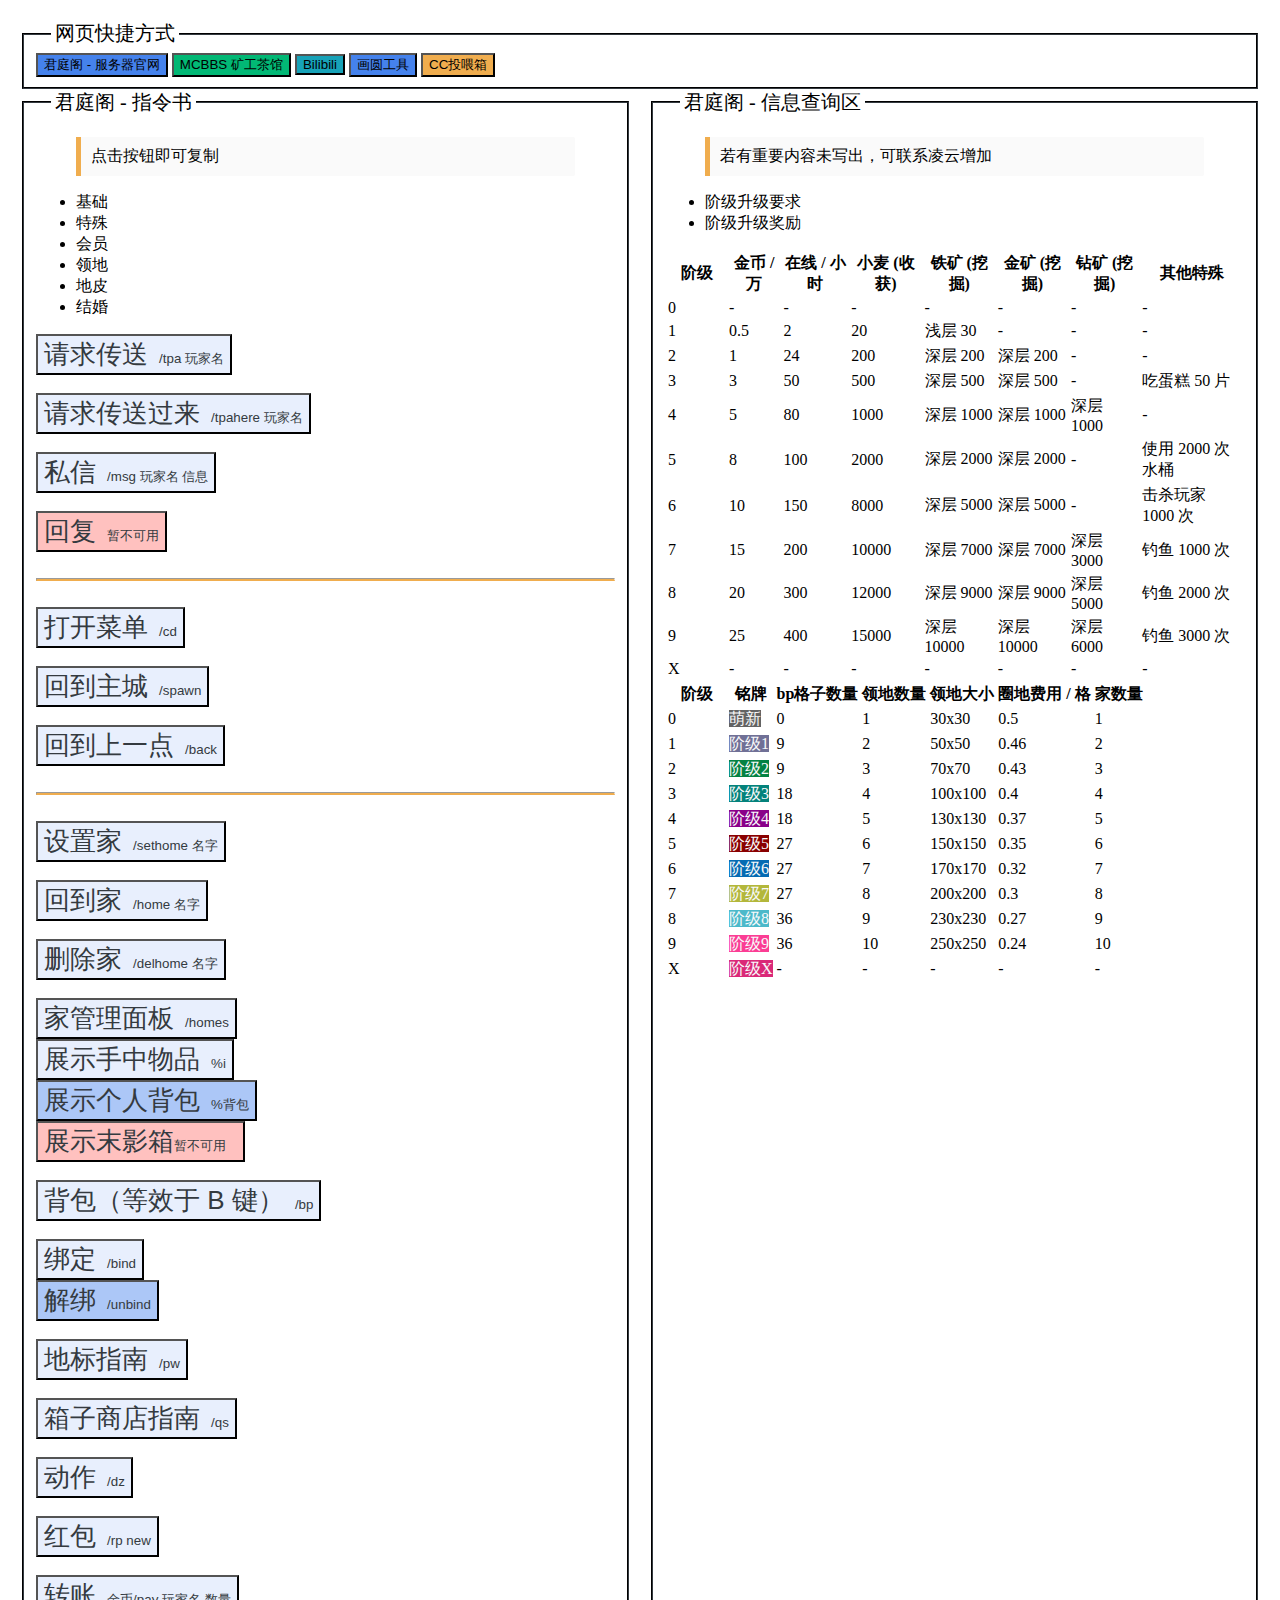
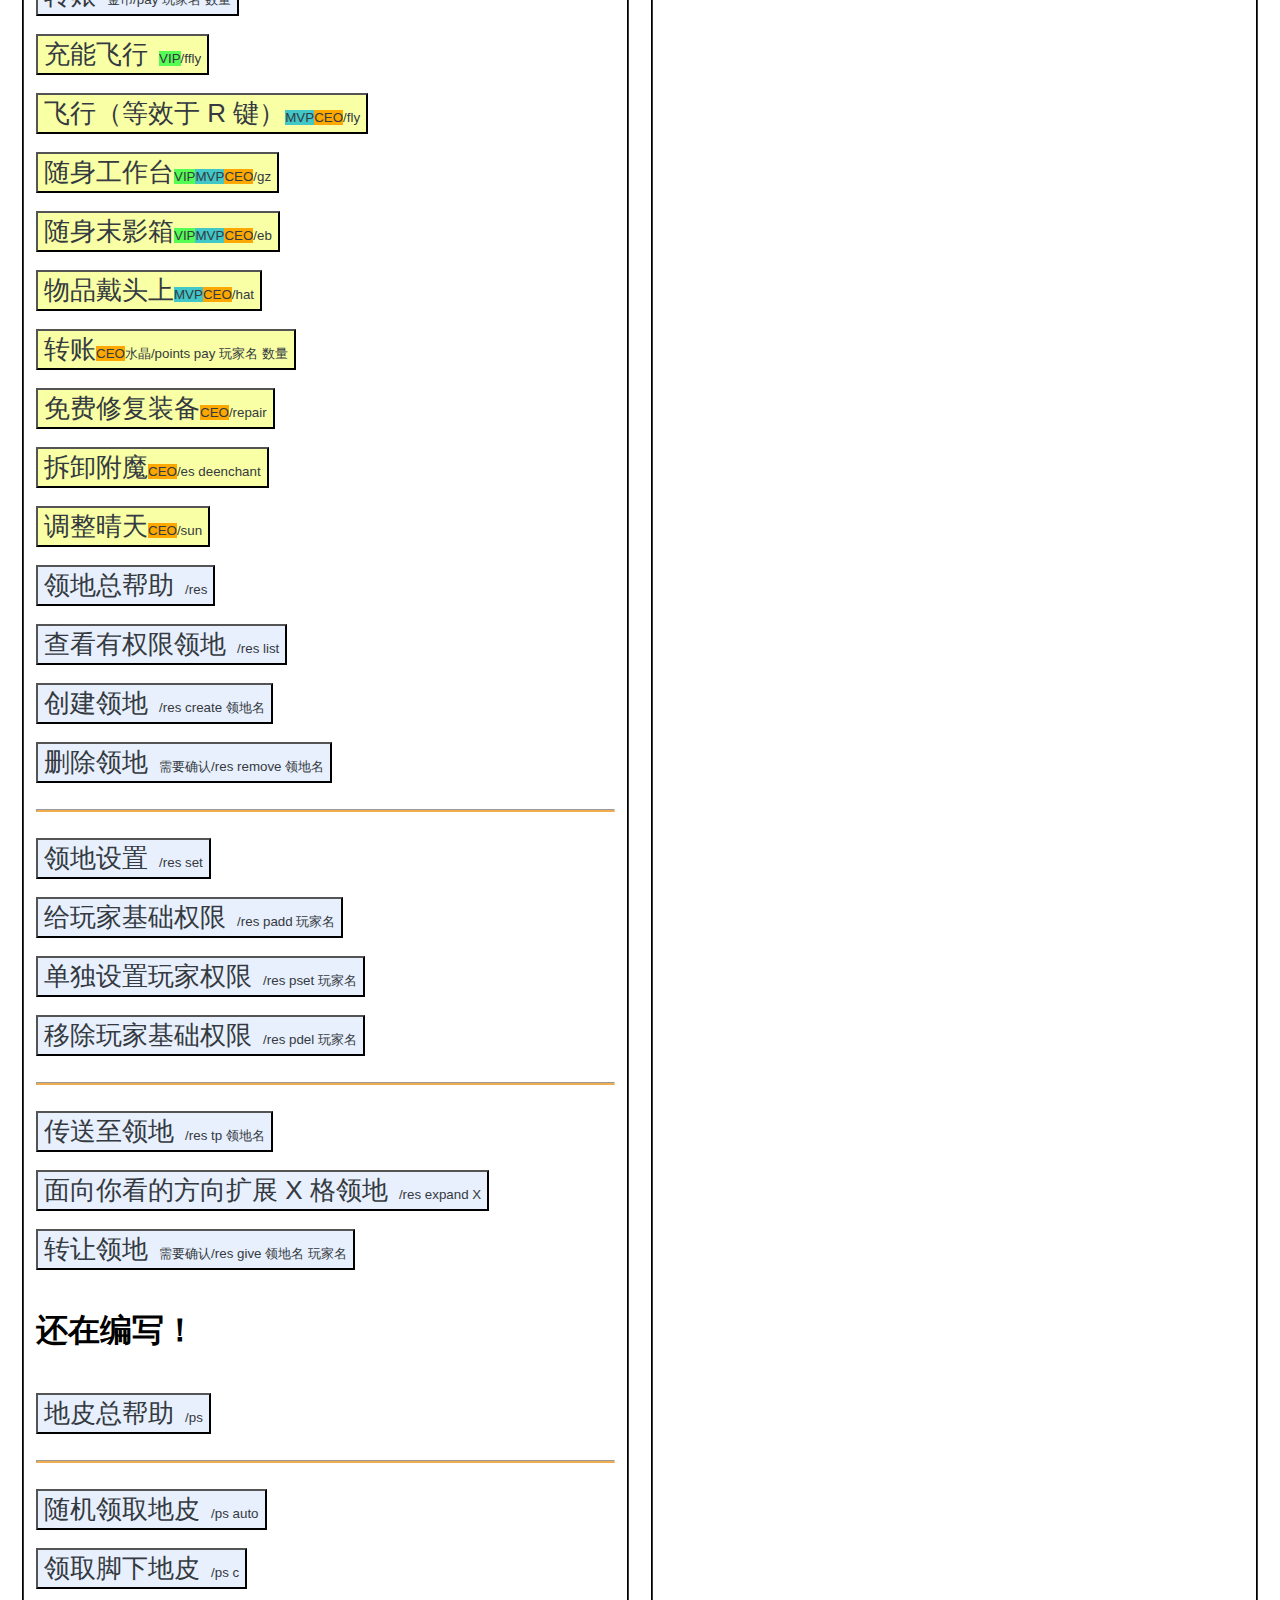
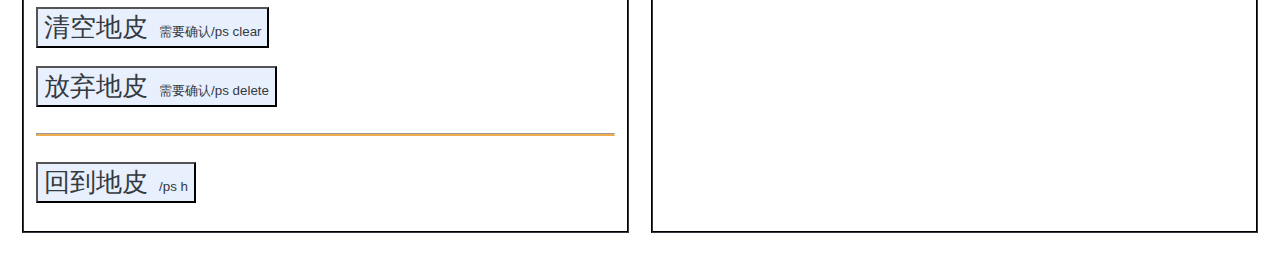
==== commit 51bddc6e: "更换css，js加载方式" ====
--- a/index.html
+++ b/index.html
@@ -4,7 +4,8 @@
     <meta charset="UTF-8">
     <meta http-equiv="X-UA-Compatible" content="IE=edge">
     <meta name="viewport" content="width=device-width, initial-scale=1.0">
-    <link rel="stylesheet" href="layui/css/layui.css">
+    <!--link rel="stylesheet" href="layui/css/layui.css"-->
+	<link href="//cdn.staticfile.org/layui/2.8.11/css/layui.css" rel="stylesheet">
     <link rel="stylesheet" href="static/css/style.css">
 <body>
     <fieldset class="layui-elem-field">
@@ -478,7 +479,7 @@
         </fieldset>
     </div>
     <!-- # JS # -->
-    <script src="layui/layui.js"></script>
+    <script src="//cdn.staticfile.org/layui/2.8.11/layui.js"></script>
     <script src="static/js/js.js"></script>
 </body>
 </html>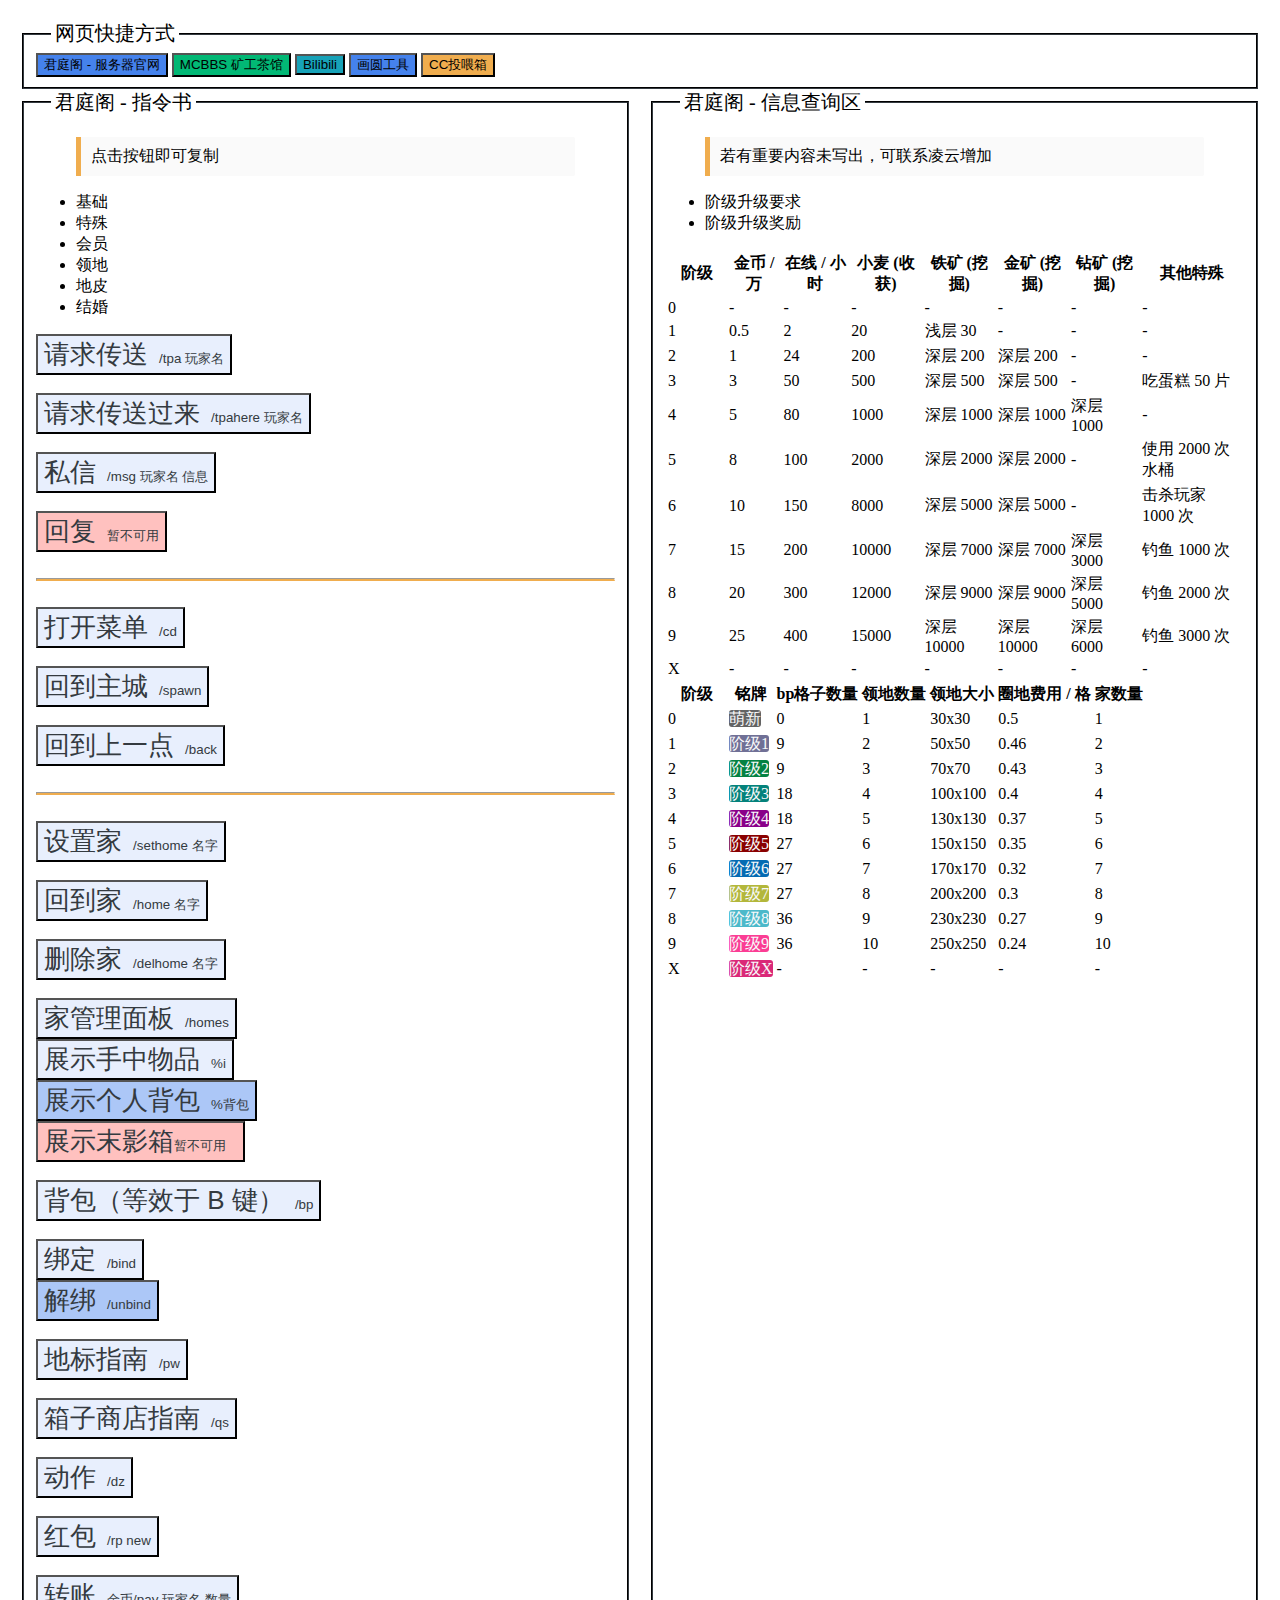
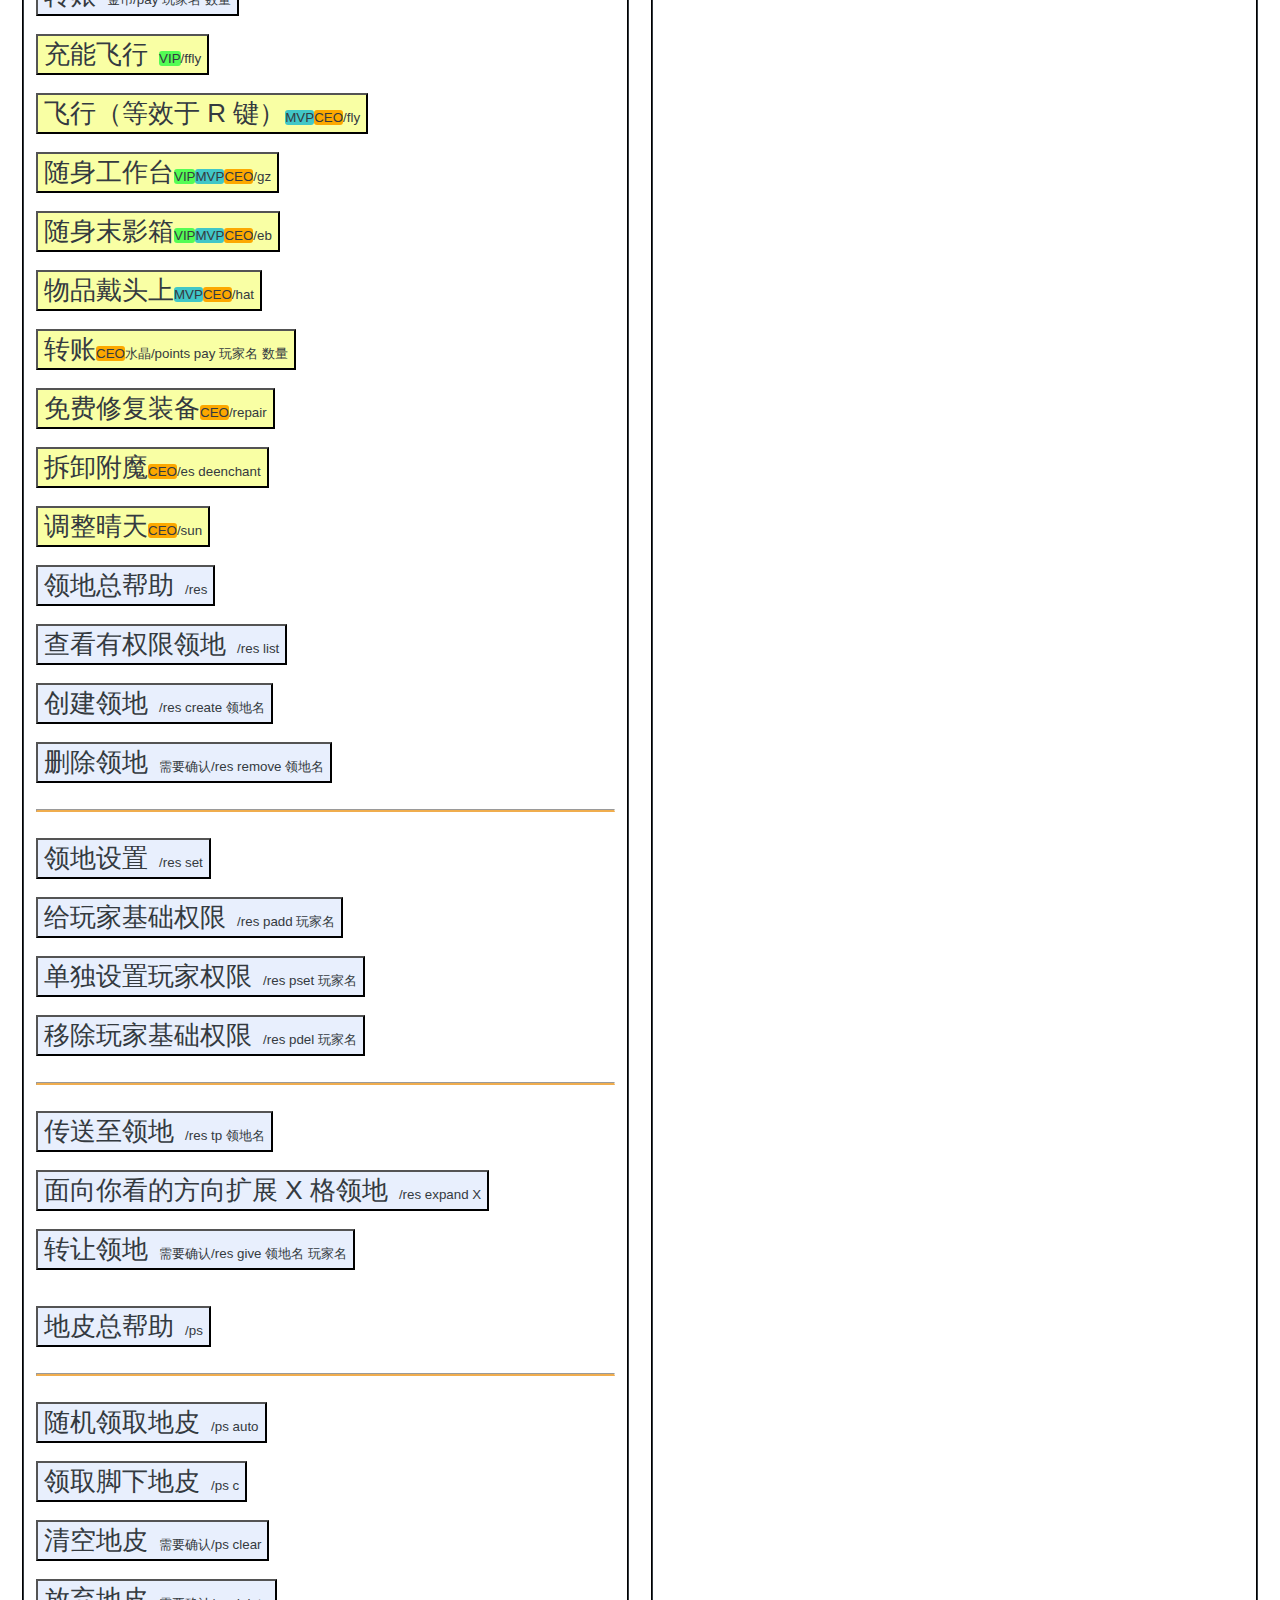
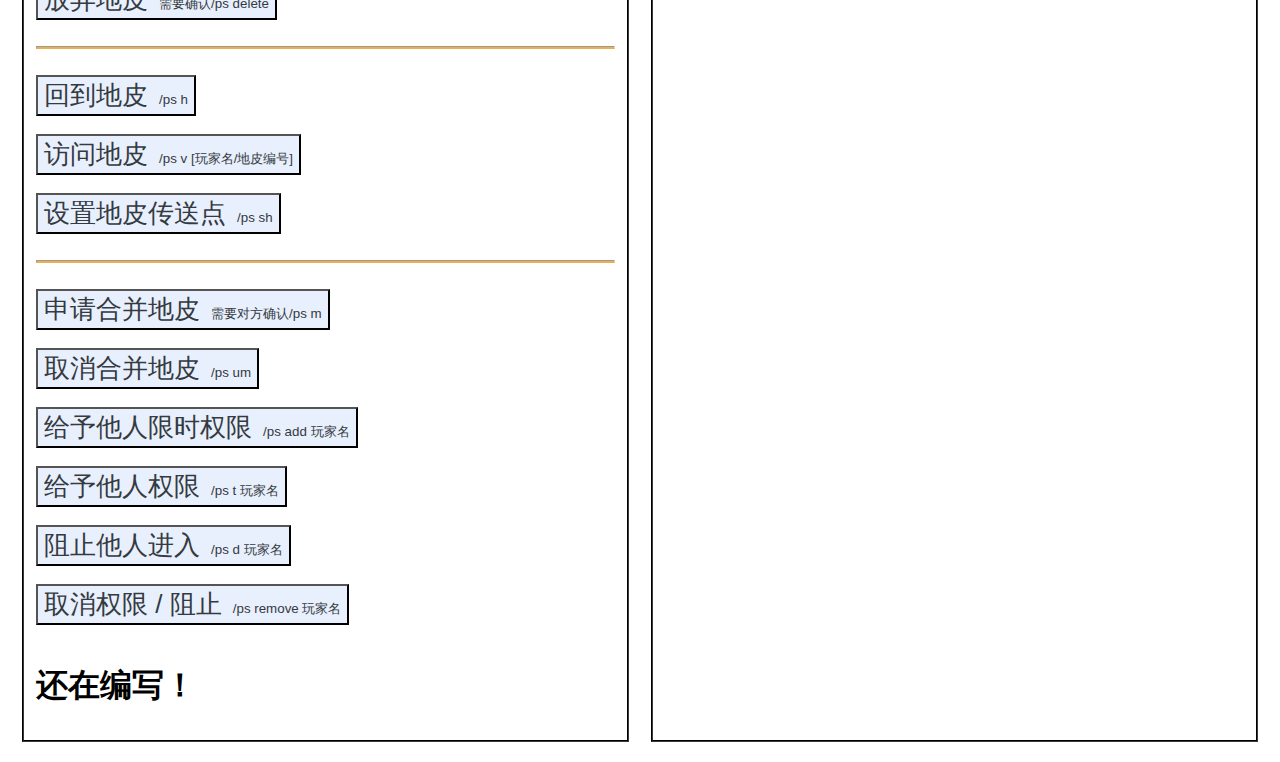
==== commit d1653bda: "更新地皮指令书" ====
--- a/index.html
+++ b/index.html
@@ -4,6 +4,7 @@
     <meta charset="UTF-8">
     <meta http-equiv="X-UA-Compatible" content="IE=edge">
     <meta name="viewport" content="width=device-width, initial-scale=1.0">
+    <title>君庭阁工具箱</title>
     <!--link rel="stylesheet" href="layui/css/layui.css"-->
 	<link href="//cdn.staticfile.org/layui/2.8.11/css/layui.css" rel="stylesheet">
     <link rel="stylesheet" href="static/css/style.css">
@@ -27,15 +28,15 @@
                 <blockquote class="layui-elem-quote">点击按钮即可复制</blockquote>
                 <div class="layui-tab layui-tab-brief">
                     <ul class="layui-tab-title">
-                        <li>基础</li>
+                        <li class="layui-this">基础</li>
                         <li>特殊</li>
                         <li>会员</li>
                         <li>领地</li>
-                        <li class="layui-this">地皮</li>
+                        <li>地皮</li>
                         <li>结婚</li>
                     </ul>
                     <div class="layui-tab-content">
-                        <div class="layui-tab-item">
+                        <div class="layui-tab-item layui-show">
                             <!-- Part 1 -->
                             <button type="button" class="layui-btn layui-btn-fluid normal-btn" lay-on="cmd1"><span class="btn-text">请求传送</span>&nbsp;&nbsp;&nbsp;<span class="layui-badge layui-bg-blue">/tpa 玩家名</span></button>
                             <br><br>
@@ -146,27 +147,45 @@
                             <button type="button" class="layui-btn layui-btn-fluid normal-btn" lay-on="cmd39"><span class="btn-text">转让领地</span>&nbsp;&nbsp;&nbsp;<span class="layui-badge">需要确认</span><span class="layui-badge layui-bg-blue">/res give 领地名 玩家名</span></button>
                             <br><br>
                         </div>
-                        <div class="layui-tab-item layui-show">
+                        <div class="layui-tab-item">
+                            <br>
+                            <button type="button" class="layui-btn layui-btn-fluid normal-btn" lay-on="cmd40"><span class="btn-text">地皮总帮助</span>&nbsp;&nbsp;&nbsp;<span class="layui-badge layui-bg-blue">/ps</span></button>
+                            <br><br>
+                            <hr class="normal-line">
+                            <br>
+                            <button type="button" class="layui-btn layui-btn-fluid normal-btn" lay-on="cmd41"><span class="btn-text">随机领取地皮</span>&nbsp;&nbsp;&nbsp;<span class="layui-badge layui-bg-blue">/ps auto</span></button>
+                            <br><br>
+                            <button type="button" class="layui-btn layui-btn-fluid normal-btn" lay-on="cmd42"><span class="btn-text">领取脚下地皮</span>&nbsp;&nbsp;&nbsp;<span class="layui-badge layui-bg-blue">/ps c</span></button>
+                            <br><br>
+                            <button type="button" class="layui-btn layui-btn-fluid normal-btn" lay-on="cmd43"><span class="btn-text">清空地皮</span>&nbsp;&nbsp;&nbsp;<span class="layui-badge">需要确认</span><span class="layui-badge layui-bg-blue">/ps clear</span></button>
+                            <br><br>
+                            <button type="button" class="layui-btn layui-btn-fluid normal-btn" lay-on="cmd44"><span class="btn-text">放弃地皮</span>&nbsp;&nbsp;&nbsp;<span class="layui-badge">需要确认</span><span class="layui-badge layui-bg-blue">/ps delete</span></button>
+                            <br><br>
+                            <hr class="normal-line">
+                            <br>
+                            <button type="button" class="layui-btn layui-btn-fluid normal-btn" lay-on="cmd45"><span class="btn-text">回到地皮</span>&nbsp;&nbsp;&nbsp;<span class="layui-badge layui-bg-blue">/ps h</span></button>
+                            <br><br>
+                            <button type="button" class="layui-btn layui-btn-fluid normal-btn" lay-on="cmd46"><span class="btn-text">访问地皮</span>&nbsp;&nbsp;&nbsp;<span class="layui-badge layui-bg-blue">/ps v [玩家名/地皮编号]</span></button>
+                            <br><br>
+                            <button type="button" class="layui-btn layui-btn-fluid normal-btn" lay-on="cmd47"><span class="btn-text">设置地皮传送点</span>&nbsp;&nbsp;&nbsp;<span class="layui-badge layui-bg-blue">/ps sh</span></button>
+                            <br><br>
+                            <hr class="normal-line">
+                            <br>
+                            <button type="button" class="layui-btn layui-btn-fluid normal-btn" lay-on="cmd48"><span class="btn-text">申请合并地皮</span>&nbsp;&nbsp;&nbsp;<span class="layui-badge">需要对方确认</span><span class="layui-badge layui-bg-blue">/ps m</span></button>
+                            <br><br>
+                            <button type="button" class="layui-btn layui-btn-fluid normal-btn" lay-on="cmd49"><span class="btn-text">取消合并地皮</span>&nbsp;&nbsp;&nbsp;<span class="layui-badge layui-bg-blue">/ps um</span></button>
+                            <br><br>
+                            <button type="button" class="layui-btn layui-btn-fluid normal-btn" lay-on="cmd50"><span class="btn-text">给予他人限时权限</span>&nbsp;&nbsp;&nbsp;<span class="layui-badge layui-bg-blue">/ps add 玩家名</span></button>
+                            <br><br>
+                            <button type="button" class="layui-btn layui-btn-fluid normal-btn" lay-on="cmd51"><span class="btn-text">给予他人权限</span>&nbsp;&nbsp;&nbsp;<span class="layui-badge layui-bg-blue">/ps t 玩家名</span></button>
+                            <br><br>
+                            <button type="button" class="layui-btn layui-btn-fluid normal-btn" lay-on="cmd52"><span class="btn-text">阻止他人进入</span>&nbsp;&nbsp;&nbsp;<span class="layui-badge layui-bg-blue">/ps d 玩家名</span></button>
+                            <br><br>
+                            <button type="button" class="layui-btn layui-btn-fluid normal-btn" lay-on="cmd53"><span class="btn-text">取消权限 / 阻止</span>&nbsp;&nbsp;&nbsp;<span class="layui-badge layui-bg-blue">/ps remove 玩家名</span></button>
+                            <br><br>
+                        </div>
+                        <div class="layui-tab-item">
                             <h1>还在编写！</h1>
-                            <br>
-                            <button type="button" class="layui-btn layui-btn-fluid normal-btn" lay-on="cmd41"><span class="btn-text">地皮总帮助</span>&nbsp;&nbsp;&nbsp;<span class="layui-badge layui-bg-blue">/ps</span></button>
-                            <br><br>
-                            <hr class="normal-line">
-                            <br>
-                            <button type="button" class="layui-btn layui-btn-fluid normal-btn" lay-on="cmd42"><span class="btn-text">随机领取地皮</span>&nbsp;&nbsp;&nbsp;<span class="layui-badge layui-bg-blue">/ps auto</span></button>
-                            <br><br>
-                            <button type="button" class="layui-btn layui-btn-fluid normal-btn" lay-on="cmd43"><span class="btn-text">领取脚下地皮</span>&nbsp;&nbsp;&nbsp;<span class="layui-badge layui-bg-blue">/ps c</span></button>
-                            <br><br>
-                            <button type="button" class="layui-btn layui-btn-fluid normal-btn" lay-on="cmd44"><span class="btn-text">清空地皮</span>&nbsp;&nbsp;&nbsp;<span class="layui-badge">需要确认</span><span class="layui-badge layui-bg-blue">/ps clear</span></button>
-                            <br><br>
-                            <button type="button" class="layui-btn layui-btn-fluid normal-btn" lay-on="cmd45"><span class="btn-text">放弃地皮</span>&nbsp;&nbsp;&nbsp;<span class="layui-badge">需要确认</span><span class="layui-badge layui-bg-blue">/ps delete</span></button>
-                            <br><br>
-                            <hr class="normal-line">
-                            <br>
-                            <button type="button" class="layui-btn layui-btn-fluid normal-btn" lay-on="cmd45"><span class="btn-text">回到地皮</span>&nbsp;&nbsp;&nbsp;<span class="layui-badge layui-bg-blue">/ps h</span></button>
-                            <br><br>
-                        </div>
-                        <div class="layui-tab-item">
                         </div>
                     </div>
                 </div>
--- a/static/css/style.css
+++ b/static/css/style.css
@@ -106,4 +106,8 @@
     border-left: 5px solid var(--warning) !important;
     border-radius: 0 2px 2px 0 !important;
     background-color: #fafafa !important;
+}
+
+.layui-badge{
+    border-radius: 3px !important;
 }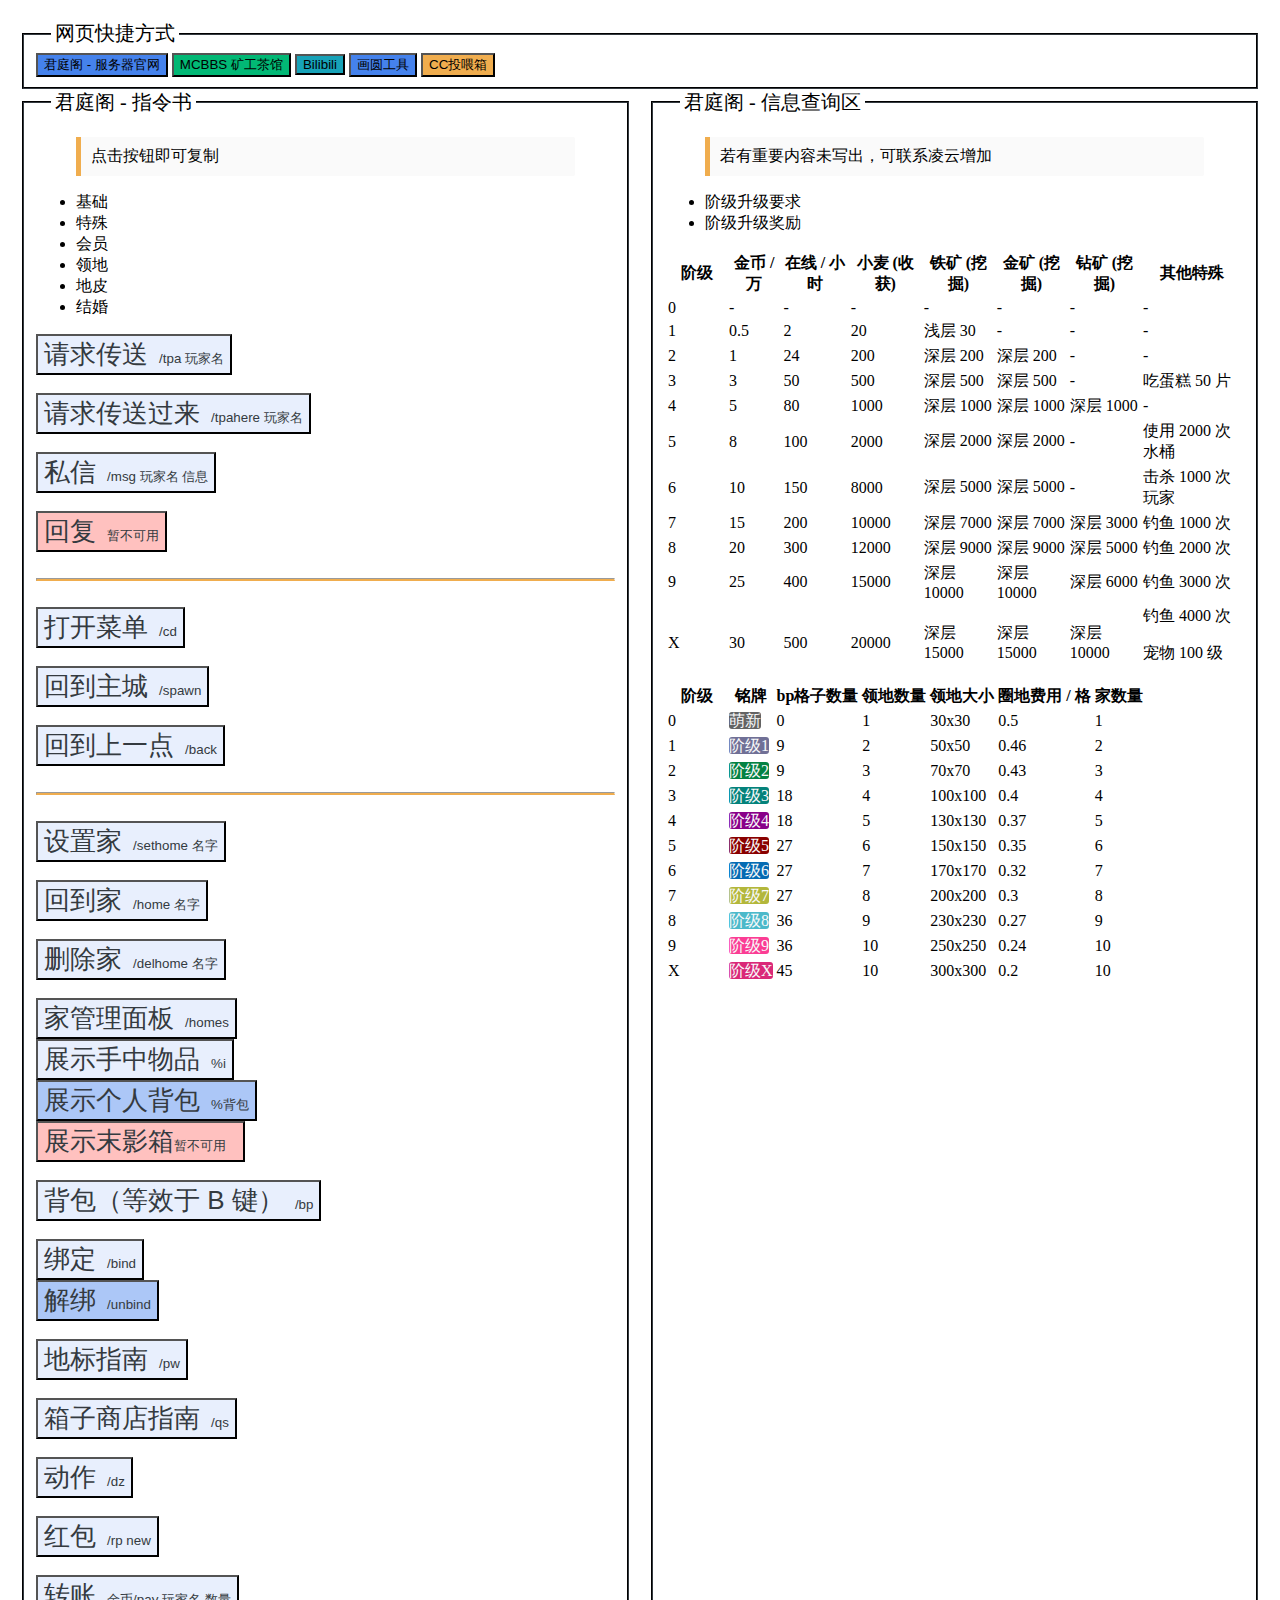
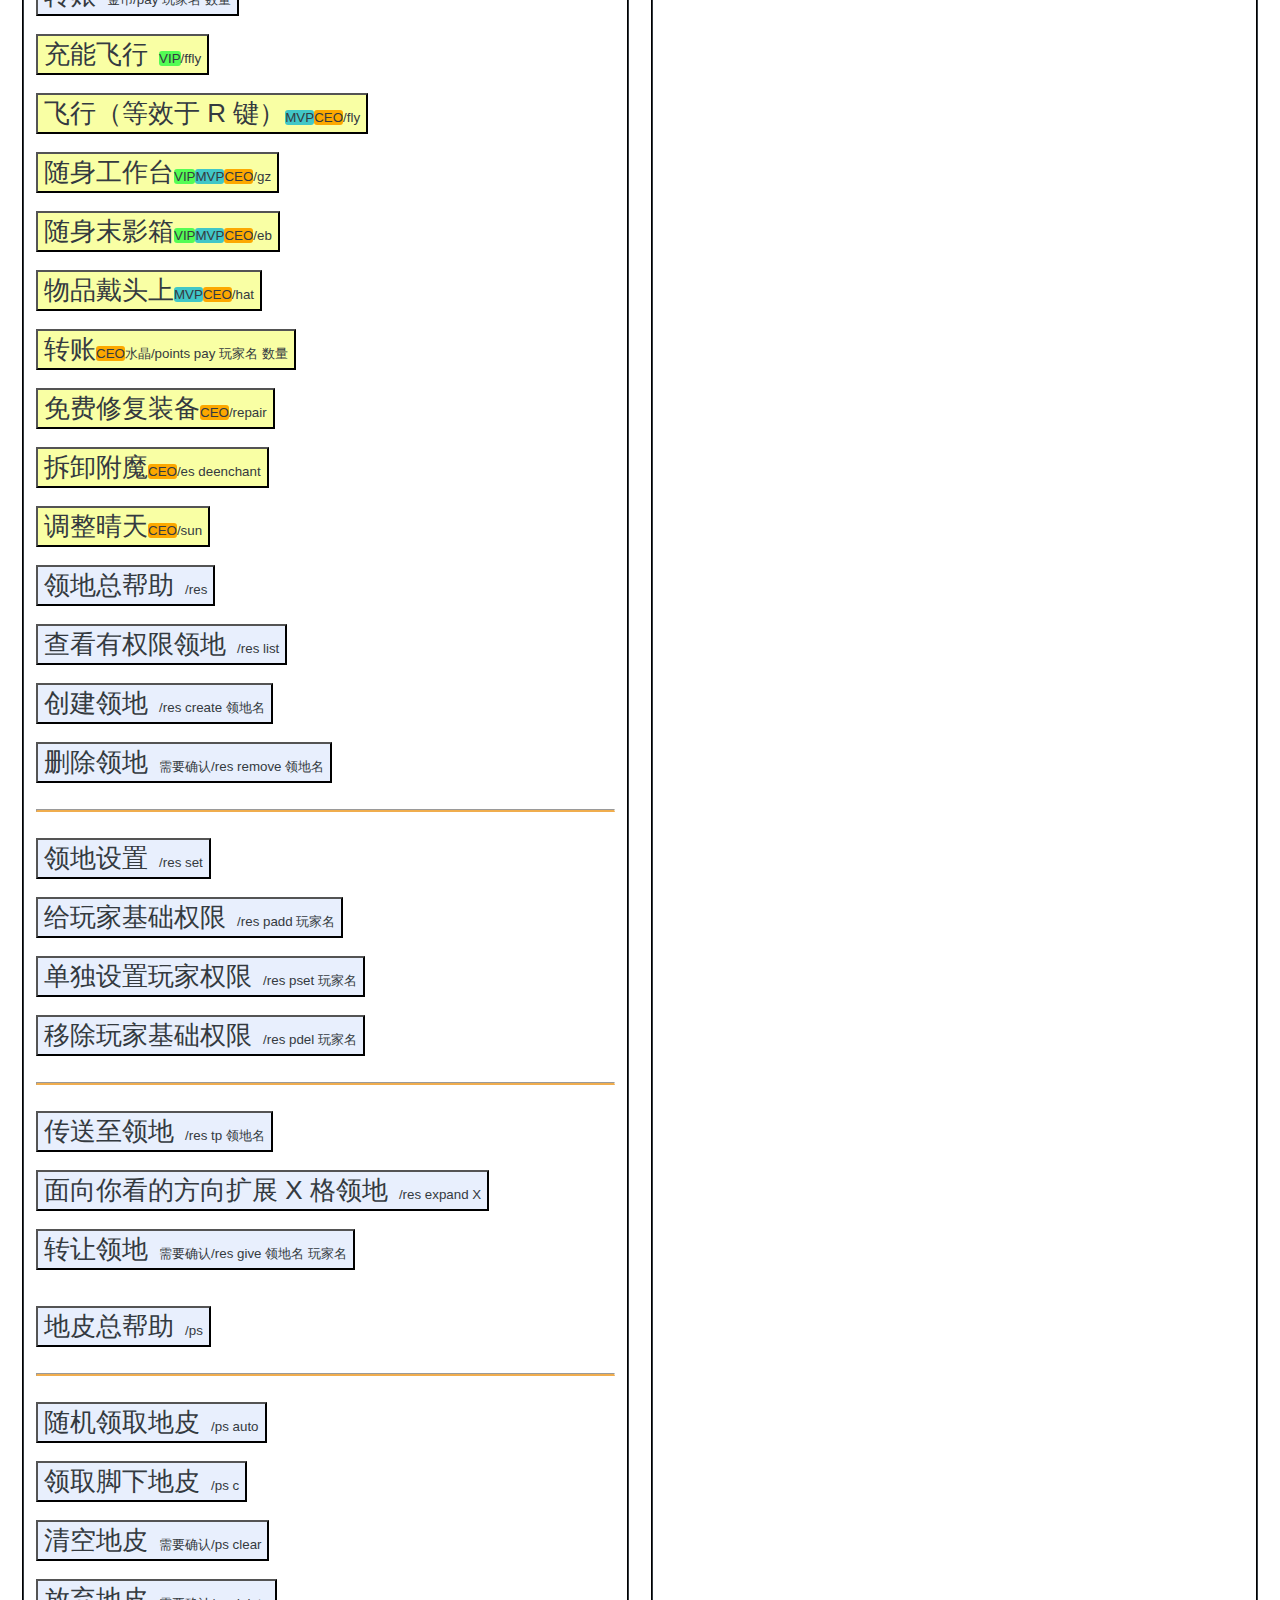
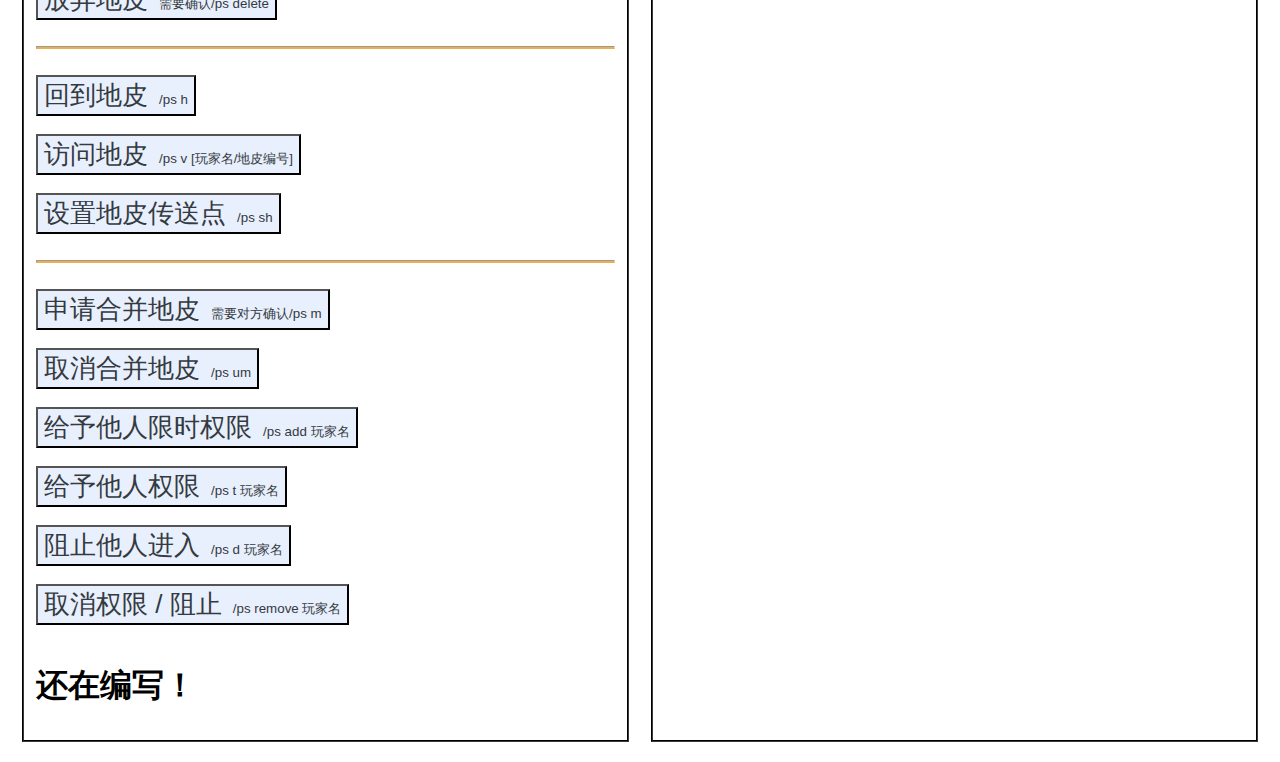
==== commit 622505ac: "阶级更新" ====
--- a/index.html
+++ b/index.html
@@ -28,12 +28,12 @@
                 <blockquote class="layui-elem-quote">点击按钮即可复制</blockquote>
                 <div class="layui-tab layui-tab-brief">
                     <ul class="layui-tab-title">
-                        <li class="layui-this">基础</li>
+                        <li>基础</li>
                         <li>特殊</li>
                         <li>会员</li>
                         <li>领地</li>
                         <li>地皮</li>
-                        <li>结婚</li>
+                        <li class="layui-this">结婚</li>
                     </ul>
                     <div class="layui-tab-content">
                         <div class="layui-tab-item layui-show">
@@ -300,7 +300,7 @@
                                         <td>深层 5000</td>
                                         <td>深层 5000</td>
                                         <td>-</td>
-                                        <td>击杀玩家 1000 次</td>
+                                        <td>击杀 1000 次玩家</td>
                                     </tr>
                                 </tbody>
                                 <tbody>
@@ -342,13 +342,13 @@
                                 <tbody>
                                     <tr>
                                         <td>X</td>
-                                        <td>-</td>
-                                        <td>-</td>
-                                        <td>-</td>
-                                        <td>-</td>
-                                        <td>-</td>
-                                        <td>-</td>
-                                        <td>-</td>
+                                        <td>30</td>
+                                        <td>500</td>
+                                        <td>20000</td>
+                                        <td>深层 15000</td>
+                                        <td>深层 15000</td>
+                                        <td>深层 10000</td>
+                                        <td>钓鱼 4000 次<p>宠物 100 级</p></td>
                                     </tr>
                                 </tbody>
                             </table>
@@ -483,11 +483,11 @@
                                     <tr>
                                         <td>X</td>
                                         <td><span class="layui-badge jjx">阶级X</span></td>
-                                        <td><span>-</span></td>
-                                        <td><span>-</span></td>
-                                        <td><span>-</span></td>
-                                        <td><span>-</span></td>
-                                        <td><span>-</span></td>
+                                        <td><span>45</span></td>
+                                        <td><span>10</span></td>
+                                        <td><span>300x300</span></td>
+                                        <td><span>0.2</span></td>
+                                        <td><span>10</span></td>
                                     </tr>
                                 </tbody>
                             </table>
